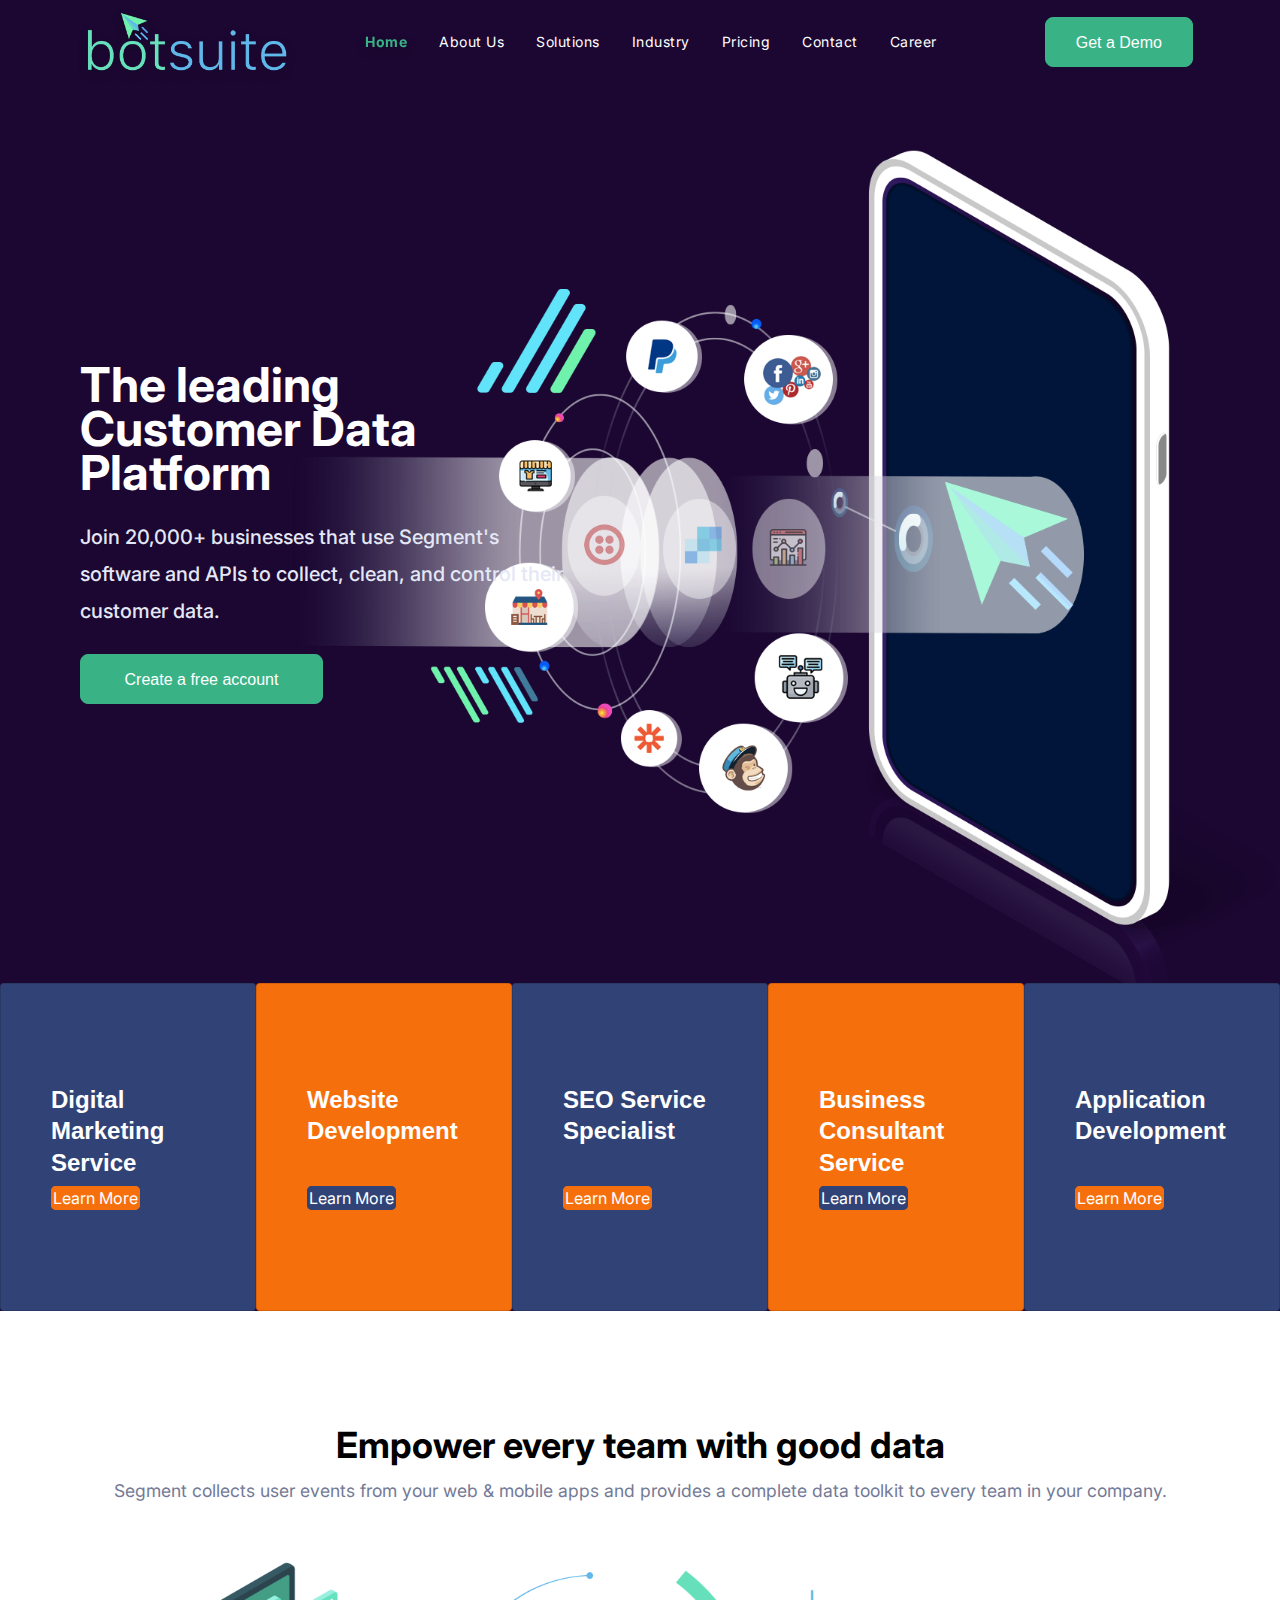
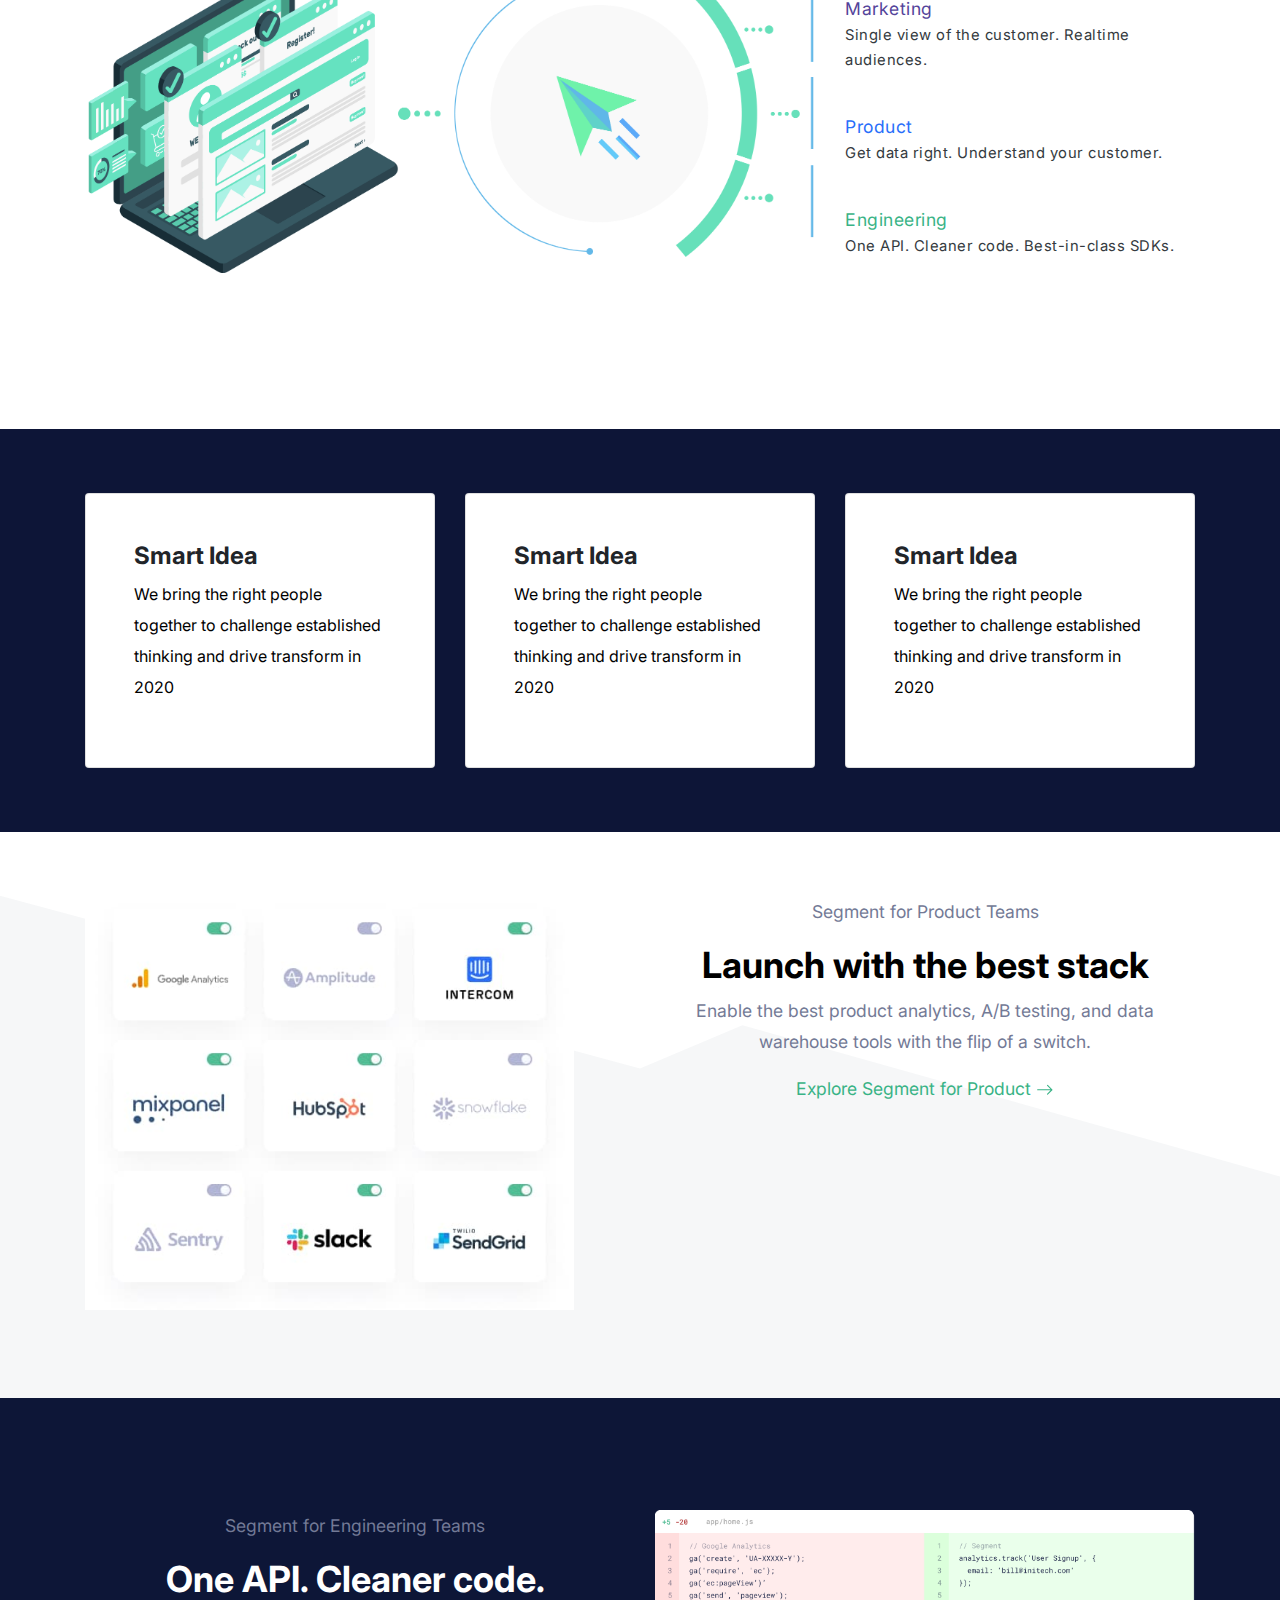
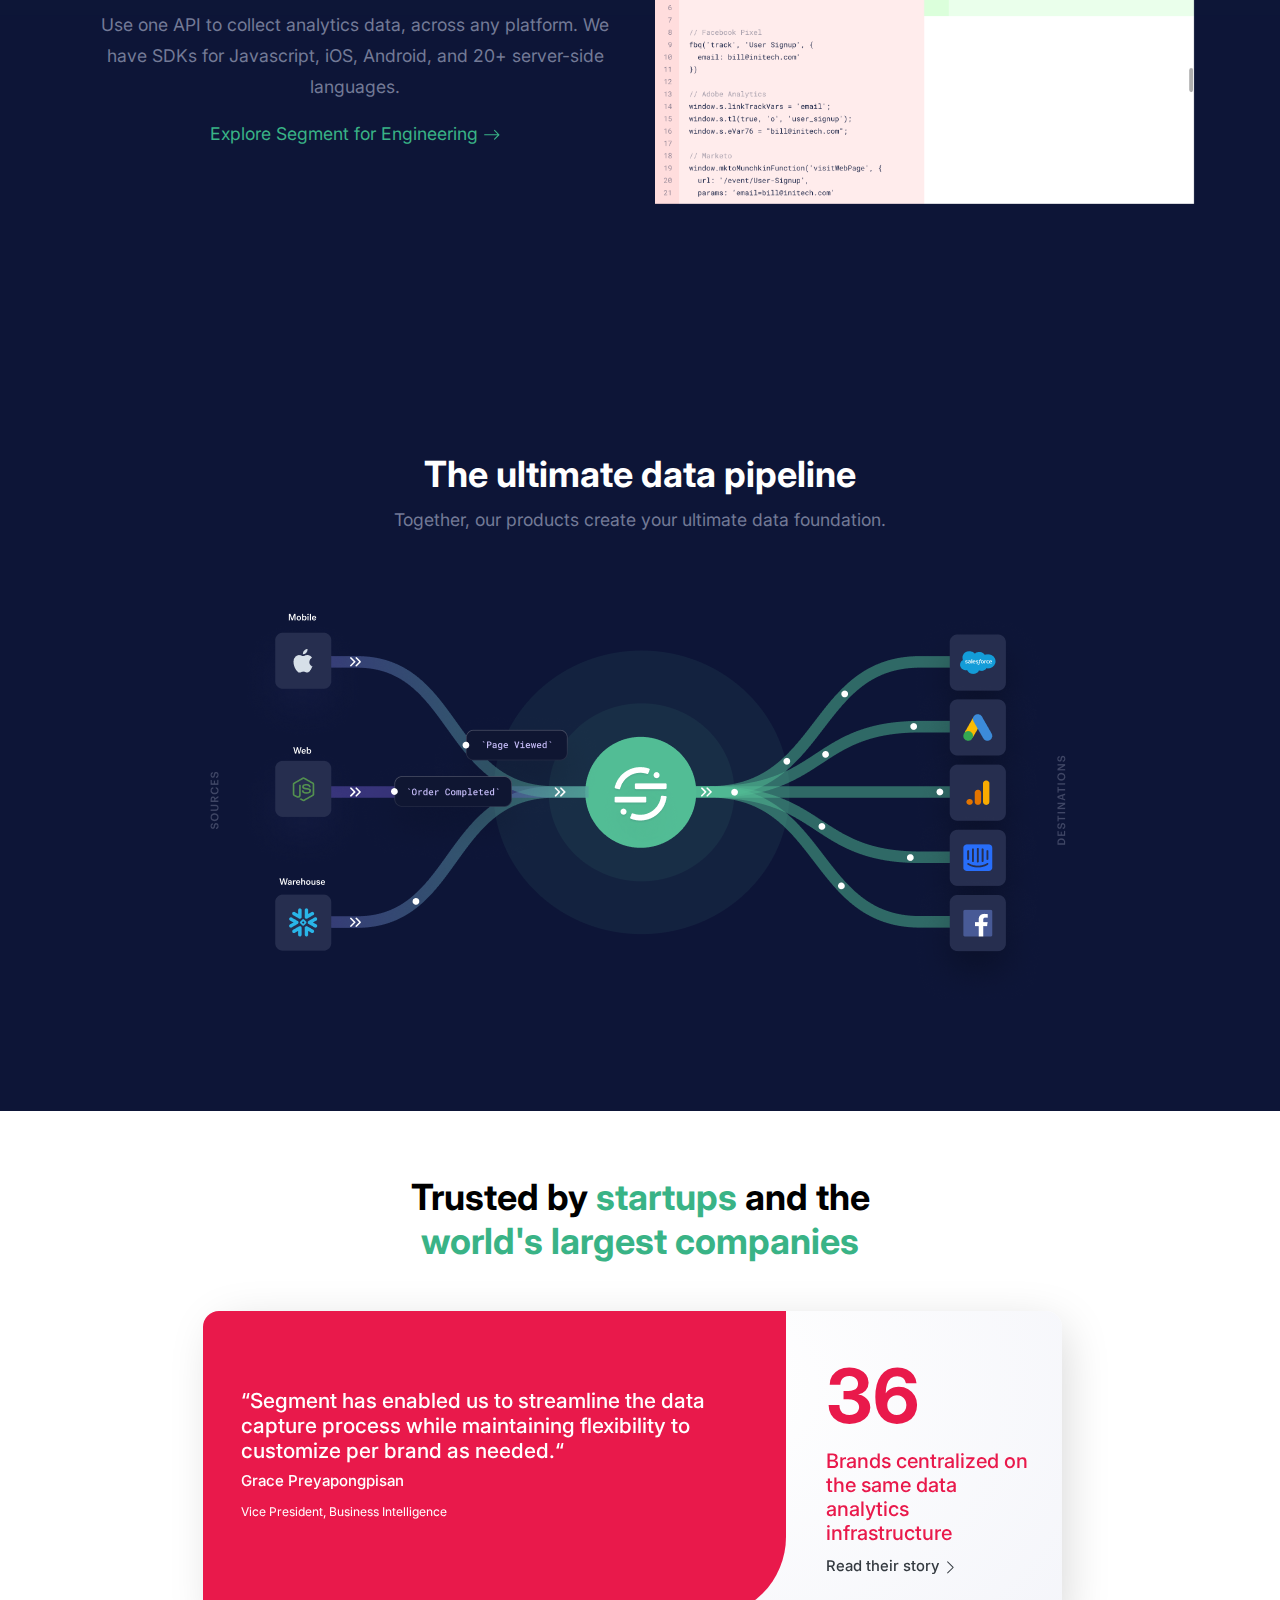
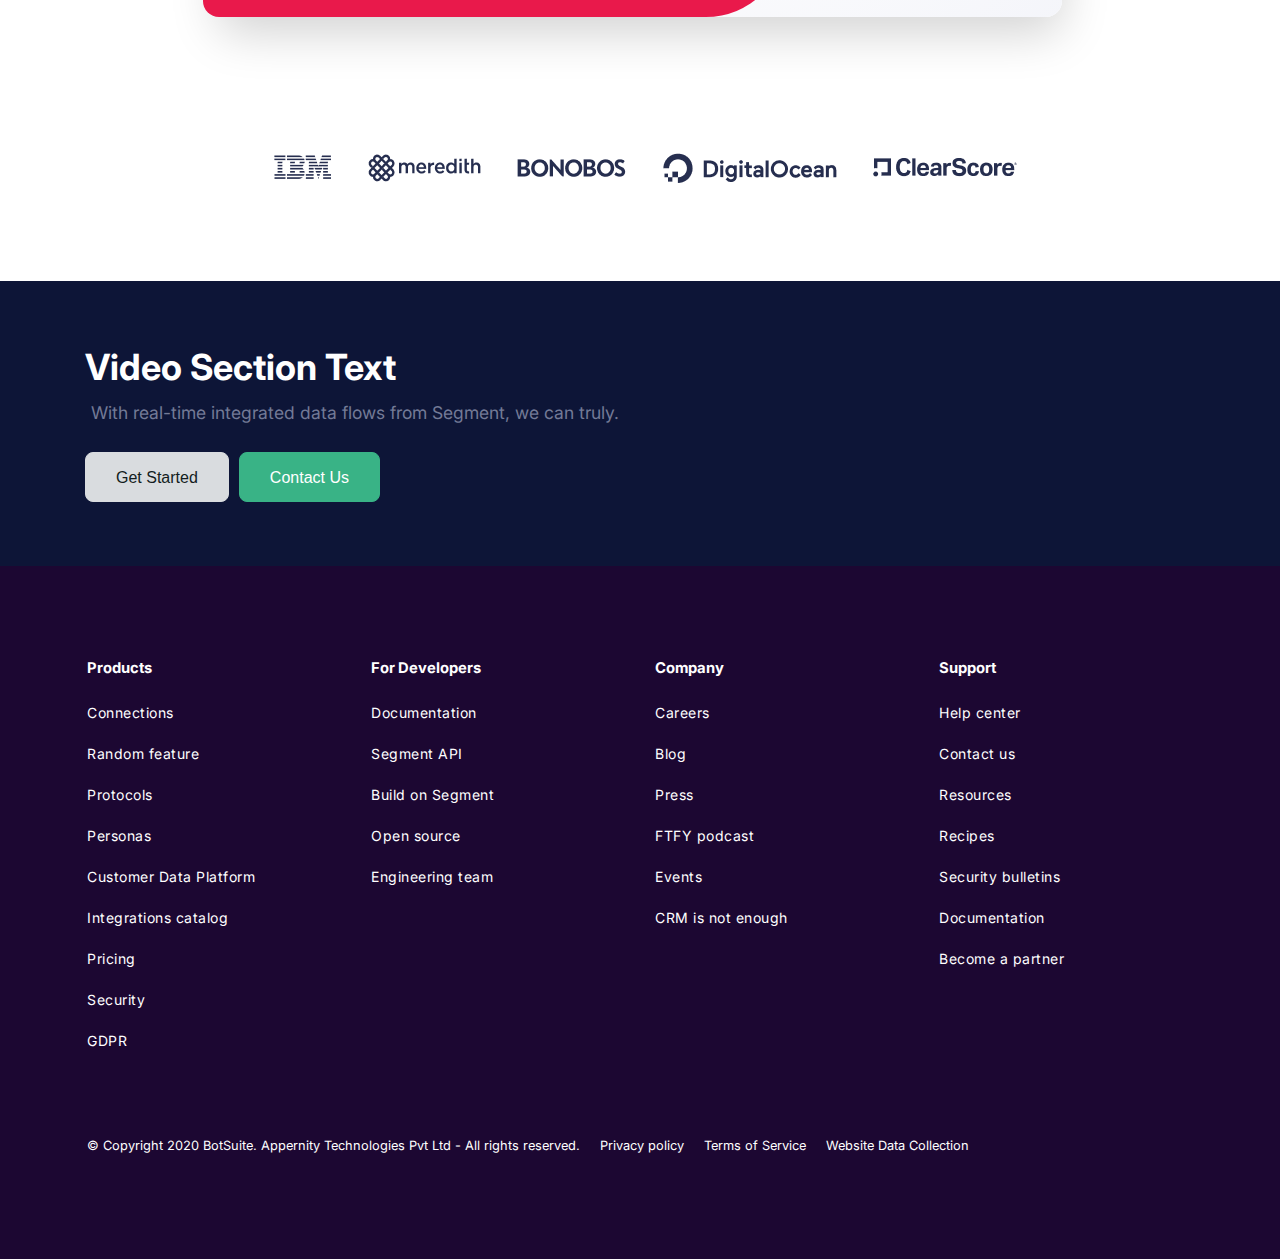
==== cluster_technos/index.html @ 026077a4 "first commit" ====
<!doctype html>
<html lang="en">

<head>
  <!-- Required meta tags -->
  <meta charset="utf-8">
  <meta name="viewport" content="width=device-width, initial-scale=1, shrink-to-fit=no">
  <link rel="icon" href="site-assets/images/favicon.png" type="image/gif" sizes="16x16">

  <!-- Bootstrap CSS -->
  <link rel="stylesheet" href="https://cdn.jsdelivr.net/npm/bootstrap@4.5.3/dist/css/bootstrap.min.css">
  <!-- Custom CSS -->
  <link rel="stylesheet" href="site-assets/css/index.css">
  <link rel="stylesheet" href="site-assets/css/owl.carousel.css">
  <link rel="stylesheet" href="site-assets/css/owl.carousel.min.css">


  <title>BotSuite</title>
</head>

<body>
  <!-- Navbar -->
  <nav class="navbar navbar-expand-lg sticky-top">
    <a class="navbar-brand" href="#"><img src="site-assets/images/site-logo.png" alt=""></a>
    <button type="button" class="navbar-toggler text-primary" data-toggle="collapse"
      data-target="#navbarSupportedContent" aria-controls="navbarSupportedContent" aria-expanded="false"
      aria-label="Toggle navigation">
      <svg width="2em" height="2em" viewBox="0 0 16 16" class="bi bi-list-nested" fill="currentColor"
        xmlns="http://www.w3.org/2000/svg">
        <path fill-rule="evenodd"
          d="M4.5 11.5A.5.5 0 0 1 5 11h10a.5.5 0 0 1 0 1H5a.5.5 0 0 1-.5-.5zm-2-4A.5.5 0 0 1 3 7h10a.5.5 0 0 1 0 1H3a.5.5 0 0 1-.5-.5zm-2-4A.5.5 0 0 1 1 3h10a.5.5 0 0 1 0 1H1a.5.5 0 0 1-.5-.5z" />
      </svg>
    </button>
    <div class="collapse navbar-collapse" id="navbarSupportedContent">
      <ul class="nav mx-auto">
        <li class="nav-item">
          <a class="nav-link active" href="index.html">Home</a>
        </li>
        <li class="nav-item">
          <a class="nav-link" id="hidebtn" href="javascript:myfunction()">About Us</a>

        </li>
        <li class="nav-item">
          <a class="nav-link" href="#">Solutions</a>
        </li>
        <li class="nav-item">
          <a class="nav-link" href="#">Industry</a>
        </li>
        <li class="nav-item">
          <a class="nav-link" href="pricing.html">Pricing</a>
        </li>
        <li class="nav-item">
          <a class="nav-link" href="#">Contact</a>
        </li>
        <li class="nav-item">
          <a class="nav-link" href="career.html">Career</a>
        </li>
        <li class="nav-item d-block d-lg-none">
          <a class="nav-link" href="#">Login</a>
        </li>
        <li class="nav-item d-block d-lg-none">
          <div class="btn__primary demo-btn">
            <div class="eff"></div>
            <a href="#"> Get a Demo </a>
          </div>
        </li>
      </ul>
      <div class="nav__btns my-auto ml-auto">
        <!-- <a class="login-link" href="#">Login</a> -->
        <div class="btn__primary demo-btn">
          <div class="eff"></div>
          <a href="#"> Get a Demo </a>
        </div>
      </div>
    </div>
  </nav>
  <div id="about-section" style="display: none;"><i class="fa-solid fa-triangle"></i>
  <div class="row h-50 modal-row" >
    <div class="col-6"><div class="card" >section 1</div></div>
    <div class="col-6"><div class="card" >section 1</div></div>
  </div>
  <div class="row h-50 " style="margin: 10px;">
    <div class="col-6"><div class="card" >section 1</div></div>
    <div class="col-6"><div class="card" >section 1</div></div>
  </div>
  </div>
  <!-- Modal Section Start -->
  <div class="modal fade" id="exampleModal" tabindex="-1" role="dialog" aria-labelledby="exampleModalLabel"
    aria-hidden="true">
    <div class="modal-dialog" role="document">
      <div class="modal-content">
        <div class="modal-header">
          <h5 class="modal-title" id="exampleModalLabel">Modal title</h5>
          <button type="button" class="close" data-dismiss="modal" aria-label="Close">
            <span aria-hidden="true">&times;</span>
          </button>
        </div>
        <div class="modal-body">
          ...
        </div>
        <div class="modal-footer">
          <button type="button" class="btn btn-secondary" data-dismiss="modal">Close</button>
          <button type="button" class="btn btn-primary">Save changes</button>
        </div>
      </div>
    </div>
  </div>
  <!-- Modal Section End -->

  <!-- Site Header -->
  <section class="site_header_container">
    <div class="site_header">
      <div class="site_header_content">
        <h1>The leading Customer Data Platform</h1>
        <p class="my-4">Join 20,000+ businesses that use Segment's software and APIs to collect, clean, and control
          their customer data.</p>
        <div class="action">
          <div class="btn__primary">
            <div class="eff"></div>
            <a href="#"> Create a free account </a>
          </div>
        </div>
      </div>
    </div>
    <!-- Card section -->
    <section
      class="elementor-section elementor-top-section elementor-element elementor-element-2a1fce6 elementor-section-full_width elementor-section-height-default elementor-section-height-default"
      data-id="2a1fce6" data-element_type="section">
      <div class="list-div elementor-container elementor-column-gap-default">
        <div class="card list1-div">
          <div class="background-styling elementor-background-overlay">
            <!-- <img
              src="https://ekit.wirastudio.co/ngepet/wp-content/uploads/sites/26/2021/05/analysis-of-marketing-development.jpg"
              alt=""> -->
          </div>
          <div class="heading-div elementor-widget-container">
            <h3 class="heading-tag elementor-heading-title elementor-size-default">Digital Marketing Service</h3>
          </div>
          <div class="heading-div elementor-button-wrapper">
            <a href="#" class="anchor-tag elementor-button-link elementor-button elementor-size-sm" role="button">
              <span class="elementor-button-content-wrapper">
                <span class="elementor-button-text">Learn More</span>
              </span>
            </a>
          </div>
        </div>
        <div class="card list2-div">
          <div class="background-styling heading-div elementor-widget-container">
            <h3 class="heading-tag elementor-heading-title elementor-size-default">Website Development</h3>
          </div>
          <div class="heading-div elementor-button-wrapper">
            <a href="#" class="anchor-tag1 elementor-button-link elementor-button elementor-size-sm" role="button">
              <span class="elementor-button-content-wrapper">
                <span class="elementor-button-text">Learn More</span>
              </span>
            </a>
          </div>
        </div>
        <div class="card list1-div">
          <div class="background-styling heading-div elementor-widget-container">
            <h3 class="heading-tag elementor-heading-title elementor-size-default">SEO Service Specialist</h3>
          </div>
          <div class="heading-div elementor-button-wrapper">
            <a href="#" class="anchor-tag elementor-button-link elementor-button elementor-size-sm" role="button">
              <span class="elementor-button-content-wrapper">
                <span class="elementor-button-text">Learn More</span>
              </span>
            </a>
          </div>
        </div>
        <div class="card list2-div">
          <div class="background-styling heading-div elementor-widget-container">
            <h3 class="heading-tag elementor-heading-title elementor-size-default">Business Consultant Service</h3>
          </div>
          <div class="heading-div elementor-button-wrapper">
            <a href="#" class="anchor-tag1 elementor-button-link elementor-button elementor-size-sm" role="button">
              <span class="elementor-button-content-wrapper">
                <span class="elementor-button-text">Learn More</span>
              </span>
            </a>
          </div>
        </div>
        <div class="card list1-div">
          <div class="background-styling heading-div elementor-widget-container">
            <h3 class="heading-tag elementor-heading-title elementor-size-default">Application Development</h3>
          </div>
          <div class="heading-div elementor-button-wrapper">
            <a href="#" class="anchor-tag elementor-button-link elementor-button elementor-size-sm" role="button">
              <span class="elementor-button-content-wrapper">
                <span class="elementor-button-text">Learn More</span>
              </span>
            </a>
          </div>
        </div>
      </div>
    </section>

  </section>
  <!-- Empower every team with good data -->
  <section class="jumbotron jumbotron-fluid my-0">
    <div class="container py-lg-5">
      <div class="text-center mb-lg-5">
        <h1>Empower every team with good data</h1>
        <p>Segment collects user events from your web & mobile apps and provides a complete data toolkit to every team
          in your company.</p>
      </div>
      <div class="row">
        <div class="col-12 col-lg-8 d-none d-lg-block">
          <img src="site-assets/images/1.png" class="img-fluid" alt="">
        </div>
        <div class="col-12 col-lg-4 segment_data">
          <ul>
            <li>
              <a href="#">
                <span>Marketing</span><br>
                <span>Single view of the customer. Realtime audiences.</span>
              </a>
            </li>
            <li>
              <a href="#">
                <span>Product</span><br>
                <span>Get data right. Understand your customer.</span>
              </a>
            </li>
            <li>
              <a href="#">
                <span>Engineering</span><br>
                <span>One API. Cleaner code. Best-in-class SDKs.</span>
              </a>
            </li>
          </ul>
        </div>
      </div>
    </div>
  </section>

  <!-- Single view of the customer -->
  <section class="jumbotron jumbotron-fluid my-0 background_gradient">
    <!-- <div class="container">
      <div class="row">
        <div class="col-12 col-md-6 order-lg-2 mb-4">
          <img src="site-assets/images/img__card_persona_traits.svg" class="img-fluid" alt="">
        </div>
        <div class="col-12 col-md-6 order-lg-1">
          <p>Segment for Marketing Teams</p>
          <h1>Single view of the customer</h1>
          <p>Unify your customer’s touch points across all platforms and channels. </p>
          <p class="lead"><a href="#" class="text-primary">Explore Segment for Marketing <svg width="1em" height="1em"
                viewBox="0 0 16 16" class="bi bi-arrow-right" fill="currentColor" xmlns="http://www.w3.org/2000/svg">
                <path fill-rule="evenodd"
                  d="M1 8a.5.5 0 0 1 .5-.5h11.793l-3.147-3.146a.5.5 0 0 1 .708-.708l4 4a.5.5 0 0 1 0 .708l-4 4a.5.5 0 0 1-.708-.708L13.293 8.5H1.5A.5.5 0 0 1 1 8z" />
              </svg></a></p>
        </div>
      </div>
    </div> -->

    <div class="container">
      <div class="row">
        <div class="col-4">
          <div class="card p-5">
            <div class="row">
              <i class="fa-solid fa-lightbulb-exclamation-on"></i>
            </div>
            <div class="row m-0 p-0">
              <h4 class="card-heading-tag">Smart Idea</h4>
            </div>
            <div class="row m-0 p-0">
              <p class="para-tag">We bring the right people together to challenge established thinking and drive
                transform in 2020</p>
            </div>
          </div>
        </div>
        <div class="col-4">
          <div class="card p-5">
            <div class="row ">
              <i class="elementkit-infobox-icon icon icon-idea_generate"></i>
            </div>
            <div class="row m-0 p-0">
              <h4 class="card-heading-tag">Smart Idea</h4>
            </div>
            <div class="row m-0 p-0">
              <p class="para-tag">We bring the right people together to challenge established thinking and drive
                transform in 2020</p>
            </div>
          </div>
        </div>
        <div class="col-4">
          <div class="card p-5">
            <div class="row">
              <img src="/site-assets/images/Group 70.png" alt="">
            </div>
            <div class="row m-0 p-0">
              <h4 class="card-heading-tag">Smart Idea</h4>
            </div>
            <div class="row m-0 p-0">
              <p class="para-tag">We bring the right people together to challenge established thinking and drive
                transform in 2020</p>
            </div>
          </div>
        </div>
      </div>
    </div>
  </section>

  <!-- Launch with the best stack -->
  <section class="jumbotron jumbotron-fluid my-0">
    <div class="clip__path"></div>
    <div class="container">
      <div class="row">
        <div class="col-12 col-md-6 mb-4">
          <img src="site-assets/images/img__company-logos 2.png" class="img-fluid" alt="">
        </div>
        <div class="col-12 col-md-6">
          <p>Segment for Product Teams</p>
          <h1>Launch with the best stack</h1>
          <p>Enable the best product analytics, A/B testing, and data warehouse tools with the flip of a switch. </p>
          <p class="lead"><a href="#" class="text-primary">Explore Segment for Product <svg width="1em" height="1em"
                viewBox="0 0 16 16" class="bi bi-arrow-right" fill="currentColor" xmlns="http://www.w3.org/2000/svg">
                <path fill-rule="evenodd"
                  d="M1 8a.5.5 0 0 1 .5-.5h11.793l-3.147-3.146a.5.5 0 0 1 .708-.708l4 4a.5.5 0 0 1 0 .708l-4 4a.5.5 0 0 1-.708-.708L13.293 8.5H1.5A.5.5 0 0 1 1 8z" />
              </svg></a></p>
        </div>
      </div>
    </div>
  </section>

  <!-- One API. Cleaner code. -->
  <section class="jumbotron jumbotron-fluid my-0 background_gradient">
    <div class="container py-lg-5">
      <div class="row">
        <div class="col-12 col-md-6 order-lg-2 mb-4">
          <img src="site-assets/images/code_board.PNG" class="img-fluid" alt="">
        </div>
        <div class="col-12 col-md-6 order-lg-1">
          <p>Segment for Engineering Teams</p>
          <h1>One API. Cleaner code.</h1>
          <p>Use one API to collect analytics data, across any platform. We have SDKs for Javascript, iOS, Android, and
            20+ server-side languages. </p>
          <p class="lead"><a href="#" class="text-primary">Explore Segment for Engineering <svg width="1em" height="1em"
                viewBox="0 0 16 16" class="bi bi-arrow-right" fill="currentColor" xmlns="http://www.w3.org/2000/svg">
                <path fill-rule="evenodd"
                  d="M1 8a.5.5 0 0 1 .5-.5h11.793l-3.147-3.146a.5.5 0 0 1 .708-.708l4 4a.5.5 0 0 1 0 .708l-4 4a.5.5 0 0 1-.708-.708L13.293 8.5H1.5A.5.5 0 0 1 1 8z" />
              </svg></a></p>
        </div>
      </div>
    </div>
  </section>

  <!-- The ultimate data pipeline -->
  <section class="jumbotron jumbotron-fluid my-0 background_gradient">
    <div class="container py-lg-5">
      <div class="text-center mb-lg-5">
        <h1>The ultimate data pipeline</h1>
        <p>Together, our products create your ultimate data foundation.</p>
      </div>
      <div class="row">
        <div class="col-12 text-center">
          <img src="site-assets/images/Capture.PNG" class="img-fluid" alt="">
        </div>
      </div>
    </div>
  </section>

  <!-- Empower every team with good data -->
  <section class="jumbotron jumbotron-fluid my-0">
    <div class="container px-lg-5">
      <div class="">
        <h1 class="text-center">Trusted by <span class="text-primary">startups</span> and the <br><span
            class="text-primary">world's largest companies</span></h1>
      </div>
      <div class="owl-carousel owl-theme">
        <div class="item">
          <div class="carousel_card">
            <div class="row">
              <div class="col-12 col-lg-8 card_left pink">
                <img src="https://segment.com/site-assets/7cde34ff/images/logos/logo__meredith-w.svg" class="img-fluid"
                  alt="">
                <h3 class="text-left">“Segment has enabled us to streamline the data capture process while maintaining
                  flexibility to customize per brand as needed.“</h3>
                <h6 class="text-left">Grace Preyapongpisan</h6>
                <span class="text-left">Vice President, Business Intelligence</span>
              </div>
              <div class="col-12 col-lg-4 card_right pink">
                <h2 class="text-left">36</h2>
                <h6 class="text-left">Brands centralized on the same data analytics infrastructure</h6>
                <a href="#" class="text-left">Read their story <svg width="1em" height="1em" viewBox="0 0 16 16"
                    class="bi bi-chevron-right" fill="currentColor" xmlns="http://www.w3.org/2000/svg">
                    <path fill-rule="evenodd"
                      d="M4.646 1.646a.5.5 0 0 1 .708 0l6 6a.5.5 0 0 1 0 .708l-6 6a.5.5 0 0 1-.708-.708L10.293 8 4.646 2.354a.5.5 0 0 1 0-.708z" />
                  </svg></a>
              </div>
            </div>
          </div>
        </div>
        <div class="item">
          <div class="carousel_card">
            <div class="row">
              <div class="col-12 col-lg-8 card_left blue">
                <img src="https://segment.com/site-assets/7cde34ff/images/logos/logo__ibm-w.svg" class="img-fluid"
                  alt="">
                <h3 class="text-left">“With real-time integrated data flows from Segment, we can truly understand what
                  people are doing with our platform.“</h3>
                <h6 class="text-left">Nic Sauriol</h6>
                <span class="text-left">Software Development Leader</span>
              </div>
              <div class="col-12 col-lg-4 card_right blue">
                <h2 class="text-left">70 %</h2>
                <h6 class="text-left">Increase in revenue following a three-month customer messaging pilot program</h6>
                <a href="#" class="text-left">Read their story <svg width="1em" height="1em" viewBox="0 0 16 16"
                    class="bi bi-chevron-right" fill="currentColor" xmlns="http://www.w3.org/2000/svg">
                    <path fill-rule="evenodd"
                      d="M4.646 1.646a.5.5 0 0 1 .708 0l6 6a.5.5 0 0 1 0 .708l-6 6a.5.5 0 0 1-.708-.708L10.293 8 4.646 2.354a.5.5 0 0 1 0-.708z" />
                  </svg></a>
              </div>
            </div>
          </div>
        </div>
      </div>
      <div class="text-center">
        <img src="site-assets/images/companies_list.PNG" alt="" class="img-fluid">
      </div>
    </div>
  </section>

  <!-- Video Section Text -->
  <section class="jumbotron jumbotron-fluid my-0 background_gradient">
    <div class="container">
      <div class="row">
        <div class="col-12 col-md-6 order-lg-2 mb-4">
          <img src="https://segment.com/site-assets/images/img__call-to-action.svg" class="img-fluid" alt="">
        </div>
        <div class="col-12 col-md-6 order-lg-1">
          <h1 class="text-center text-lg-left">Video Section Text</h1>
          <p>With real-time integrated data flows from Segment, we can truly. </p>
          <div class="btns_groups mt-4 d-flex justify-content-center justify-content-lg-start ">
            <div class="btn__secondary">
              <div class="eff"></div>
              <a href="#"> Get Started </a>
            </div>
            <div class="btn__primary">
              <div class="eff"></div>
              <a href="#">
                Contact Us
              </a>
            </div>
          </div>
        </div>
      </div>
    </div>
  </section>

  <!-- Footer -->
  <footer>
    <div class="row">
      <div class="col-12 col-sm-6 col-md-3">
        <h5>Products</h5>
        <ul class="list-unstyled text-small">
          <li><a href="#">Connections</a></li>
          <li><a href="#">Random feature</a></li>
          <li><a href="#">Protocols</a></li>
          <li><a href="#">Personas</a></li>
          <li><a href="#">Customer Data Platform</a></li>
          <li><a href="#">Integrations catalog</a></li>
          <li><a href="#">Pricing</a></li>
          <li><a href="#">Security</a></li>
          <li><a href="#">GDPR</a></li>
        </ul>
      </div>
      <div class="col-12 col-sm-6 col-md-3">
        <h5>For Developers</h5>
        <ul class="list-unstyled text-small">
          <li><a href="#">Documentation</a></li>
          <li><a href="#">Segment API</a></li>
          <li><a href="#">Build on Segment</a></li>
          <li><a href="#">Open source</a></li>
          <li><a href="#">Engineering team</a></li>
        </ul>
      </div>
      <div class="col-12 col-sm-6 col-md-3">
        <h5>Company</h5>
        <ul class="list-unstyled text-small">
          <li><a href="#">Careers</a></li>
          <li><a href="#">Blog</a></li>
          <li><a href="#">Press</a></li>
          <li><a href="#">FTFY podcast</a></li>
          <li><a href="#">Events</a></li>
          <li><a href="#">CRM is not enough</a></li>
        </ul>
      </div>
      <div class="col-12 col-sm-6 col-md-3">
        <h5>Support</h5>
        <ul class="list-unstyled text-small">
          <li><a href="#">Help center</a></li>
          <li><a href="#">Contact us</a></li>
          <li><a href="#">Resources</a></li>
          <li><a href="#">Recipes</a></li>
          <li><a href="#">Security bulletins</a></li>
          <li><a href="#">Documentation</a></li>
          <li><a href="#">Become a partner</a></li>
        </ul>
      </div>
    </div>

    <div>
      <p class="text-white small">
        <span class="mr-3">© Copyright 2020 BotSuite. Appernity Technologies Pvt Ltd - All rights reserved.</span>
        <a href="#" class="mr-3 text-white">Privacy policy</a>
        <a href="#" class="mr-3 text-white">Terms of Service</a>
        <a href="#" class="mr-3 text-white">Website Data Collection</a>
      </p>
    </div>
  </footer>

  <!-- Option 1: jQuery and Bootstrap Bundle (includes Popper) -->
  <script src="https://code.jquery.com/jquery-3.5.1.slim.min.js"></script>
  <script src="https://cdn.jsdelivr.net/npm/bootstrap@4.5.3/dist/js/bootstrap.bundle.min.js"></script>
  <script src="site-assets/js/owl.carousel.js"></script>
  <script src="site-assets/js/owl.carousel.min.js"></script>
  <script src="site-assets/js/index.js"></script>
  <script>
    const targetDiv = document.getElementById("about-section");
    const btn = document.getElementById("hidebtn");
    btn.onclick = function myfunction() {
      if (targetDiv.style.display != "none") {
        targetDiv.style.display = "none";
      } else {
        targetDiv.style.display = "block";
        // document.getElementById('hidebtn').className = "active";
      }
    };
  </script>
</body>

</html>
---- cluster_technos/site-assets/css/index.css ----
@import "common.css";
/* Primary Button */
/* .elementor-4 .elementor-element.elementor-element-8212166 > .elementor-container{
    max-width: 1440px;
}
.elementor-4 .elementor-element.elementor-element-12c4952 > .elementor-element-populated{
    padding: 0px 15px 0px 15px;
}
.elementor-4 .elementor-element.elementor-element-2356a4b .elementskit-infobox{
    background-color: #314376;
    padding: 50px 40px 50px 40px;
    border-style: solid;
    border-width: 0px 0px 0px 0px;
}
.fadeInUp{
    animation-name: fadeInUp;
}
.ekit-wid-con .elementskit-infobox .elementskit-box-header{
    position: relative;
    z-index: 2;
}
.elementor-4 .elementor-element.elementor-element-2356a4b .elementskit-infobox .elementskit-info-box-icon{
    padding: 15px 15px 15px 15px;
    transform: rotate(0deg);
}
.elementor-4 .elementor-element.elementor-element-2356a4b .elementskit-infobox .elementskit-info-box-icon i{
    font-size: 45px;
}
.elementor-widget-wrap>.elementor-element{
    width: 100%;
}
.elementor-widget{
    position: relative;
}
.elementor-element .elementor-widget-container{
    transition: background .3s,border .3s,border-radius .3s,box-shadow .3s,-webkit-border-radius .3s,-webkit-box-shadow .3s;
}
.ekit-wid-con .elementskit-infobox.gradient-active::before{
    position: absolute;
    content: "";
    top: 0;
    left: -101%;
    height: 100%;
    width: 100%;
    -webkit-transition: all .6s ease;
    transition: all .6s ease;
    background-size: 101% 101%;
}
.ekit-wid-con .elementskit-infobox .elementskit-box-header{
    position: relative;
    z-index: 2;
}
.elementor-4 .elementor-element.elementor-element-2356a4b .elementskit-info-box-icon{
    background-color: #FFFFFF;
    border-radius: 5px 5px 5px 5px;
}
.elementor-4 .elementor-element.elementor-element-2356a4b .elementkit-infobox-icon{
    color: #314376;
}
.ekit-wid-con .elementskit-infobox .box-body{
    position: relative;
    z-index: 2;
}
.elementor-4 .elementor-element.elementor-element-2356a4b .elementskit-infobox .elementskit-info-box-title{
    padding: 0px 0px 0px 0px;
    color: #FFFFFF;
}
.ekit-wid-con .elementskit-info-box-title{
    font-size: 23px;
    -webkit-transition: all .4s ease; 
    transition: all .4s ease;
    margin-top: 0;
}
.elementor-4 .elementor-element.elementor-element-2356a4b .elementskit-infobox .box-body > p{
    color: #FFFFFF;
} */
.modal-row{
    margin: 10px;
}
.col-6 .card{
    width: 80%;
    height: 80%;
}
#about-section{
    position: absolute;
    background: whitesmoke;
    width: 400px;
    height: 300px;
    border-radius: 10px;
    box-shadow: 1px 1px 1px 1px rgba(255, 255, 255, 0.2);
    width: 30%;
    left: 30%;
}
.card-heading-tag{
    font-weight: bold;
}
.para-tag{
    color: black!important;
    font-size: 16px!important;
    text-align:left!important;
}
.anchor-tag{
    color: #FFFFFF;
    background-color: #F66F0D;
    border-style: solid;
    border-width: 2px 2px 2px 2px;
    border-color: #F66F0D;
    border-radius: 5px 5px 5px 5px;
}
.anchor-tag1{
    color: #FFFFFF;
    background-color: #314376;
    border-style: solid;
    border-width: 2px 2px 2px 2px;
    border-color: #314376;
    border-radius: 5px 5px 5px 5px;
}
.heading-div{
    z-index: 1;
}
.background1-styling{
    transition: background 1s, border-radius 0.3s, opacity 1s;
    background-color: #314376;
    opacity: 0.9;
    height: 100%;
    width: 100%;
    top: 0;
    left: 0;
    position: absolute;
}
.heading-tag{
    font-family: "Lato", Sans-serif;
    font-size: 24px;
    font-weight: bold;
    line-height: 1.3em;
    color: #ffffff;
}
.list1-div{
    justify-content: space-between;
    padding: 100px 50px 100px 50px;
    transition: background 0.3s, border 0.3s, border-radius 0.3s, box-shadow 0.3s;
    /* background-image: url(https://ekit.wirastudio.co/ngepet/wp-content/uploads/sites/26/2021/05/analysis-of-marketing-development.jpg); */
    background-size: cover;
    background-color: #314376;
}
.list2-div{
    justify-content: space-between;
    padding: 100px 50px 100px 50px;
    transition: background 0.3s, border 0.3s, border-radius 0.3s, box-shadow 0.3s;
    /* background-image: url(https://ekit.wirastudio.co/ngepet/wp-content/uploads/sites/26/2021/05/analysis-of-marketing-development.jpg); */
    background-size: cover;
    background-color: #F66F0D;
}
.list-div {
    display: grid;
    grid-template-columns: 20% 20% 20% 20% 20%;
} 
.btn__primary {
    border-radius: 8px;
    width: auto;
    background: var(--primary);
    border: 1px solid var(--primary);
    height: 50px;
    text-align: center;
    cursor: pointer;
    position: relative;
    box-sizing: border-box;
    overflow: hidden;
    padding: 0 30px;
}
.btn__primary a {
    font-family: arial;
    font-size: 16px;
    color: var(--white);
    text-decoration: none;
    line-height: 50px;
    transition: all 0.5s ease;
    z-index: 2;
    position: relative;
}
.btn__primary .eff {
    width: 100%;
    height: 50px;
    left: -100%;
    background: var(--blue);
    position: absolute;
    transition: all 0.5s ease;
    z-index: 1;
}
.btn__primary:hover .eff {
    left: 0;
}
.btn__primary:hover a {
    color: #fff;
}
/* Secondary Button */
.btn__secondary {
    border-radius: 8px;
    width: auto;
    background: var(--secondary);
    border: 1px solid var(--secondary);
    height: 50px;
    text-align: center;
    cursor: pointer;
    position: relative;
    box-sizing: border-box;
    overflow: hidden;
}
.btn__secondary a {
    font-family: arial;
    font-size: 16px;
    color: var(--dark);
    text-decoration: none;
    line-height: 50px;
    transition: all 0.5s ease;
    z-index: 2;
    position: relative;
    padding: 0 30px;
}
.eff {
    width: 100%;
    height: 50px;
    left: -100%;
    background: var(--blue);
    position: absolute;
    transition: all 0.5s ease;
    z-index: 1;
}
.btn__secondary:hover .eff {
    left: 0;
}
.btn__secondary:hover a {
    color: var(--white);
}
/* Navbar Header */
.navbar {
    background-color: var(--blue);
    color: #fff;
    padding: 7px 87px;
    display: flex;
    align-items: center;
    text-align: center;
    justify-content: space-between;
    width: 100%;
    height: auto;
    border-bottom: none;
}
ul > li > a.active {
    color: var(--primary) !important;
    font-weight: bold !important;
    filter: drop-shadow(0px 4px 4px rgba(0, 0, 0, 0.25)) !important;
}
ul > li > a {
    font-family: var(--font-family-inter) !important;
    font-style: normal !important;
    font-weight: normal !important;
    font-size: 14px !important;
    line-height: 24px !important;
    letter-spacing: 0.5px !important;
    color: var(--white) !important;
    --webkit-transition: all .2s ease-in-out;
    transition: all .2s ease-in-out;
}
ul > li > a:hover {
    filter: drop-shadow(0px 4px 4px rgba(0, 0, 0, 0.25)) !important;
    color: var(--primary) !important;
}
.navbar-brand > img {
    width: 200px;
    filter: drop-shadow(0px 4px 4px rgba(0, 0, 0, 0.25));
}
.nav__toggle__btn {
    display: none;
}
.nav__signin__btn {
    width: 139px;
    height: 41px;
}
.btns_groups {
    display: flex;
}
.btns_groups div {
    margin-right: 10px;
}
.nav__btns {
    display: flex;
    align-items: center;
    text-align: center;
}
.nav__btns .login-link {
    font-family: var(--font-family-inter);
    font-style: normal;
    font-weight: normal;
    font-size: 14px;
    line-height: 24px;
    letter-spacing: 0.5px;
    color: var(--white);
    --webkit-transition: all .2s ease-in-out;
    transition: all .2s ease-in-out;
    margin-right: 20px;
}
.nav__btns .login-link:hover {
    filter: drop-shadow(0px 4px 4px rgba(0, 0, 0, 0.25));
    color: var(--primary);
    text-decoration: none;
}
.navbar-toggler:focus {
    outline: none;
}
/* Site Header */
.site_header_container {
    background-color: var(--blue);
}
.site_header {
    width: 100%;
    height: 100vh;
    overflow: hidden;
    background-image: url(../images/index_site-header.png);
    background-position: right;
    background-repeat: no-repeat;
    background-size: contain;
    display: grid;
    justify-content: left;
    align-items: center;
    text-align: left;
}
.site_header .site_header_content {
    width: 50%;
    padding-left: 80px;
}
.site_header .site_header_content h1 {
    font-style: normal;
    font-weight: bold;
    font-size: 48px;
    line-height: 44px;
    color: #fff;
}
.site_header .site_header_content p {
    font-style: normal;
    font-weight: 500;
    font-size: 20px;
    line-height: 37px;
    color: var(--gray);
}
.site_header .site_header_content .action {
    width: 50%;
}
/* section-2 */
.jumbotron {
    background-color: transparent;
}
.jumbotron h1 {
    font-style: normal;
    font-weight: bold;
    font-size: 36px;
    line-height: 44px;
    text-align: center;
    color: #000;
}
.jumbotron p {
    font-style: normal;
    font-weight: normal;
    font-size: 17.6px;
    line-height: 31px;
    text-align: center;
    color: var(--gray3);
}
.jumbotron .segment_data {
    display: grid;
    justify-content: center;
    text-align: center;
    align-items: c;
}
.jumbotron .segment_data ul {
    list-style: none;
}
.jumbotron .segment_data ul li {
    margin: 43px 0;
    text-align: left;
}
.jumbotron .segment_data ul li a {
    text-decoration: none;
}
.jumbotron .segment_data ul li:hover {
    opacity: 0.8;
}
.jumbotron .segment_data ul li a span {
    font-style: normal;
    font-weight: normal;
    font-size: 17.6px;
    line-height: 23px;
    color: #286EFA;
}
.jumbotron .segment_data ul li:first-child a span:first-child {
    color: #53439A;
}
.jumbotron .segment_data ul li:last-child a span:first-child {
    color: #39B386;
}
.jumbotron .segment_data ul li a span:last-child {
    font-style: normal;
    font-weight: normal;
    font-size: 14.8px;
    line-height: 19px;
    color: #343A40;
}
.clip__path {
    background: rgba(38, 46, 79, 0.04);
    width: 100%;
    height: 80%;
    clip-path: polygon(50% 24%, 58% 18%, 100% 39%, 100% 100%, 0 100%, 0 0);
    position: absolute;
}
.background_gradient {
    background: #0D1537;
}
.background_gradient h1 {
    color: var(--white);
}
.background_gradient p {
    color: var(--gray3);
}
/* carousel_card */
.owl-carousel .item {
    padding: 40px 100px 60px 100px;
}
.carousel_card {
    border-radius: 1rem;
    box-shadow: 0 1rem 3rem rgba(0, 0, 0, .175);
    background: radial-gradient(108% 245% at 60% 25%, #fff 0%, #e9ebf5 100%);
}
.carousel_card .card_left {
    border-top-right-radius: 0;
    border-top-left-radius: 1rem;
    border-bottom-right-radius: 5rem;
    border-bottom-left-radius: 1rem;
    padding: 2.4rem;
}
.owl-carousel .item .carousel_card .card_left img {
    max-width: 136px;
    margin-bottom: 40px;
}
.owl-carousel .item .carousel_card .card_left h3 {
    font-size: 20.8px;
    font-weight: 500;
}
.owl-carousel .item .carousel_card .card_left h6 {
    font-size: 15px;
    font-weight: 500;
}
.owl-carousel .item .carousel_card .card_left span {
    font-size: 12px;
}
.carousel_card .card_right {
    padding: 2.5rem;
    border-top-right-radius: 1rem;
    border-top-left-radius: 1rem;
    border-bottom-right-radius: 0;
    border-bottom-left-radius: 0;
}
.owl-carousel .item .carousel_card .card_right h2 {
    font-size: 4.7rem;
    font-weight: bold;
}
.owl-carousel .item .carousel_card .card_right h6 {
    font-size: 1.25rem;
}
.owl-carousel .item .carousel_card .card_right a {
    font-size: .925rem;
    font-weight: 500;
    color: #343a40;
}
.carousel_card .card_left.pink {
    background-color: var(--pink) !important;
    color: var(--white);
}
.carousel_card .card_right.pink {
    background-color: transparent;
    color: var(--pink) !important;
}
.carousel_card .card_left.blue {
    background-color: var(--blue) !important;
    color: var(--white);
}
.carousel_card .card_right.blue {
    background-color: transparent;
    color: var(--blue) !important;
}
/* Footer */
footer {
    width: 100%;
    height: auto;
    padding: 87px;
    background: #1C0732;
}
footer div:first-child {
    margin-bottom: 2.1rem;
}
footer .row .col-12 h5 {
    font-style: normal;
    font-weight: bold;
    font-size: 14.8px;
    line-height: 31px;
    color: #fff;
}
footer .row .col-12 ul > li {
    margin-top: 1rem;
}
footer .row .col-12 ul > li > a {
    color: #B1B5D3;
    font-size: 14px;
    padding: 0 0 2px;
}
footer .row .col-12 ul > li > a:hover {
    filter: drop-shadow(0px 4px 4px rgba(0, 0, 0, 0.25));
    color: var(--primary);
    text-decoration: none;
}
@media (max-width:992px) {
    /* Navbar */
    .navbar {
        padding: 7px 20px;
    }
    .navbar-brand > img {
        width: 150px;
    }
    .nav {
        display: -ms-flexbox !important;
        display: grid !important;
        -ms-flex-wrap: wrap !important;
        flex-wrap: wrap !important;
        padding-left: 0 !important;
        margin-bottom: 0;
        list-style: none;
        text-align: initial !important;
        margin-top: 30px !important;
    }
    .nav__signin__btn {
        display: none;
    }
    .nav__toggle__btn {
        display: block;
    }
    .nav__btns .login-link {
        display: none;
    }
    .nav__btns .demo-btn {
        display: none;
    }
    /* Site Header */
    .site_header {
        width: 100%;
        height: 80vh;
        overflow: hidden;
        background-image: none;
        background-position: right;
        background-repeat: no-repeat;
        background-size: contain;
        display: grid;
        justify-content: center;
        align-items: center;
        text-align: center;
    }
    .site_header .site_header_content {
        width: 100%;
        padding: 0 20px;
        line-break: anywhere;
    }
    .site_header .site_header_content p {
        line-height: 30px;
    }
    .site_header .site_header_content .action {
        width: 100%;
    }
    /* section-2 */
    .jumbotron .segment_data ul li:hover {
        opacity: 0.8;
    }
    .jumbotron .segment_data ul li {
        padding: 1.25rem;
        border-style: solid;
        border-width: 1px;
        border-radius: 0.25rem;
        margin: 12px 0;
    }
    .jumbotron .segment_data ul li:first-child {
        border-color: #53439A !important;
    }
    .jumbotron .segment_data ul li {
        border-color: #286EFA !important;
    }
    .jumbotron .segment_data ul li:last-child {
        border-color: #39B386 !important;
    }
    .clip__path {
        background: none;
        width: 100%;
        height: 80%;
        clip-path: none;
        position: absolute;
    }
    /* carousel_card */
    .owl-carousel .item {
        padding: 20px;
    }
    .carousel_card {
        box-shadow: none;
    }
    /* Footer */
    footer {
        padding: 20px;
    }
}
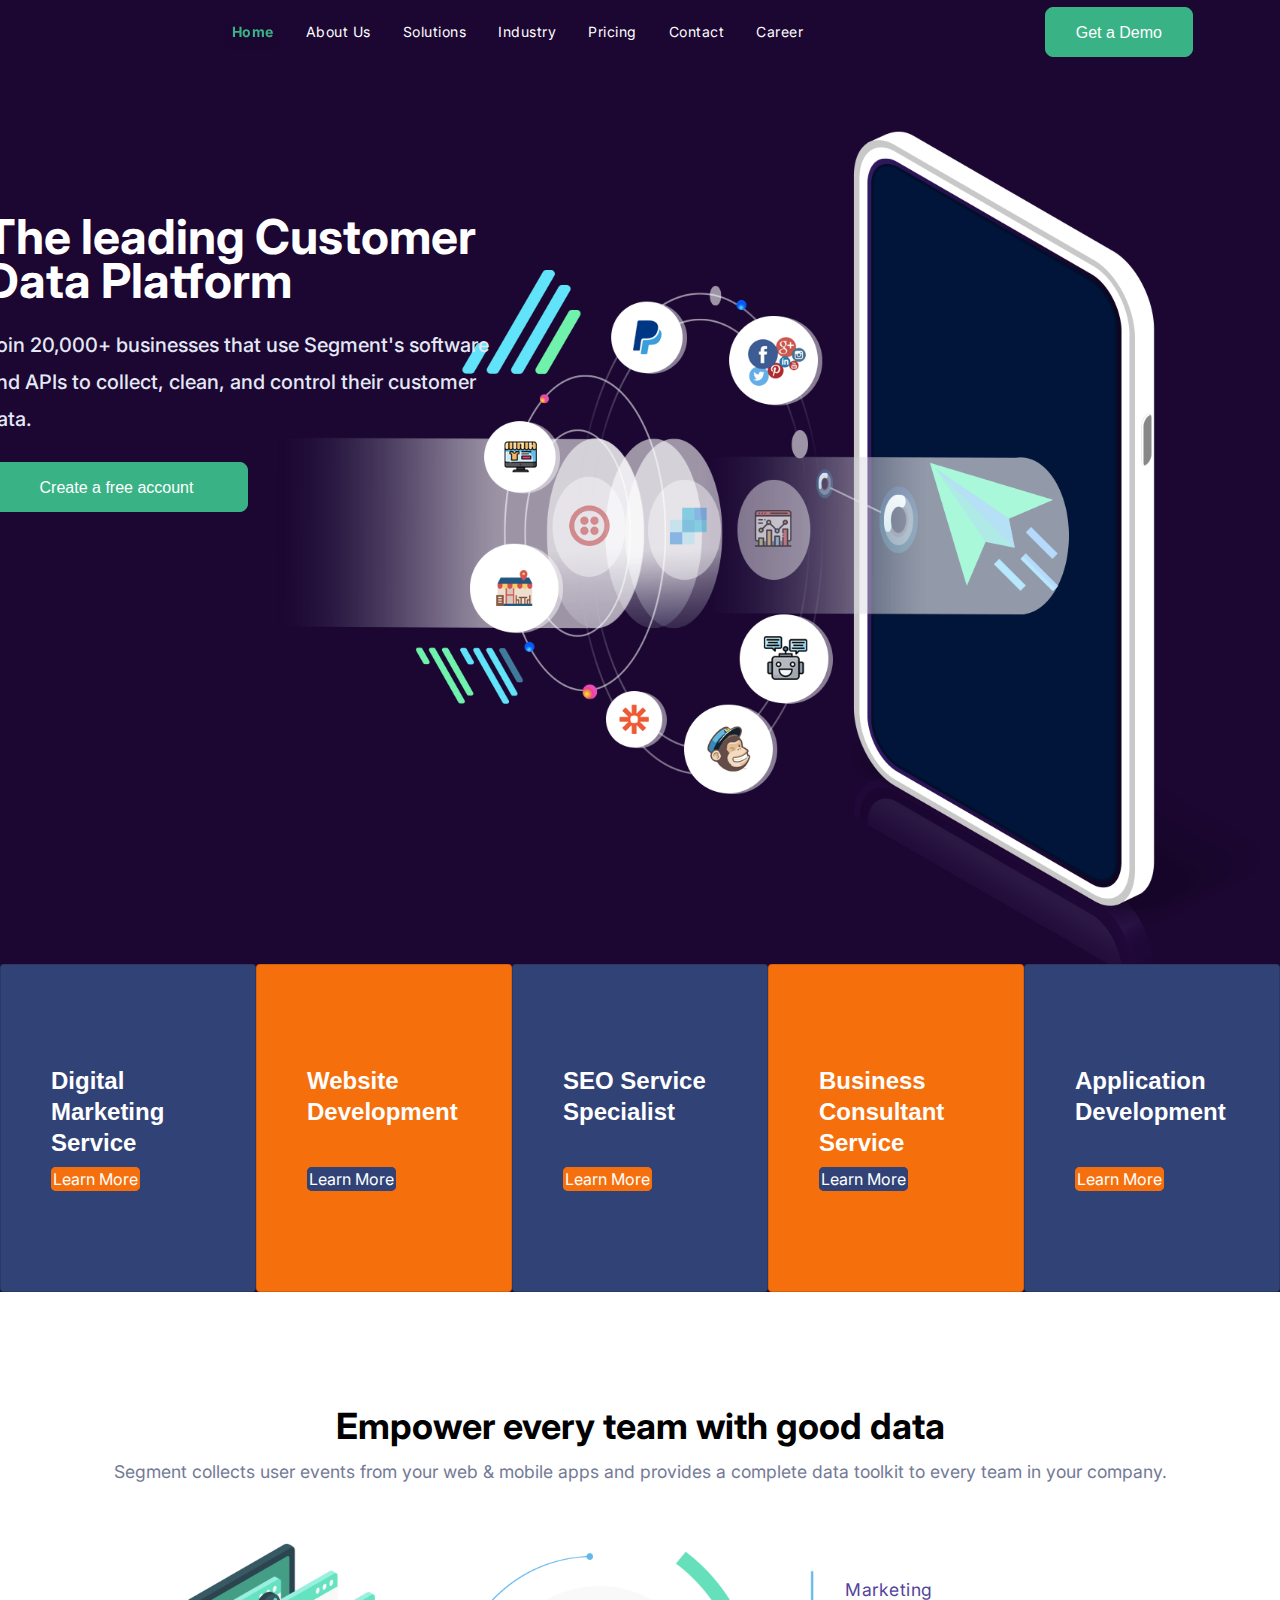
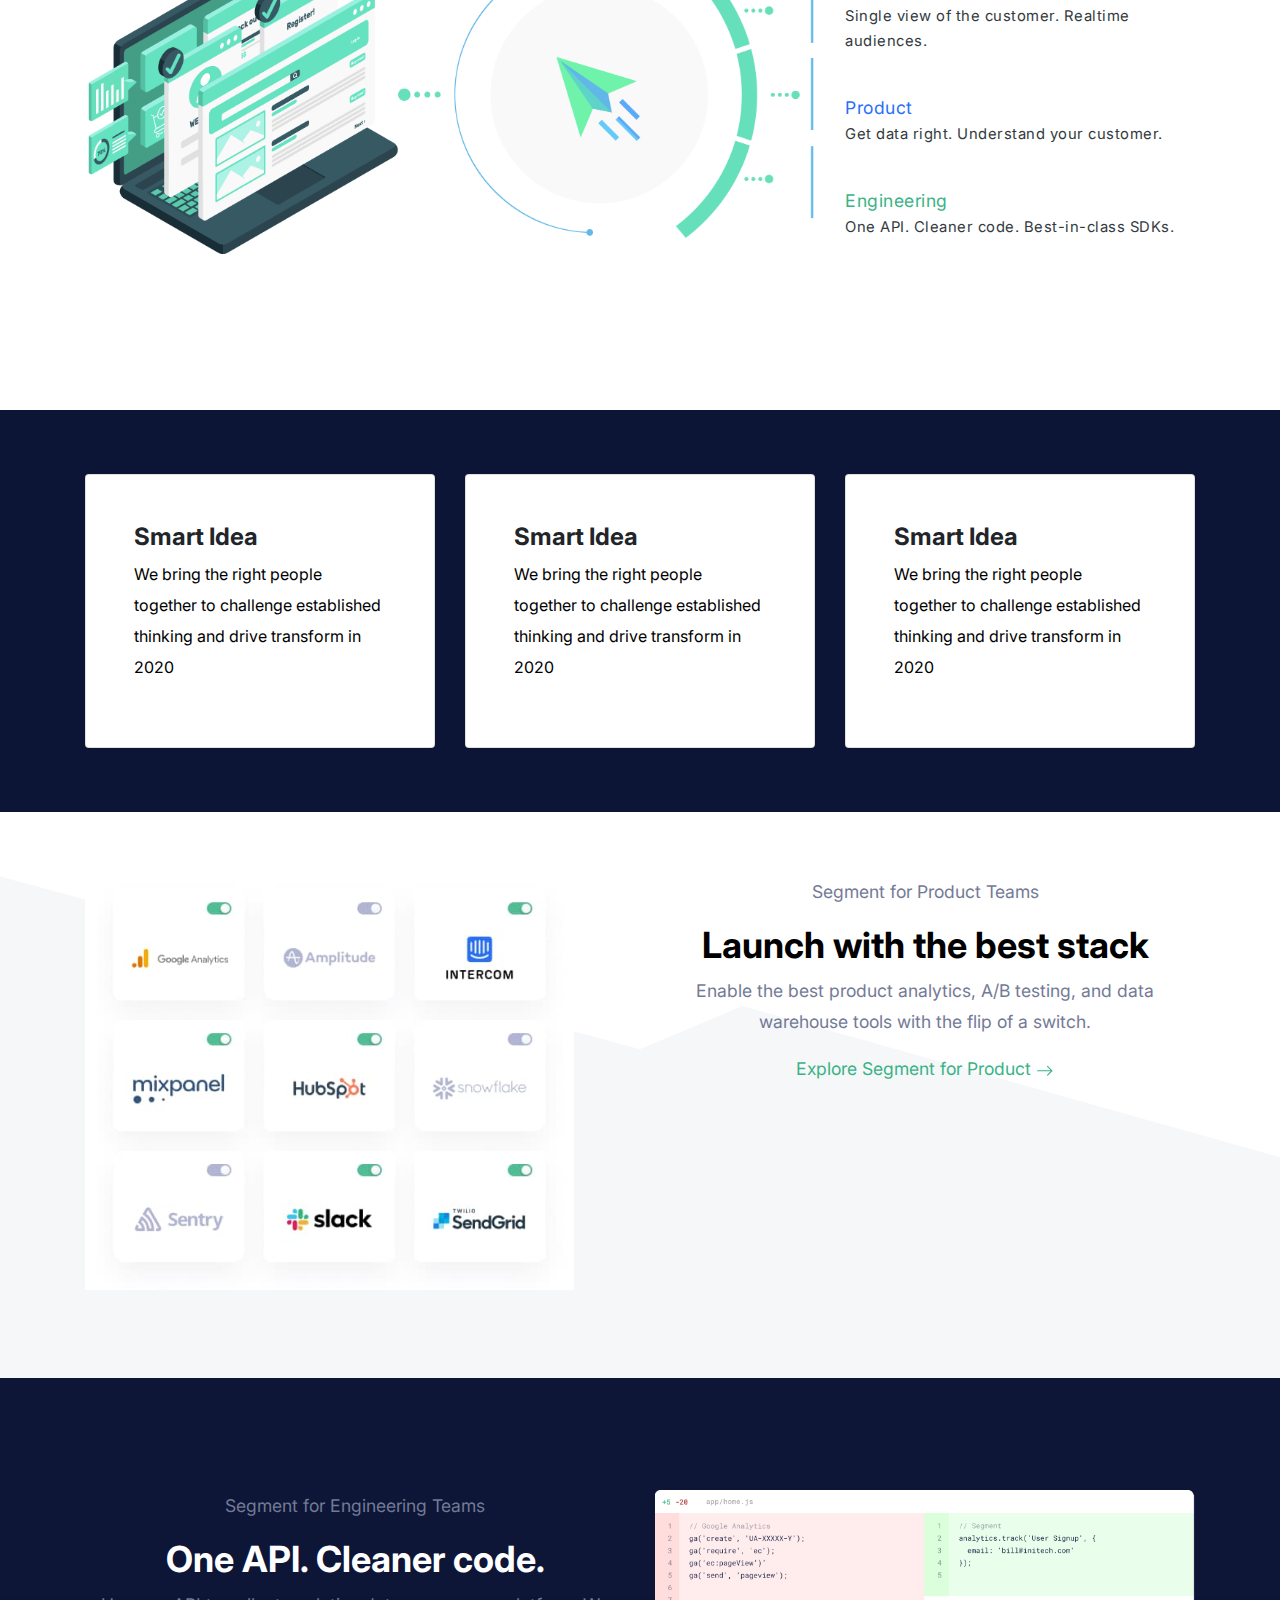
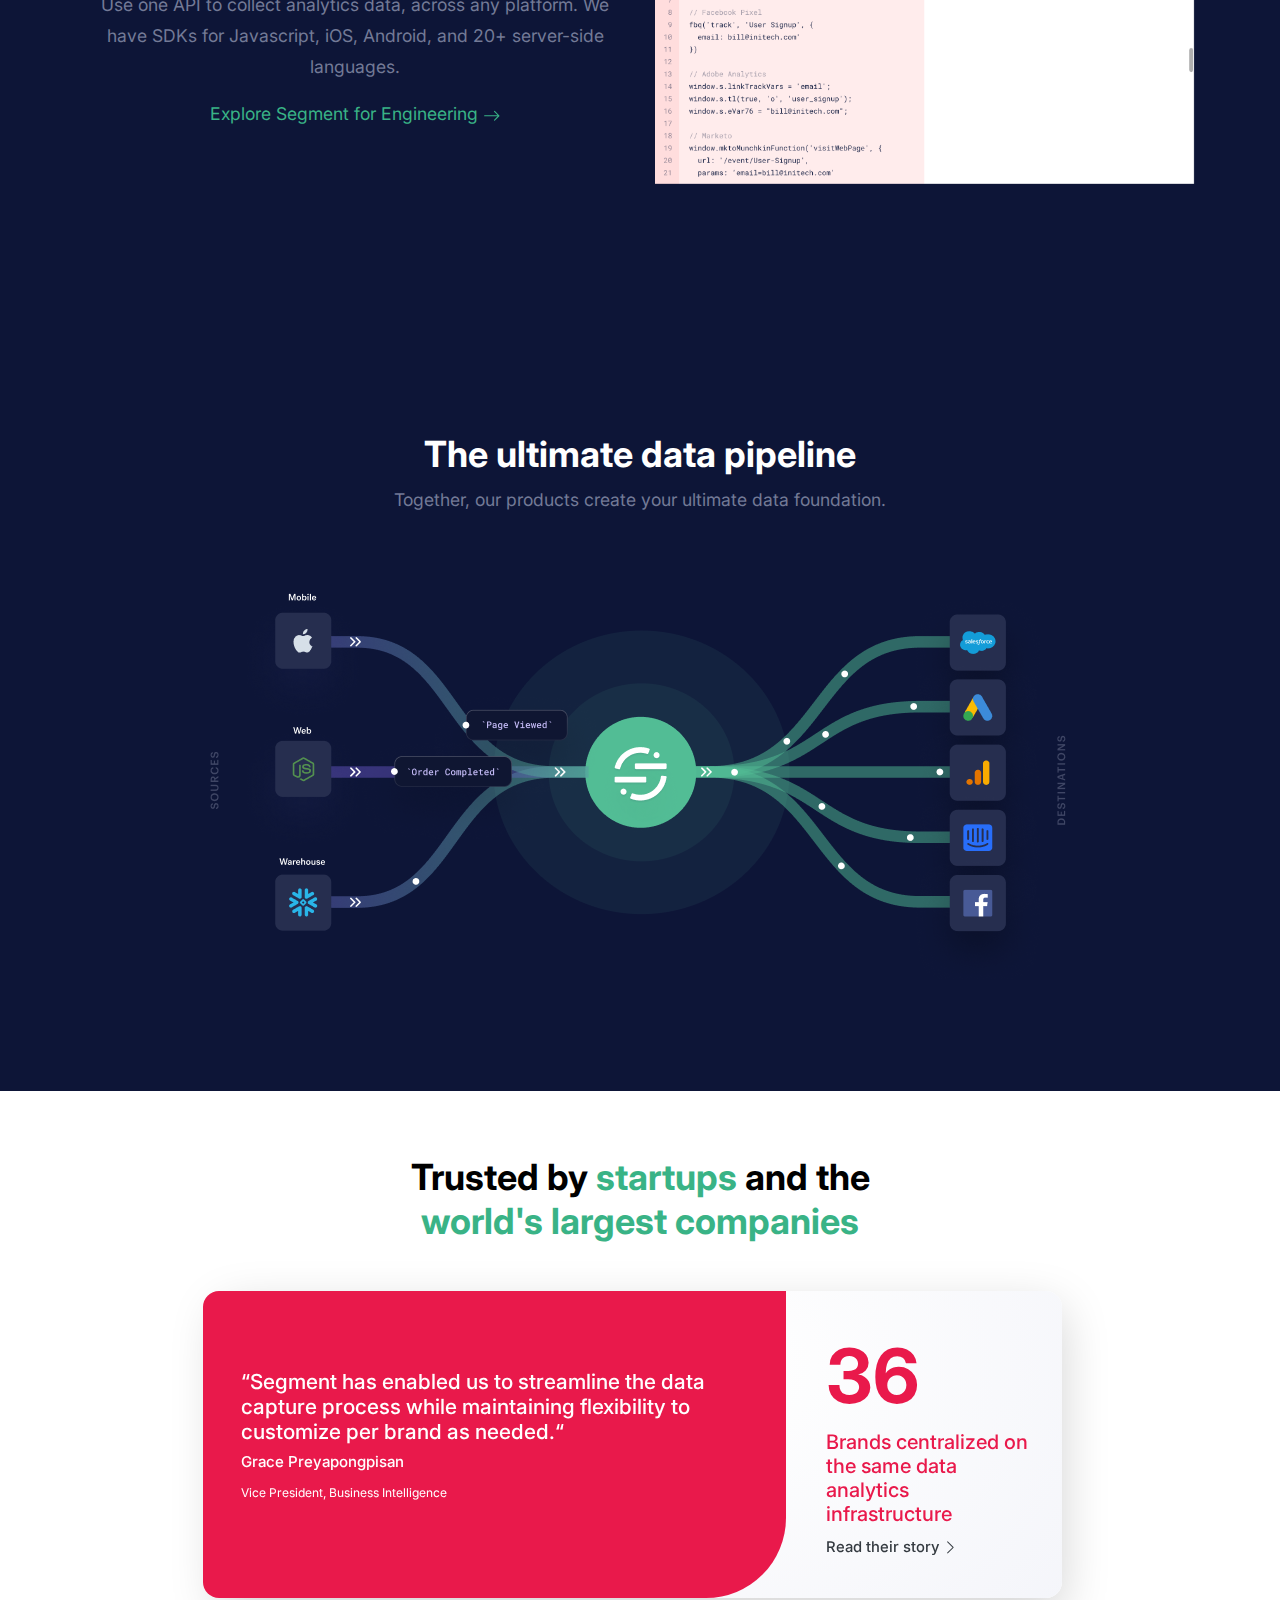
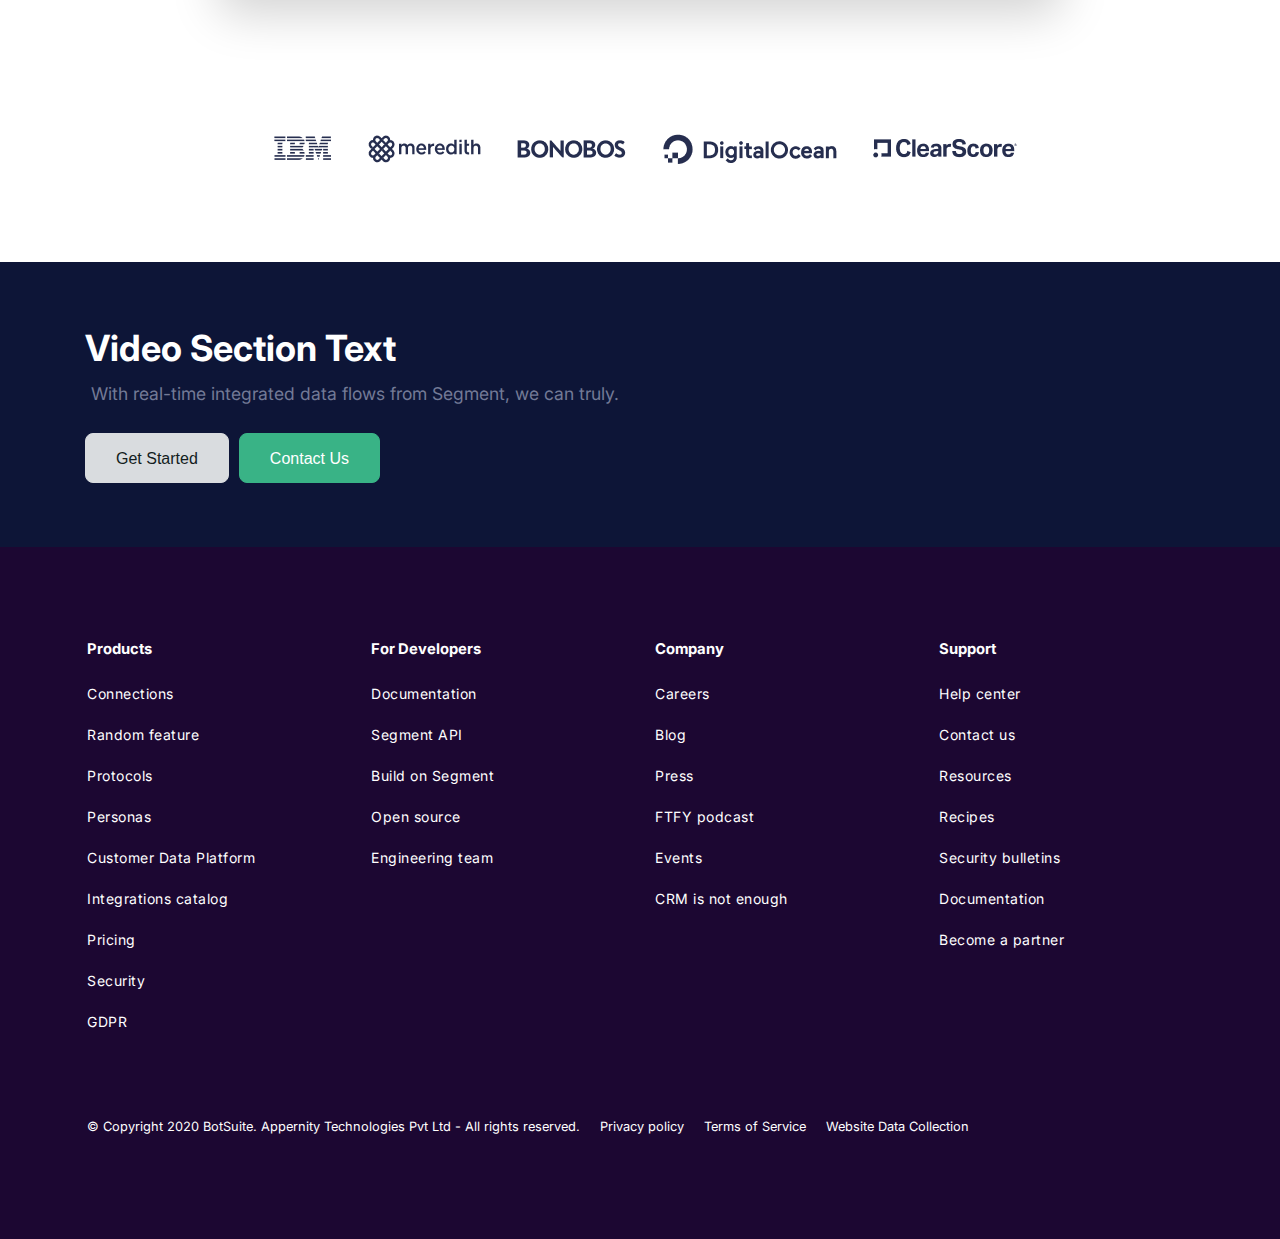
==== commit 958bbef4: "Update index.html" ====
--- a/cluster_technos/index.html
+++ b/cluster_technos/index.html
@@ -15,13 +15,13 @@
   <link rel="stylesheet" href="site-assets/css/owl.carousel.min.css">
 
 
-  <title>BotSuite</title>
+  <title>Cluster Technos</title>
 </head>
 
 <body>
   <!-- Navbar -->
   <nav class="navbar navbar-expand-lg sticky-top">
-    <a class="navbar-brand" href="#"><img src="site-assets/images/site-logo.png" alt=""></a>
+    <a class="navbar-brand" href="#"><img src="site-assets/images/site_icon.png" alt=""></a>
     <button type="button" class="navbar-toggler text-primary" data-toggle="collapse"
       data-target="#navbarSupportedContent" aria-controls="navbarSupportedContent" aria-expanded="false"
       aria-label="Toggle navigation">
@@ -109,8 +109,8 @@
 
   <!-- Site Header -->
   <section class="site_header_container">
-    <div class="site_header">
-      <div class="site_header_content">
+    <div class="site_header row ">
+      <div class="site_header_content col-6 p-0">
         <h1>The leading Customer Data Platform</h1>
         <p class="my-4">Join 20,000+ businesses that use Segment's software and APIs to collect, clean, and control
           their customer data.</p>
@@ -121,6 +121,8 @@
           </div>
         </div>
       </div>
+      <div class="background-image col-6 p-0">
+      </div>
     </div>
     <!-- Card section -->
     <section
@@ -128,11 +130,6 @@
       data-id="2a1fce6" data-element_type="section">
       <div class="list-div elementor-container elementor-column-gap-default">
         <div class="card list1-div">
-          <div class="background-styling elementor-background-overlay">
-            <!-- <img
-              src="https://ekit.wirastudio.co/ngepet/wp-content/uploads/sites/26/2021/05/analysis-of-marketing-development.jpg"
-              alt=""> -->
-          </div>
           <div class="heading-div elementor-widget-container">
             <h3 class="heading-tag elementor-heading-title elementor-size-default">Digital Marketing Service</h3>
           </div>
@@ -531,4 +528,4 @@
   </script>
 </body>
 
-</html>+</html>
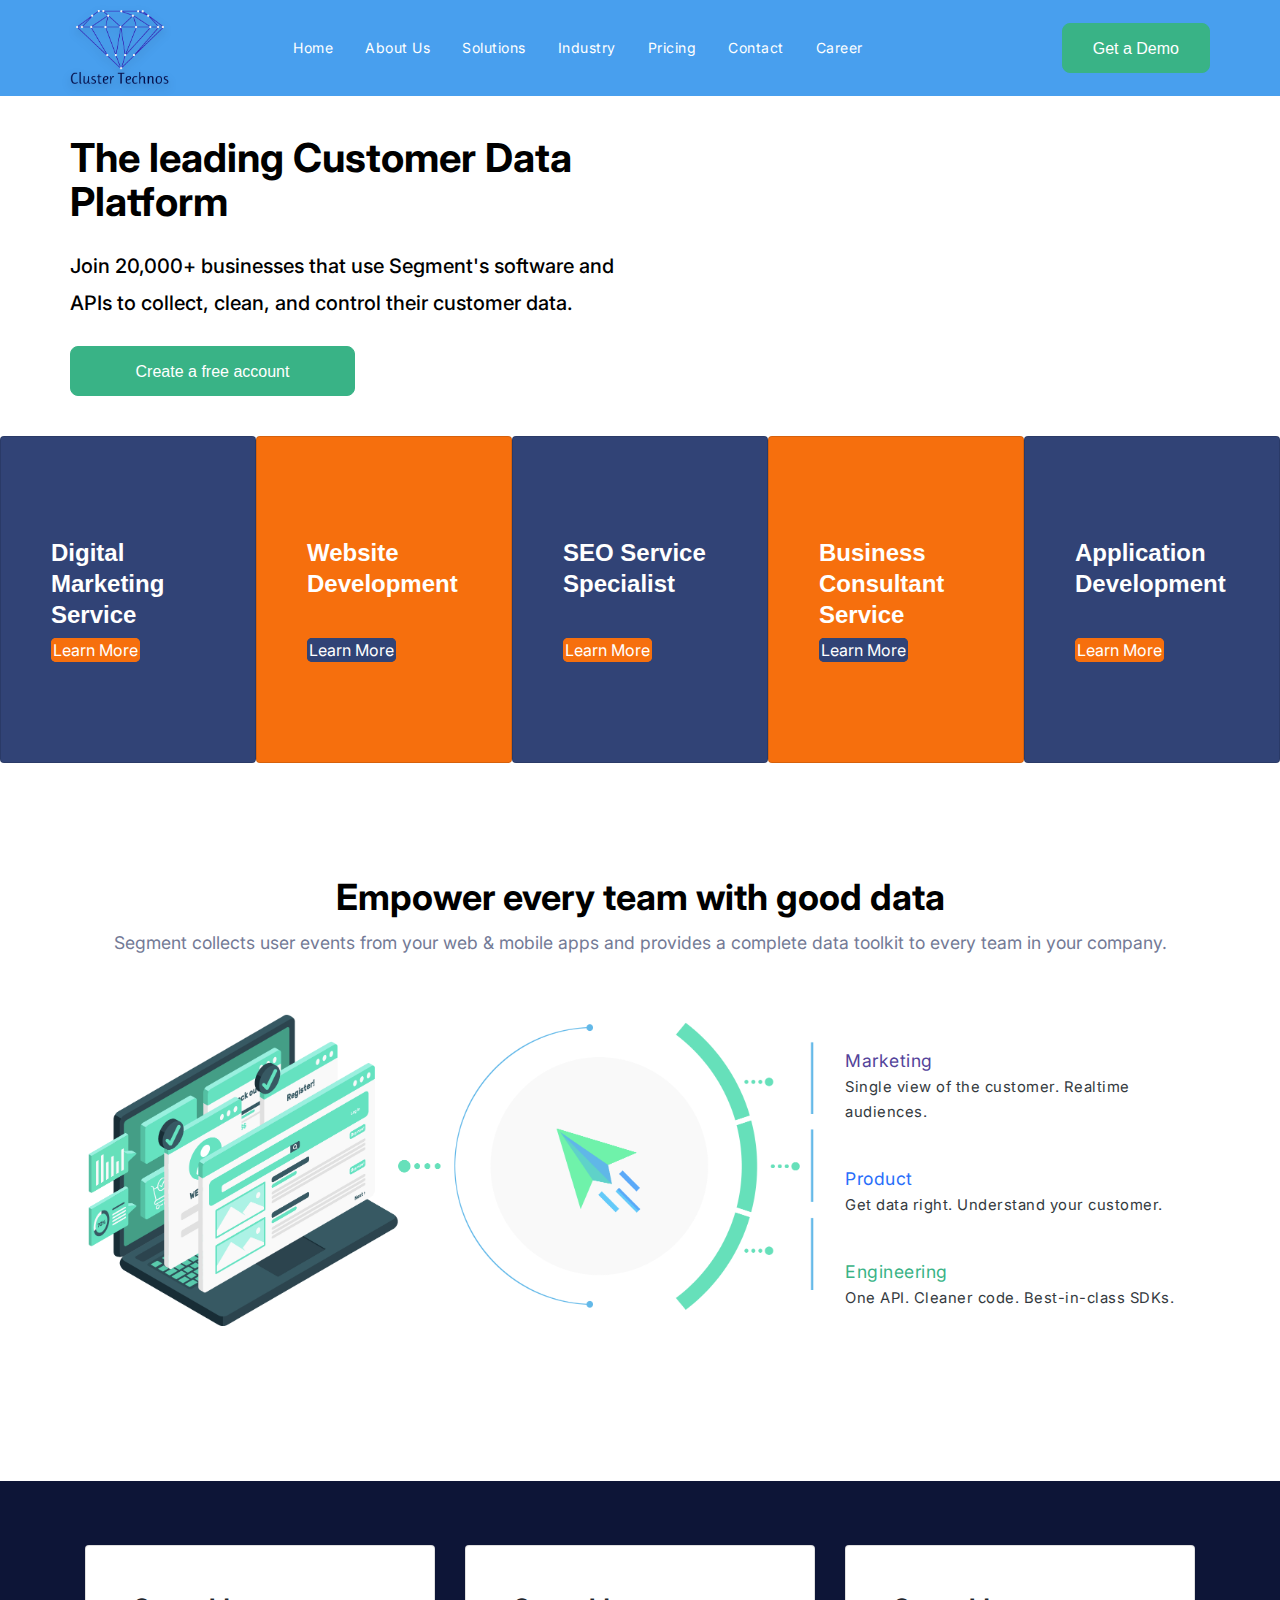
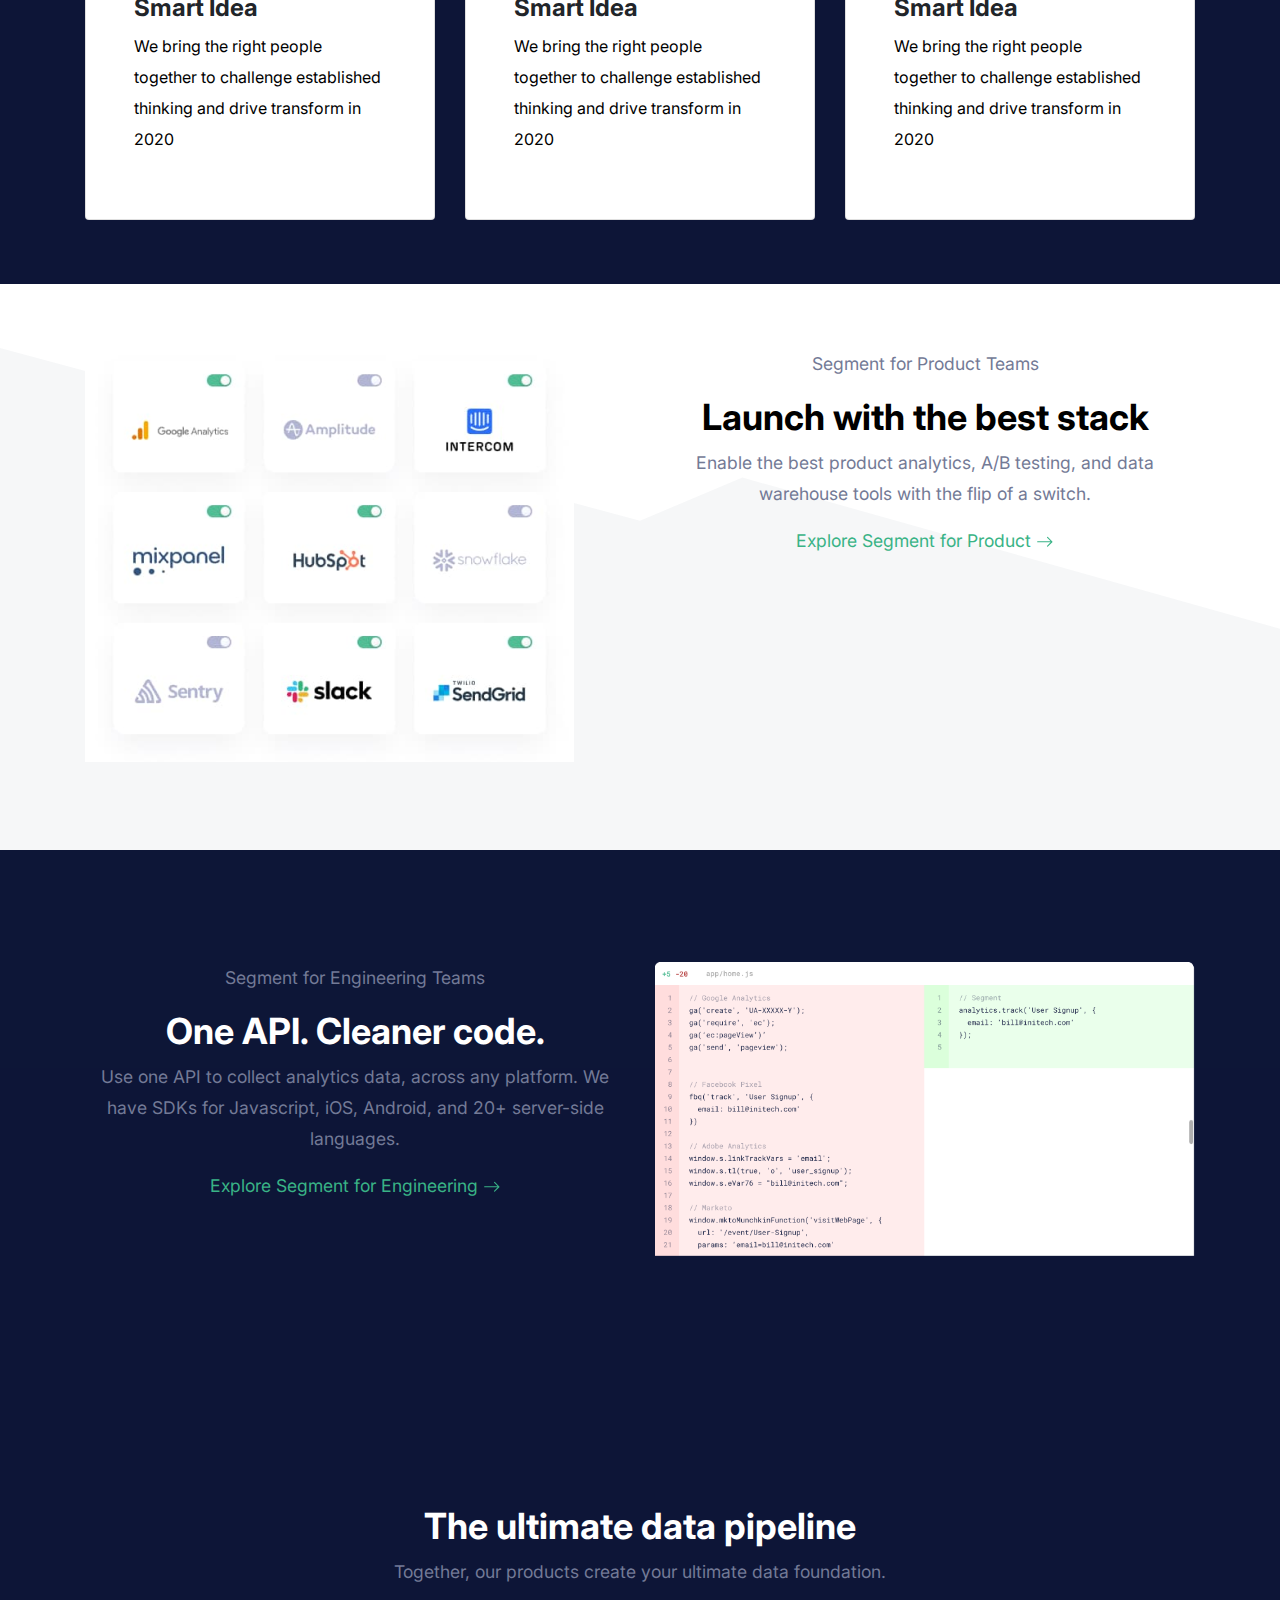
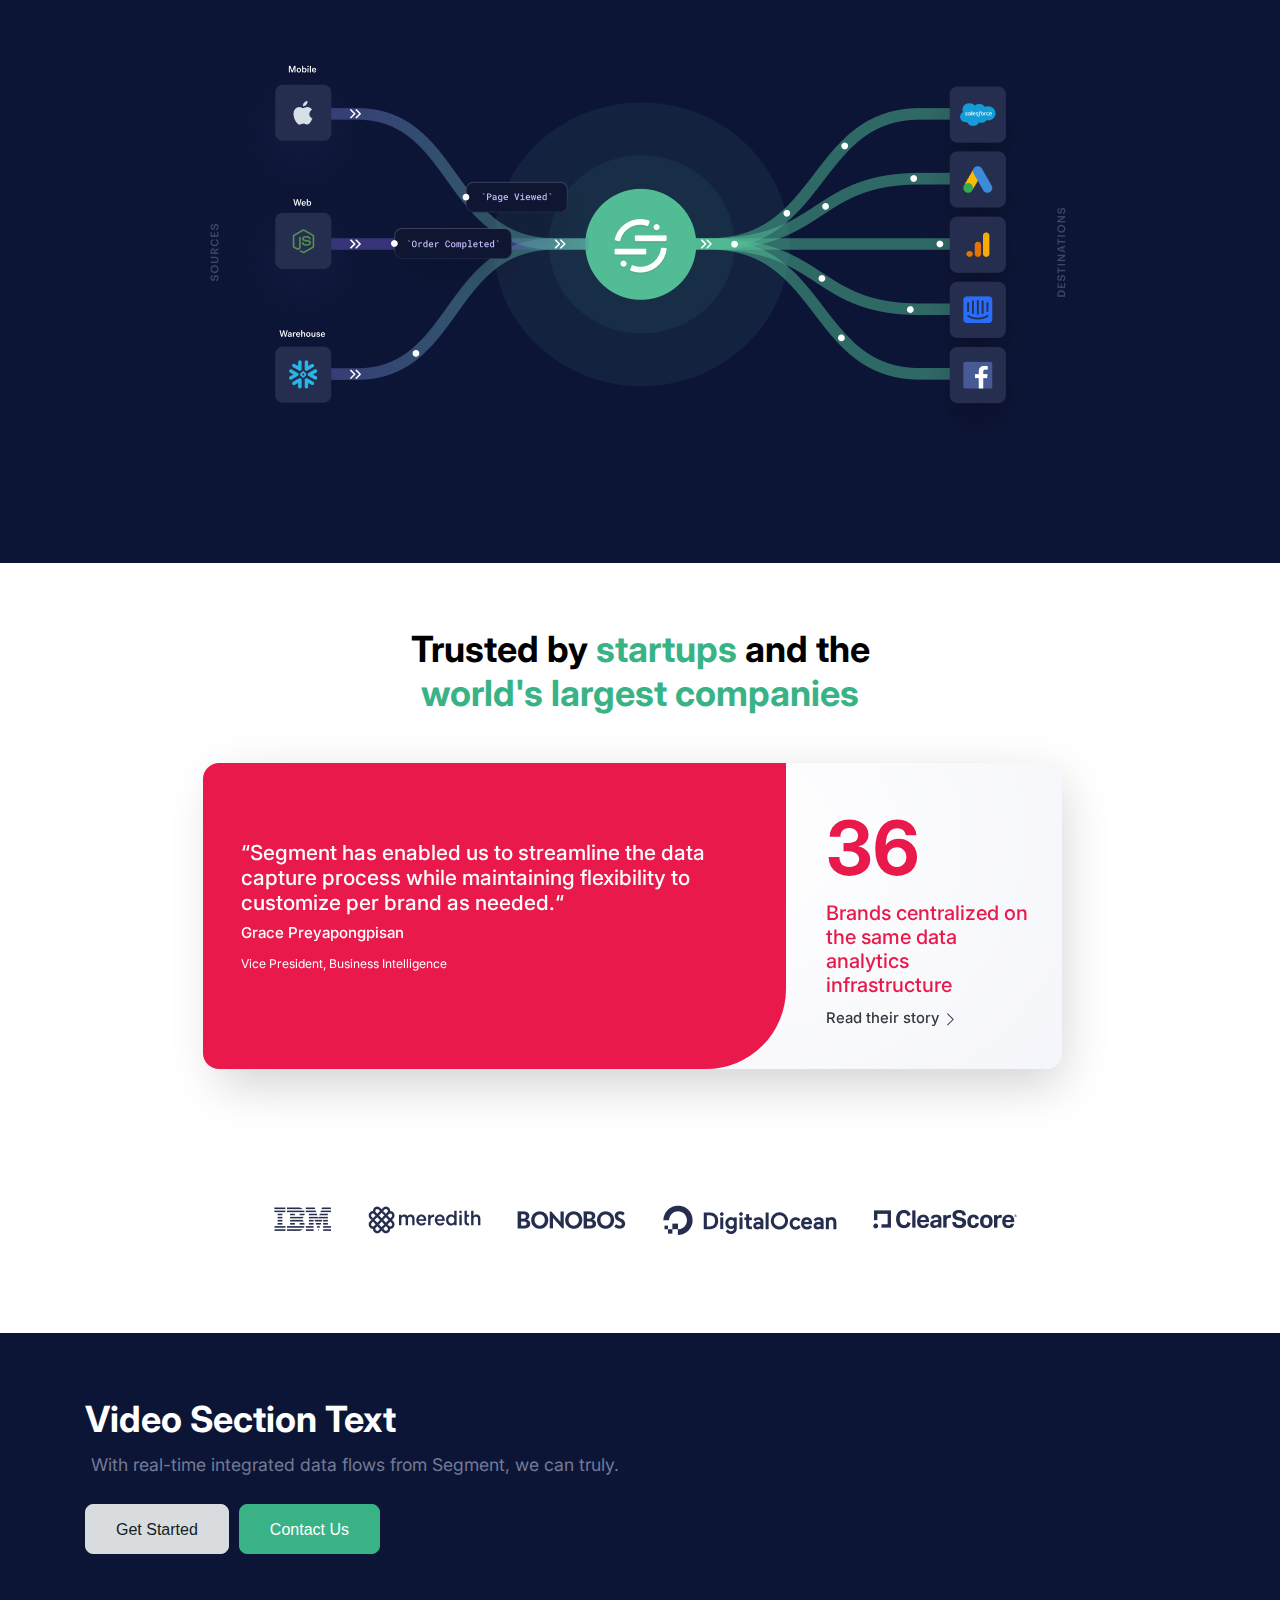
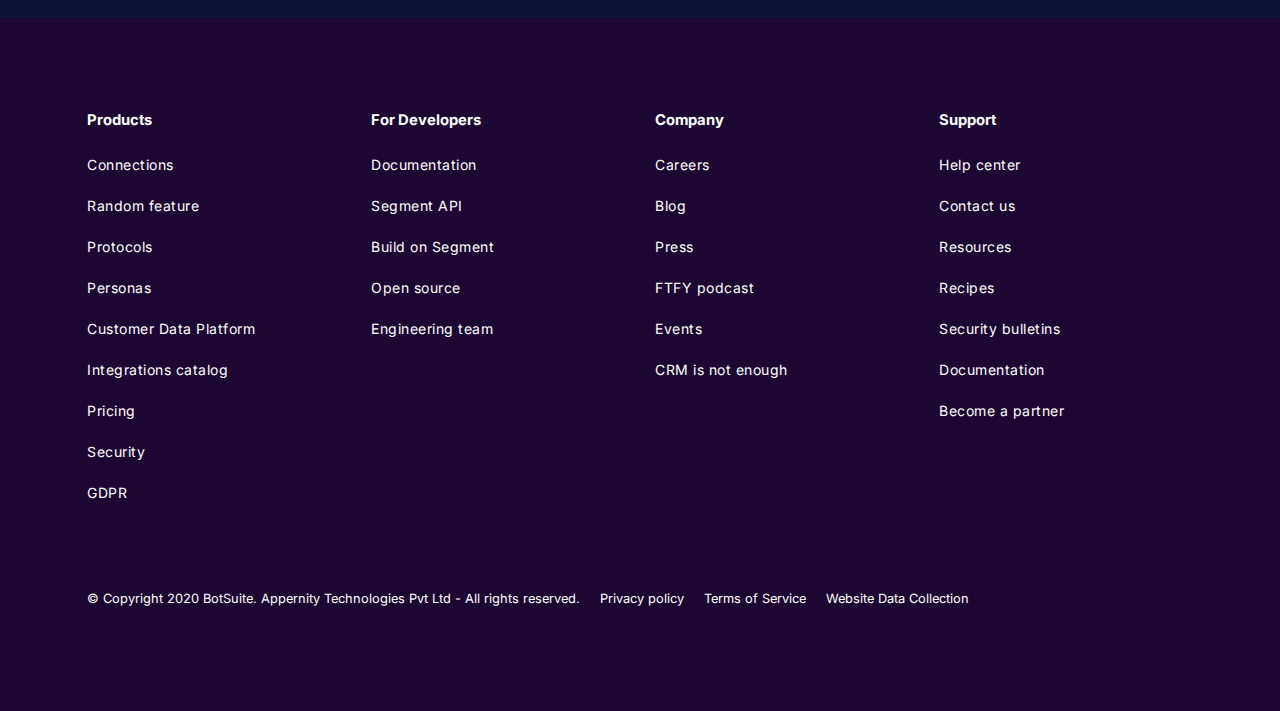
==== commit 868788e9: "Update index.html" ====
--- a/cluster_technos/index.html
+++ b/cluster_technos/index.html
@@ -21,7 +21,7 @@
 <body>
   <!-- Navbar -->
   <nav class="navbar navbar-expand-lg sticky-top">
-    <a class="navbar-brand" href="#"><img src="site-assets/images/site_icon.png" alt=""></a>
+    <a class="navbar-brand" href="#"><img src="site-assets/images/Group 70.png" alt=""></a>
     <button type="button" class="navbar-toggler text-primary" data-toggle="collapse"
       data-target="#navbarSupportedContent" aria-controls="navbarSupportedContent" aria-expanded="false"
       aria-label="Toggle navigation">
--- a/cluster_technos/site-assets/css/index.css
+++ b/cluster_technos/site-assets/css/index.css
@@ -234,9 +234,9 @@
 }
 /* Navbar Header */
 .navbar {
-    background-color: var(--blue);
+    background-color: #489FEE;
     color: #fff;
-    padding: 7px 87px;
+    padding: 5px 70px;
     display: flex;
     align-items: center;
     text-align: center;
@@ -245,11 +245,11 @@
     height: auto;
     border-bottom: none;
 }
-ul > li > a.active {
-    color: var(--primary) !important;
-    font-weight: bold !important;
-    filter: drop-shadow(0px 4px 4px rgba(0, 0, 0, 0.25)) !important;
-}
+/* ul > li > a.active { */
+    /* color: var(--primary) !important; */
+    /* font-weight: bold !important; */
+    /* filter: drop-shadow(0px 4px 4px rgba(0, 0, 0, 0.25)) !important; */
+/* } */
 ul > li > a {
     font-family: var(--font-family-inter) !important;
     font-style: normal !important;
@@ -263,10 +263,11 @@
 }
 ul > li > a:hover {
     filter: drop-shadow(0px 4px 4px rgba(0, 0, 0, 0.25)) !important;
-    color: var(--primary) !important;
+    /* color: var(--primary) !important; */
+    font-weight: bold!important;
 }
 .navbar-brand > img {
-    width: 200px;
+    width: 100px;
     filter: drop-shadow(0px 4px 4px rgba(0, 0, 0, 0.25));
 }
 .nav__toggle__btn {
@@ -309,38 +310,47 @@
 }
 /* Site Header */
 .site_header_container {
-    background-color: var(--blue);
+    /* background-color: var(--blue); */
 }
 .site_header {
-    width: 100%;
-    height: 100vh;
-    overflow: hidden;
-    background-image: url(../images/index_site-header.png);
-    background-position: right;
+    margin: 0 auto;
+    padding: 40px 70px;
+    /* width: 100%; */
+    /* height: 100vh; */
+    /* overflow: hidden; */
+    /* background-image: url(../images/site_icon.png); */
+    /* background-position: right; */
+    /* background-repeat: no-repeat; */
+    /* background-size: contain; */
+    /* display: grid; */
+    /* justify-content: left; */
+    /* align-items: center; */
+    /* text-align: left; */
+    /* padding: 28px 0; */
+}
+.background-image {
+    background-image: url(../images/site_icon.png); 
+    background-position: right; 
     background-repeat: no-repeat;
     background-size: contain;
-    display: grid;
-    justify-content: left;
-    align-items: center;
-    text-align: left;
 }
 .site_header .site_header_content {
-    width: 50%;
-    padding-left: 80px;
+    width: 49%;
+    /* padding-left: 80px; */
 }
 .site_header .site_header_content h1 {
     font-style: normal;
     font-weight: bold;
-    font-size: 48px;
+    font-size: 40px;
     line-height: 44px;
-    color: #fff;
+    color: black;
 }
 .site_header .site_header_content p {
     font-style: normal;
     font-weight: 500;
     font-size: 20px;
     line-height: 37px;
-    color: var(--gray);
+    color: black;
 }
 .site_header .site_header_content .action {
     width: 50%;
@@ -610,4 +620,4 @@
     footer {
         padding: 20px;
     }
-}+}
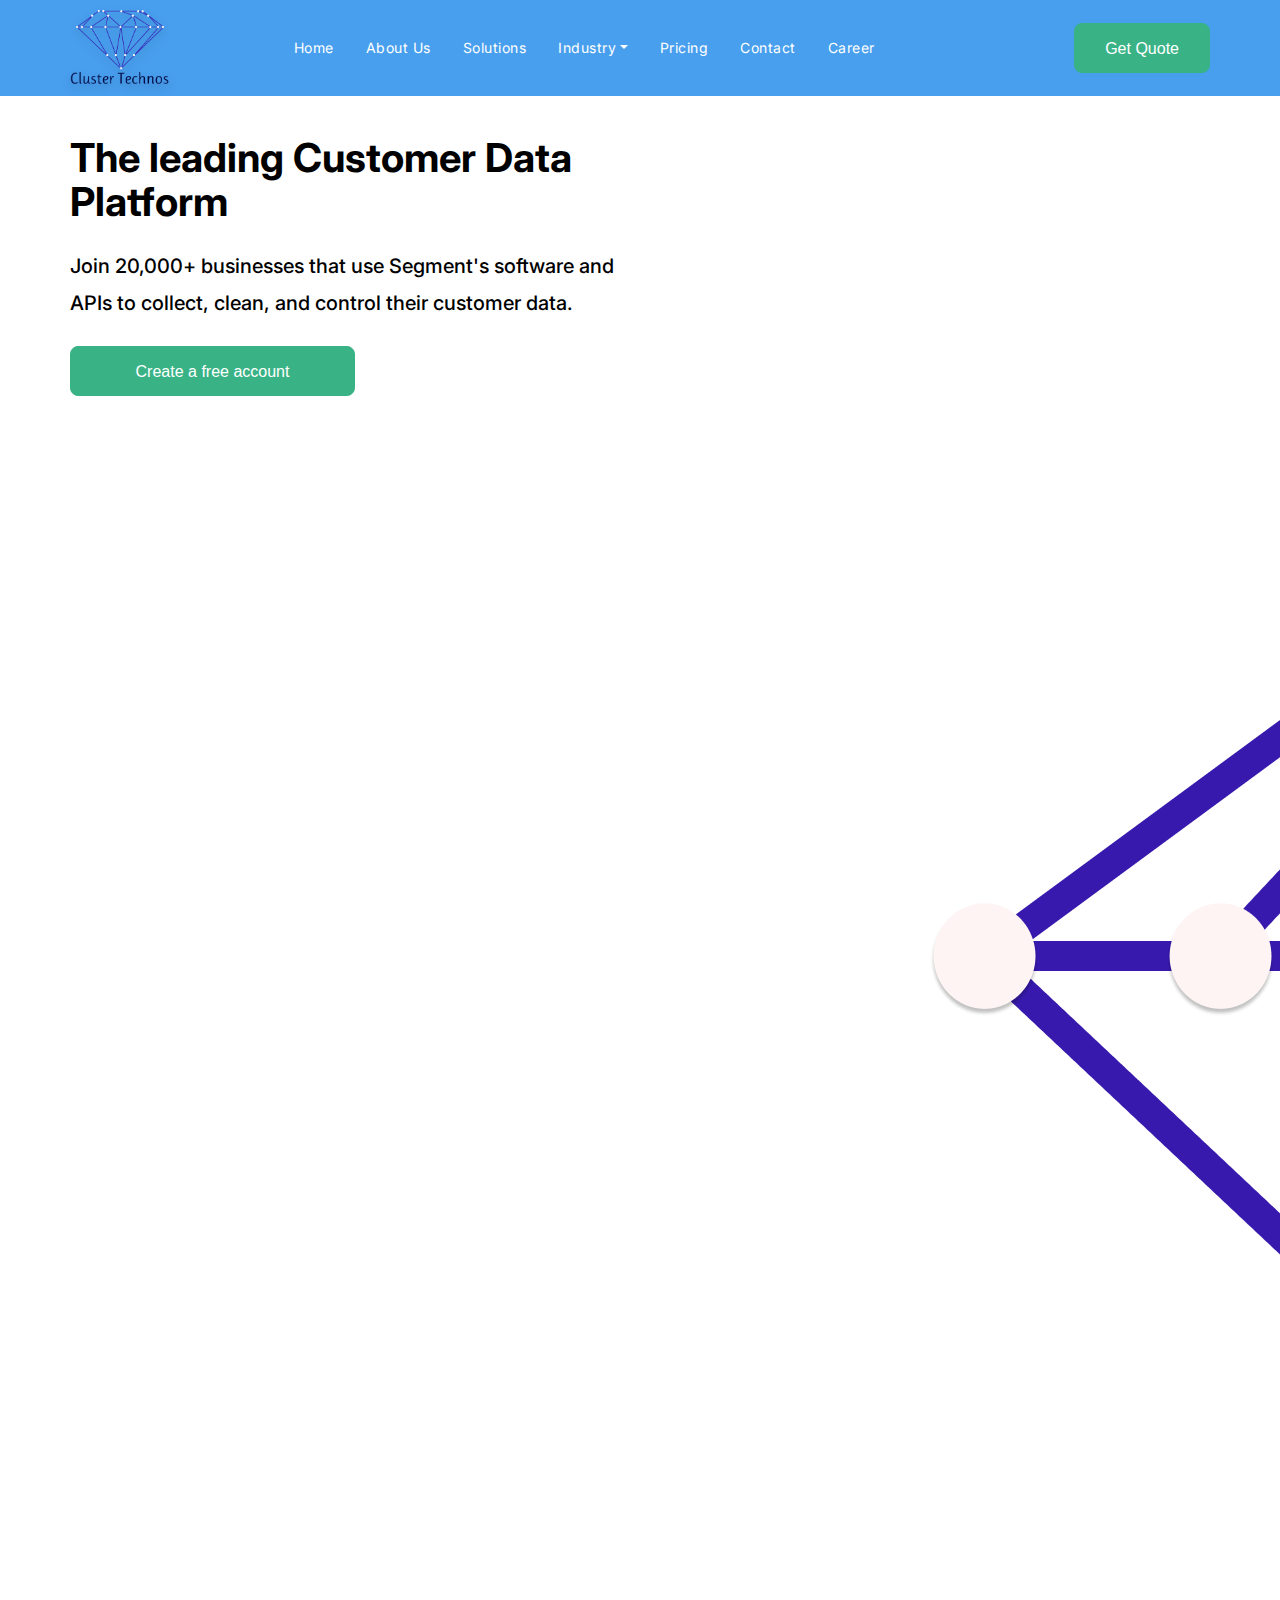
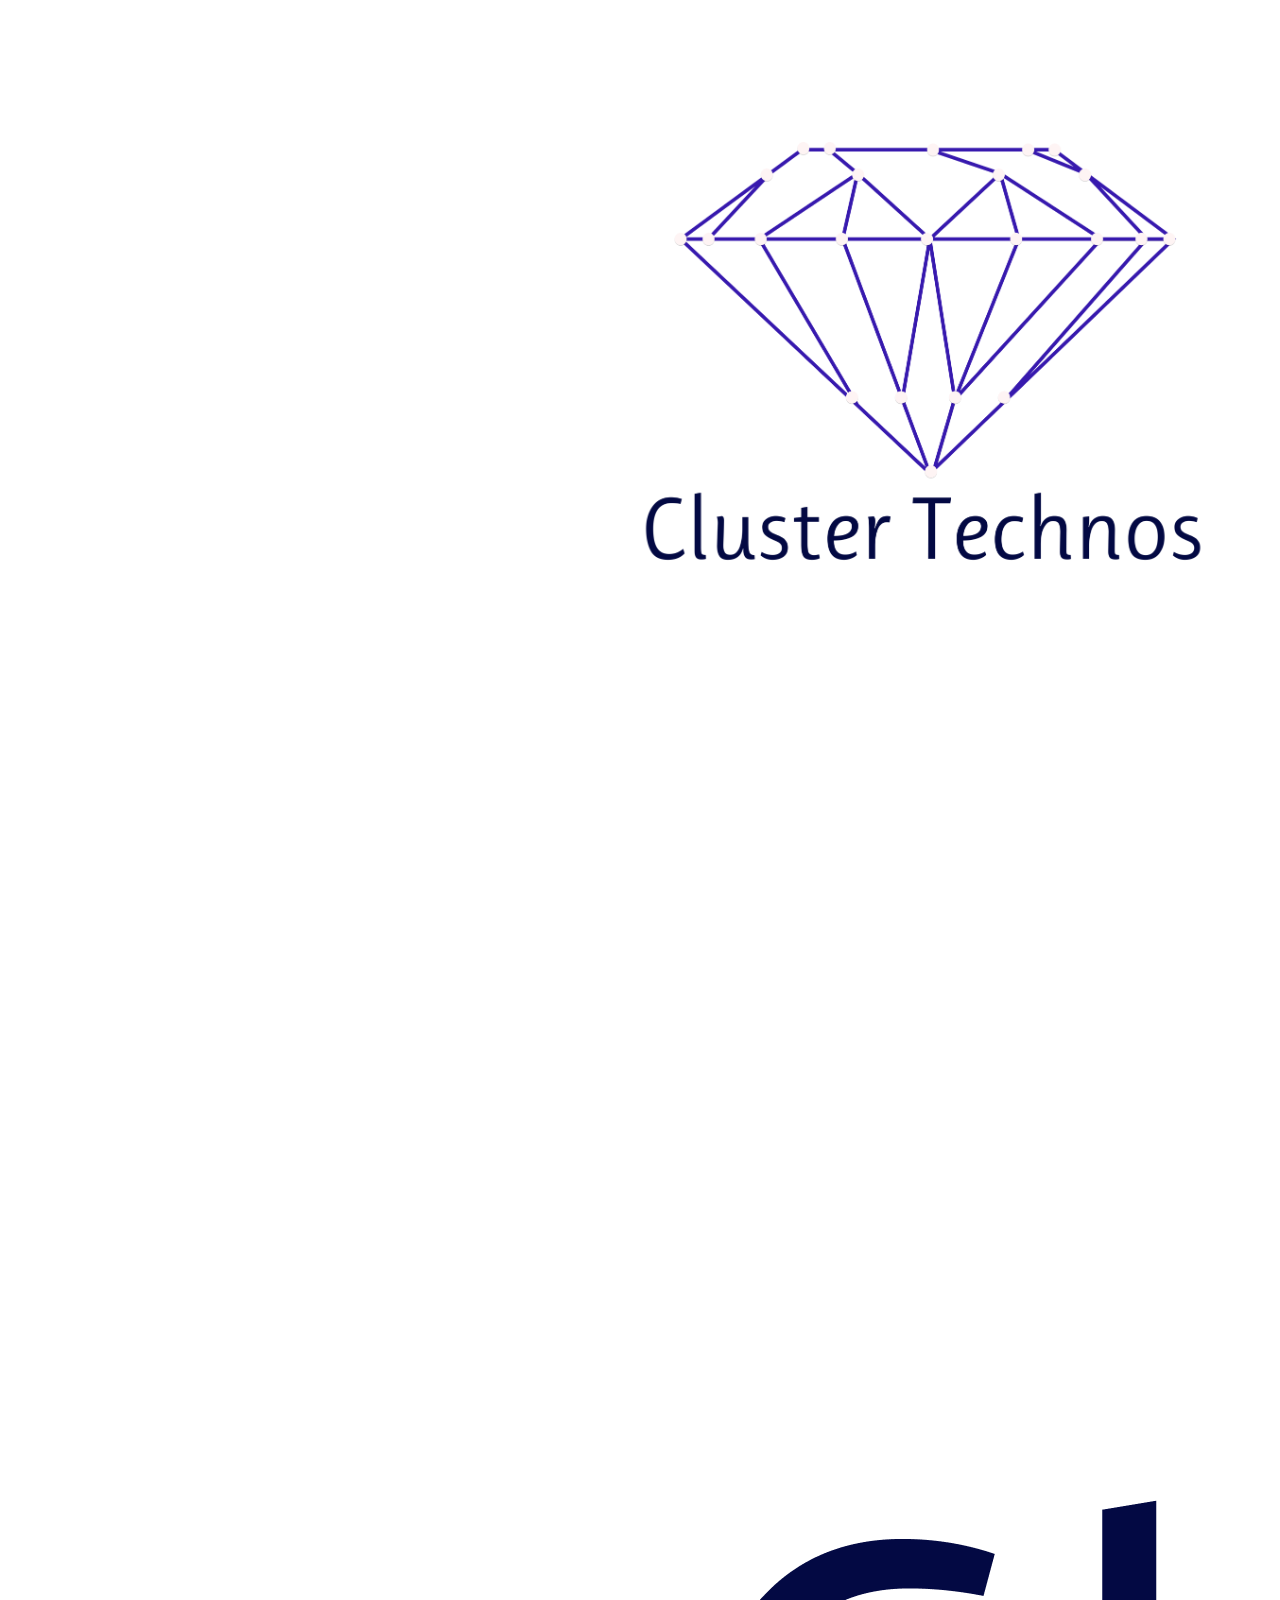
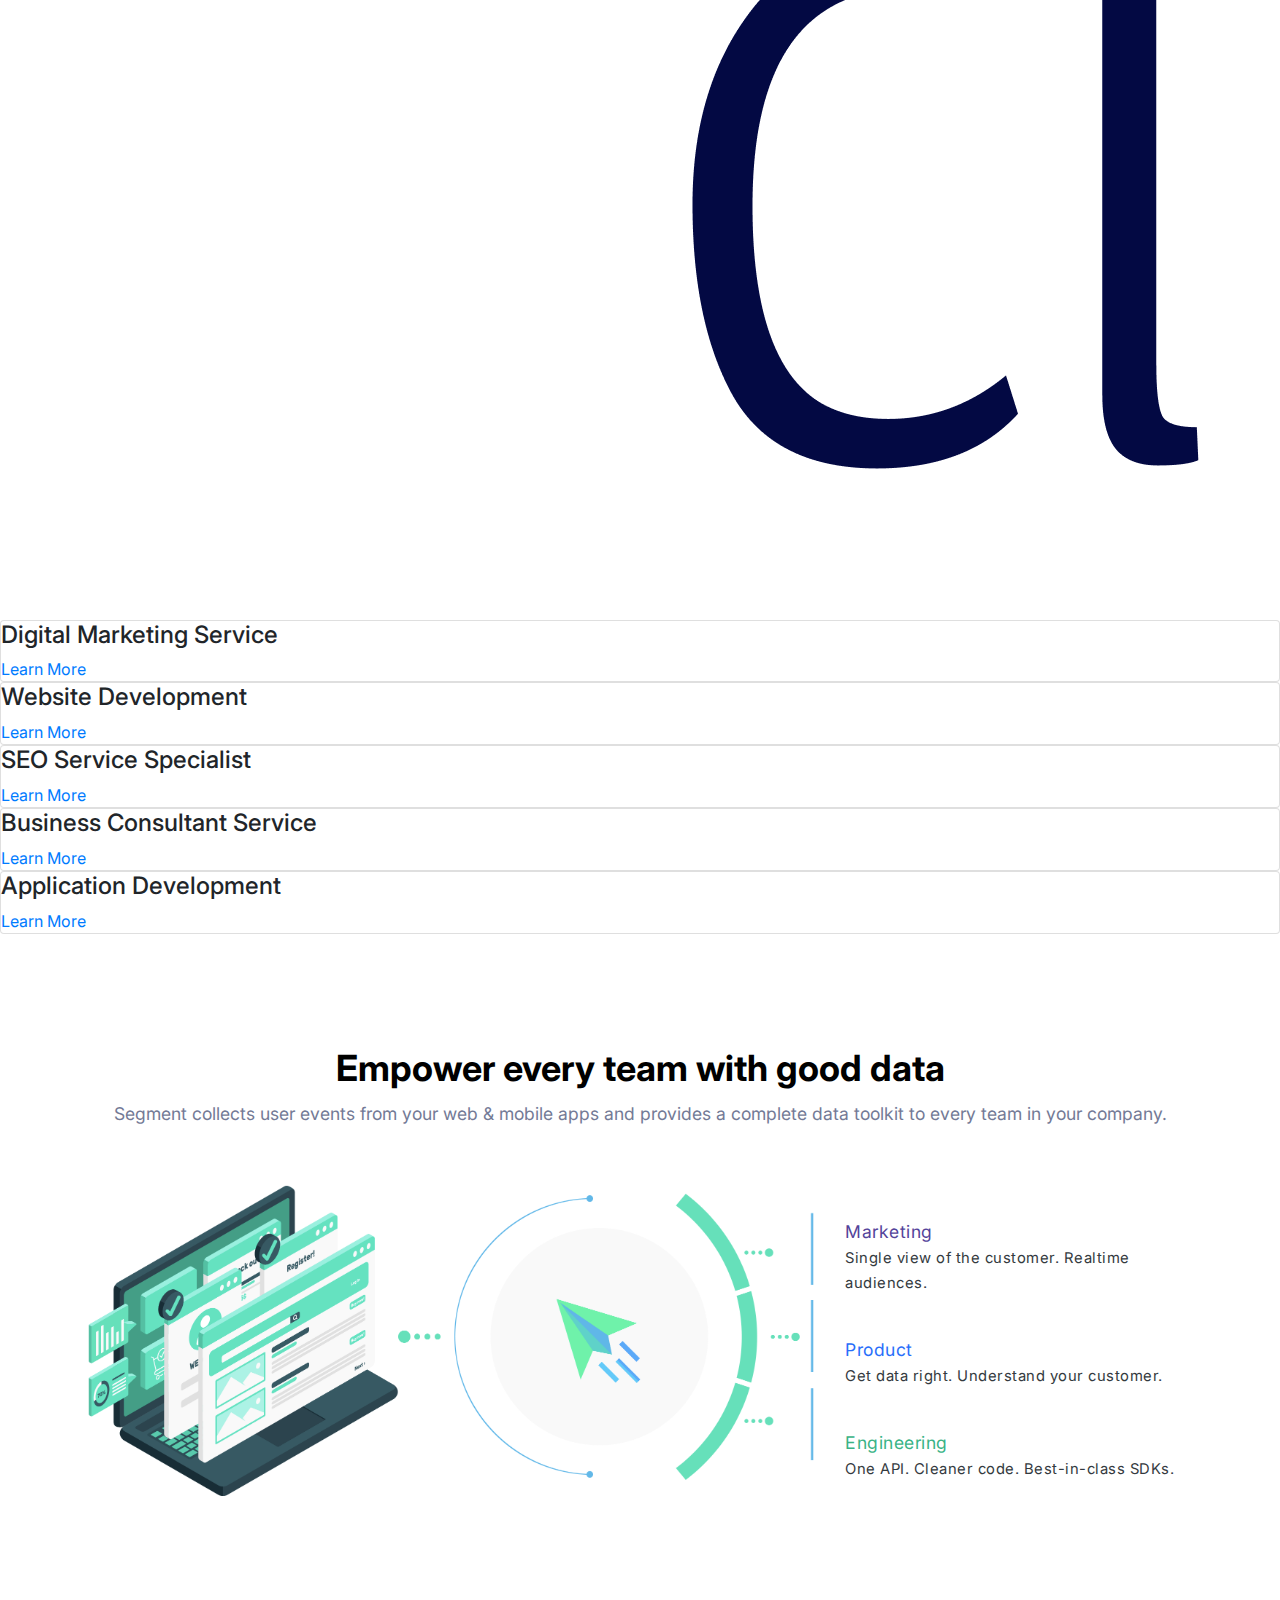
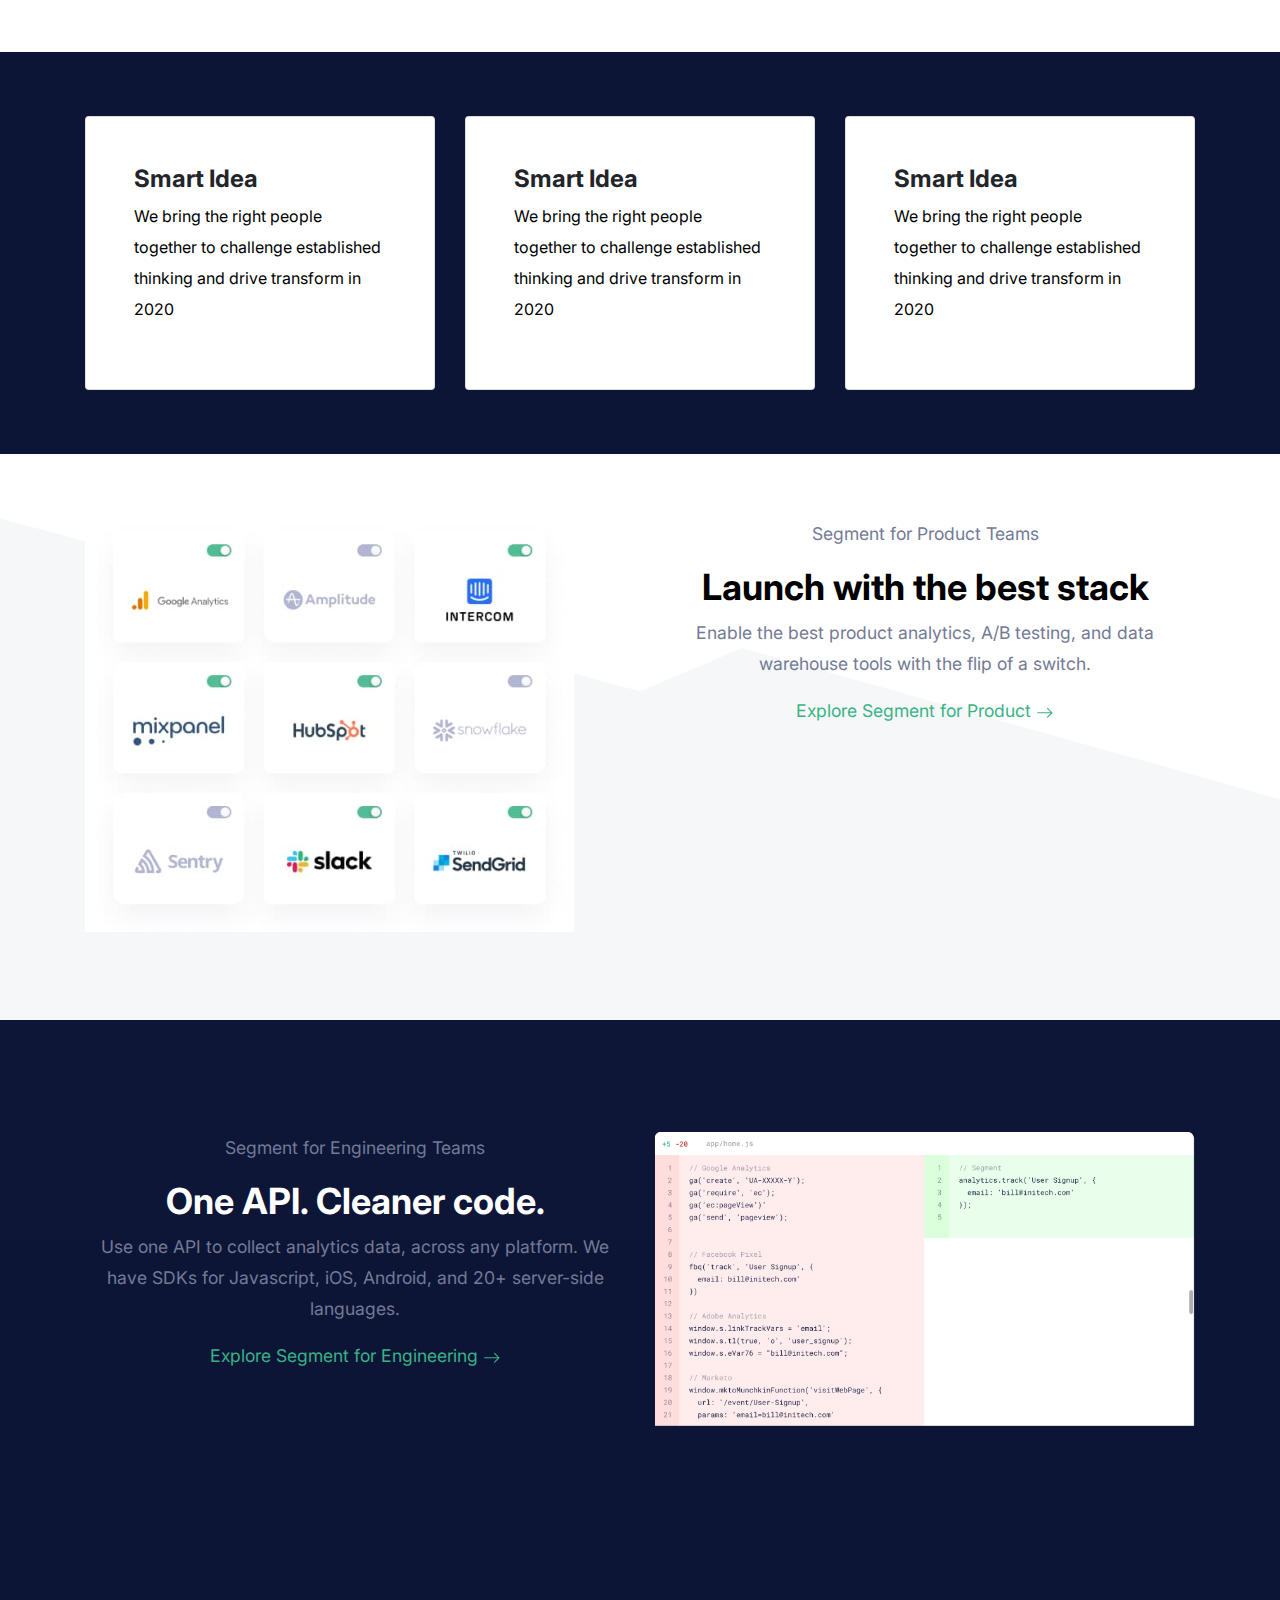
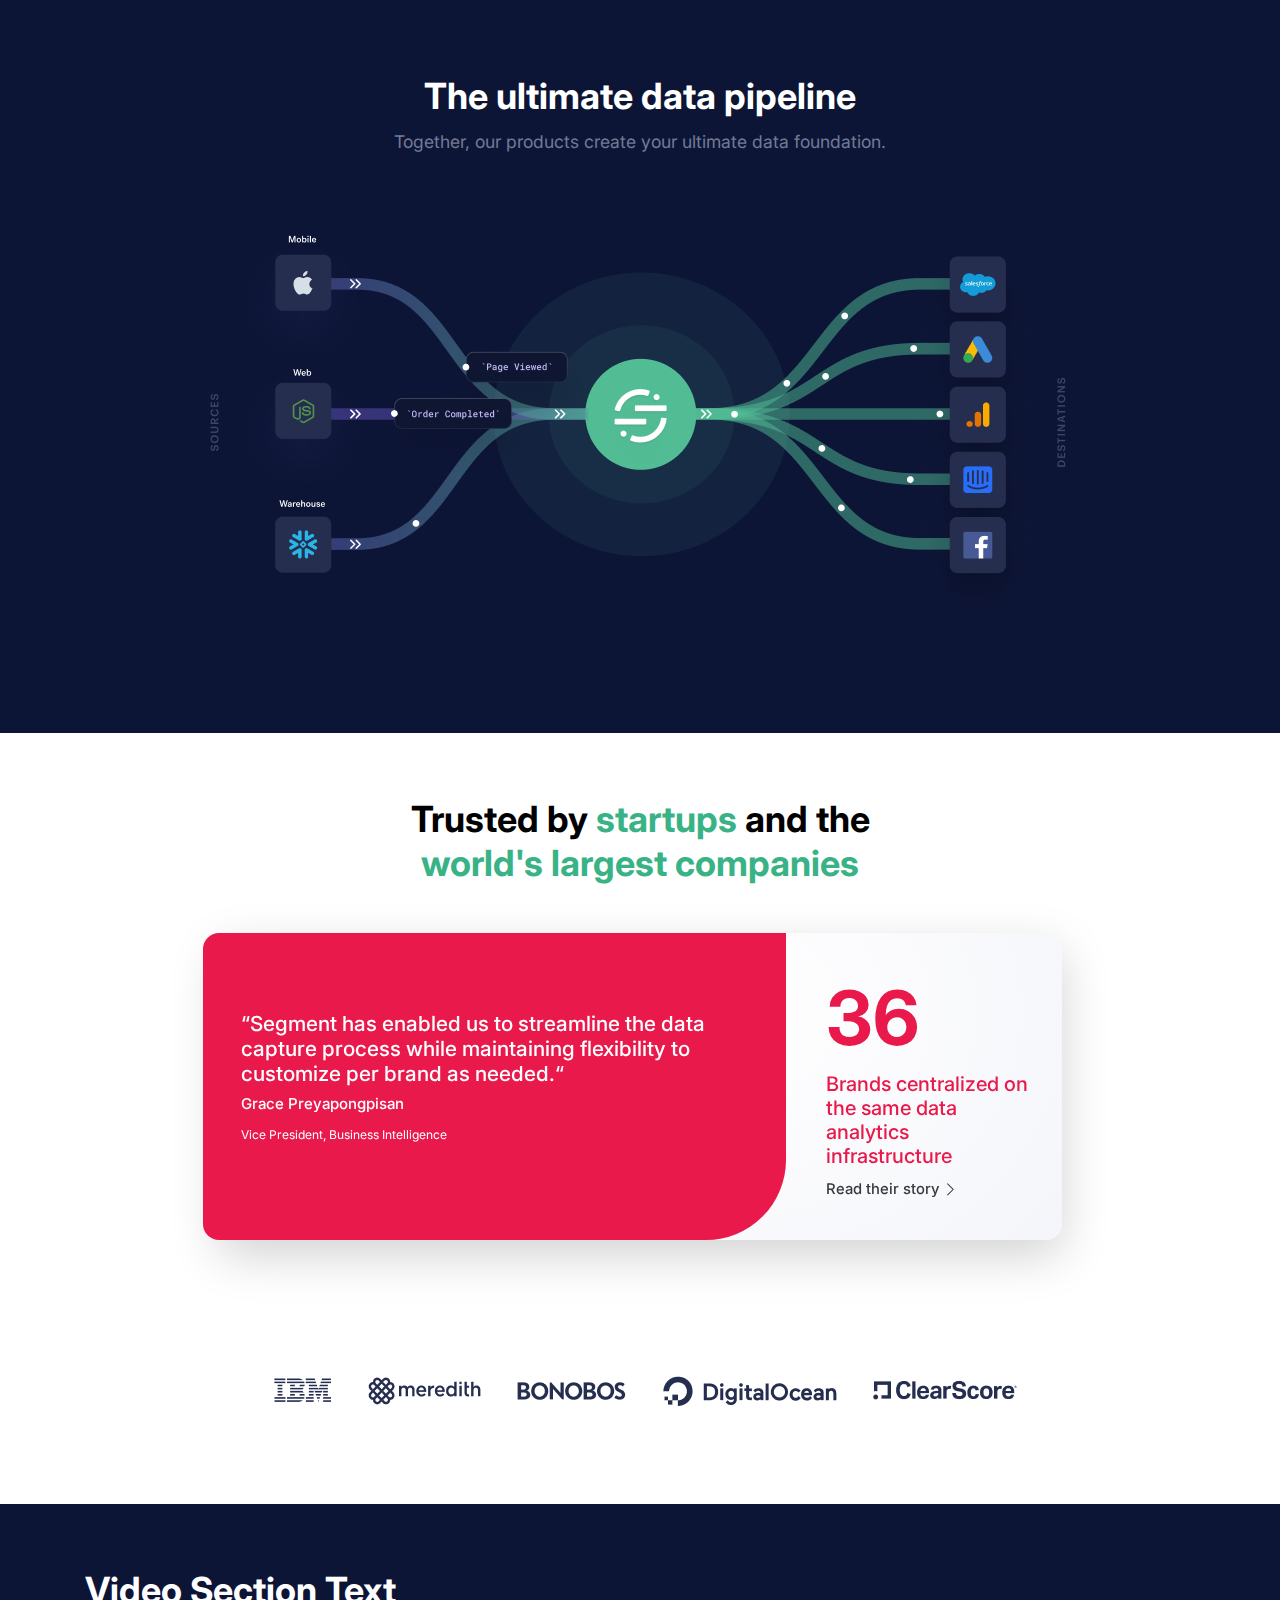
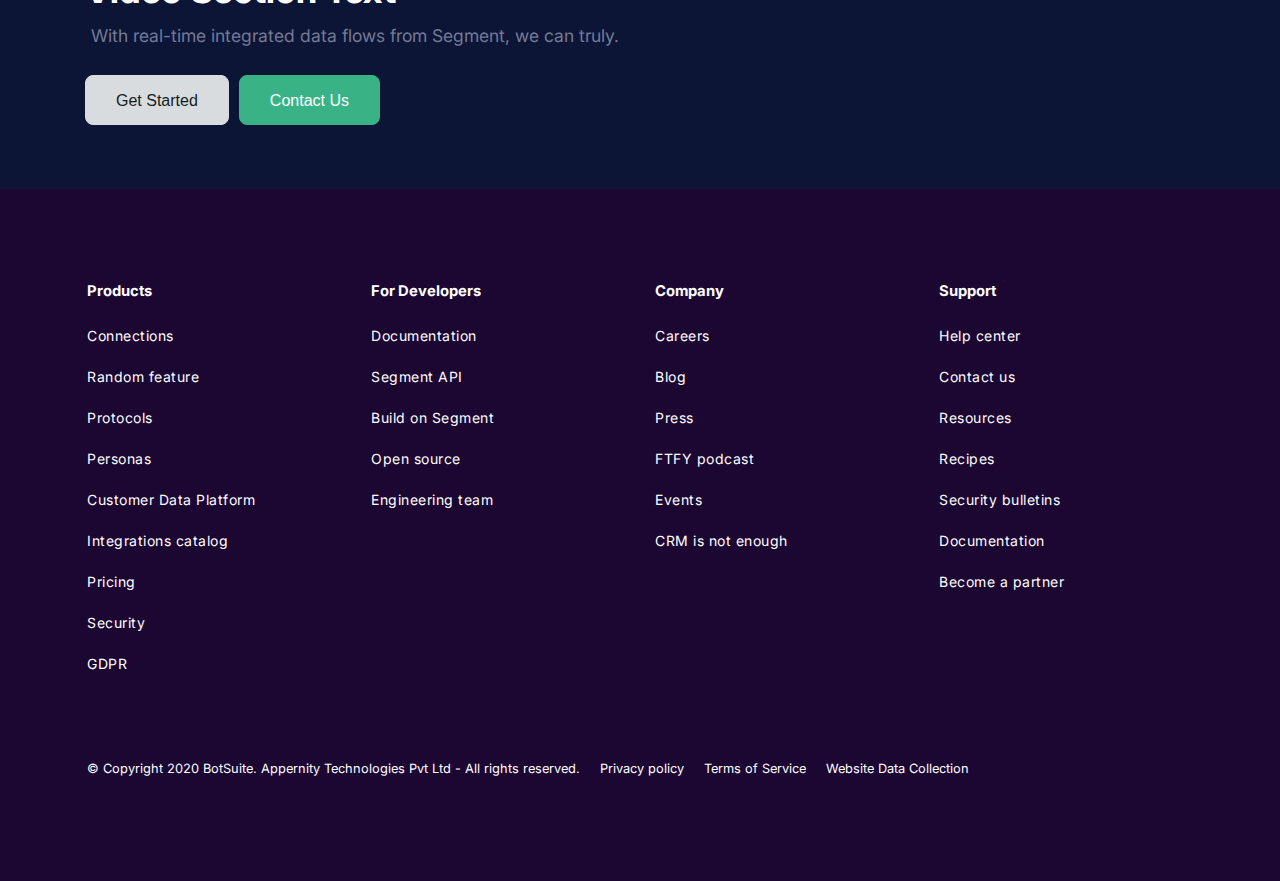
==== commit 3108fdcf: "Update index.html" ====
--- a/cluster_technos/index.html
+++ b/cluster_technos/index.html
@@ -14,13 +14,12 @@
   <link rel="stylesheet" href="site-assets/css/owl.carousel.css">
   <link rel="stylesheet" href="site-assets/css/owl.carousel.min.css">
 
-
   <title>Cluster Technos</title>
 </head>
 
 <body>
   <!-- Navbar -->
-  <nav class="navbar navbar-expand-lg sticky-top">
+  <nav class="navbar navbar-expand-lg sticky-top navbar-toggleable-md navbar-light bg-faded">
     <a class="navbar-brand" href="#"><img src="site-assets/images/Group 70.png" alt=""></a>
     <button type="button" class="navbar-toggler text-primary" data-toggle="collapse"
       data-target="#navbarSupportedContent" aria-controls="navbarSupportedContent" aria-expanded="false"
@@ -43,9 +42,36 @@
         <li class="nav-item">
           <a class="nav-link" href="#">Solutions</a>
         </li>
-        <li class="nav-item">
-          <a class="nav-link" href="#">Industry</a>
-        </li>
+        <li class="nav-item dropdown">
+          <a class="nav-link industry-class dropdown-toggle" id="dropdownMenuButton" href="industry.html">Industry</a>
+          <div class="dropdown-menu" aria-labelledby="dropdownMenuButton">
+            <a class="dropdown-item" href="industry.html">AUTOMATIVE</a><hr>
+            <a class="dropdown-item" href="industry.html">REAL ESTATE</a><hr>
+            <a class="dropdown-item" href="industry.html">ENTERTAINMENT</a><hr>
+            <a class="dropdown-item" href="industry.html">RETAIL AND COMMERCE</a><hr>
+            <a class="dropdown-item" href="industry.html">HEALTH CARE</a><hr>
+            <a class="dropdown-item" href="industry.html">TRANSPORTATION</a><hr>
+            <a class="dropdown-item" href="industry.html">MANUFACTURING</a><hr>
+            <a class="dropdown-item" href="industry.html">TRAVEL & TOURISM</a><hr>
+            <a class="dropdown-item" href="industry.html">PROFESSIONAL SERVICES</a><hr>
+            <a class="dropdown-item" href="industry.html">SOFTWARE VENDORS</a><hr>
+            <a class="dropdown-item" href="industry.html">BANKING & FINANCE</a><hr>
+            <a class="dropdown-item" href="industry.html">EDUCATION</a>
+          </div>
+        </li>
+        <!-- <ul class="navbar-nav"> -->
+          <!-- <li class="nav-item dropdown">
+            <a class="nav-link dropdown-toggle" href="" id="navbarDropdownMenuLink" data-toggle="dropdown" aria-haspopup="true" aria-expanded="false">
+              Dropdown link
+            </a>
+            <div class="dropdown-menu" aria-labelledby="navbarDropdownMenuLink">
+              <a class="dropdown-item" href="#">Action</a>
+              <a class="dropdown-item" href="#">Another action</a>
+              <a class="dropdown-item" href="#">Something else here</a>
+            </div>
+          </li> -->
+        <!-- </ul> -->
+
         <li class="nav-item">
           <a class="nav-link" href="pricing.html">Pricing</a>
         </li>
@@ -69,20 +95,28 @@
         <!-- <a class="login-link" href="#">Login</a> -->
         <div class="btn__primary demo-btn">
           <div class="eff"></div>
-          <a href="#"> Get a Demo </a>
+          <a href="#"> Get Quote</a>
         </div>
       </div>
     </div>
   </nav>
   <div id="about-section" style="display: none;"><i class="fa-solid fa-triangle"></i>
-  <div class="row h-50 modal-row" >
-    <div class="col-6"><div class="card" >section 1</div></div>
-    <div class="col-6"><div class="card" >section 1</div></div>
-  </div>
-  <div class="row h-50 " style="margin: 10px;">
-    <div class="col-6"><div class="card" >section 1</div></div>
-    <div class="col-6"><div class="card" >section 1</div></div>
-  </div>
+    <div class="row h-50 modal-row">
+      <div class="col-6">
+        <div class="card">section 1</div>
+      </div>
+      <div class="col-6">
+        <div class="card">section 1</div>
+      </div>
+    </div>
+    <div class="row h-50 " style="margin: 10px;">
+      <div class="col-6">
+        <div class="card">section 1</div>
+      </div>
+      <div class="col-6">
+        <div class="card">section 1</div>
+      </div>
+    </div>
   </div>
   <!-- Modal Section Start -->
   <div class="modal fade" id="exampleModal" tabindex="-1" role="dialog" aria-labelledby="exampleModalLabel"
@@ -108,91 +142,49 @@
   <!-- Modal Section End -->
 
   <!-- Site Header -->
-  <section class="site_header_container">
-    <div class="site_header row ">
-      <div class="site_header_content col-6 p-0">
-        <h1>The leading Customer Data Platform</h1>
-        <p class="my-4">Join 20,000+ businesses that use Segment's software and APIs to collect, clean, and control
-          their customer data.</p>
-        <div class="action">
-          <div class="btn__primary">
-            <div class="eff"></div>
-            <a href="#"> Create a free account </a>
-          </div>
-        </div>
-      </div>
-      <div class="background-image col-6 p-0">
-      </div>
-    </div>
-    <!-- Card section -->
-    <section
-      class="elementor-section elementor-top-section elementor-element elementor-element-2a1fce6 elementor-section-full_width elementor-section-height-default elementor-section-height-default"
-      data-id="2a1fce6" data-element_type="section">
-      <div class="list-div elementor-container elementor-column-gap-default">
-        <div class="card list1-div">
-          <div class="heading-div elementor-widget-container">
-            <h3 class="heading-tag elementor-heading-title elementor-size-default">Digital Marketing Service</h3>
-          </div>
-          <div class="heading-div elementor-button-wrapper">
-            <a href="#" class="anchor-tag elementor-button-link elementor-button elementor-size-sm" role="button">
-              <span class="elementor-button-content-wrapper">
-                <span class="elementor-button-text">Learn More</span>
-              </span>
-            </a>
-          </div>
-        </div>
-        <div class="card list2-div">
-          <div class="background-styling heading-div elementor-widget-container">
-            <h3 class="heading-tag elementor-heading-title elementor-size-default">Website Development</h3>
-          </div>
-          <div class="heading-div elementor-button-wrapper">
-            <a href="#" class="anchor-tag1 elementor-button-link elementor-button elementor-size-sm" role="button">
-              <span class="elementor-button-content-wrapper">
-                <span class="elementor-button-text">Learn More</span>
-              </span>
-            </a>
-          </div>
-        </div>
-        <div class="card list1-div">
-          <div class="background-styling heading-div elementor-widget-container">
-            <h3 class="heading-tag elementor-heading-title elementor-size-default">SEO Service Specialist</h3>
-          </div>
-          <div class="heading-div elementor-button-wrapper">
-            <a href="#" class="anchor-tag elementor-button-link elementor-button elementor-size-sm" role="button">
-              <span class="elementor-button-content-wrapper">
-                <span class="elementor-button-text">Learn More</span>
-              </span>
-            </a>
-          </div>
-        </div>
-        <div class="card list2-div">
-          <div class="background-styling heading-div elementor-widget-container">
-            <h3 class="heading-tag elementor-heading-title elementor-size-default">Business Consultant Service</h3>
-          </div>
-          <div class="heading-div elementor-button-wrapper">
-            <a href="#" class="anchor-tag1 elementor-button-link elementor-button elementor-size-sm" role="button">
-              <span class="elementor-button-content-wrapper">
-                <span class="elementor-button-text">Learn More</span>
-              </span>
-            </a>
-          </div>
-        </div>
-        <div class="card list1-div">
-          <div class="background-styling heading-div elementor-widget-container">
-            <h3 class="heading-tag elementor-heading-title elementor-size-default">Application Development</h3>
-          </div>
-          <div class="heading-div elementor-button-wrapper">
-            <a href="#" class="anchor-tag elementor-button-link elementor-button elementor-size-sm" role="button">
-              <span class="elementor-button-content-wrapper">
-                <span class="elementor-button-text">Learn More</span>
-              </span>
-            </a>
-          </div>
-        </div>
-      </div>
+  <div>
+    <section class="site_header_container">
+      <div class="site_header row ">
+        <div class="site_header_content col-6 p-0">
+          <h1>The leading Customer Data Platform</h1>
+          <p class="my-4">Join 20,000+ businesses that use Segment's software and APIs to collect, clean, and control
+            their customer data.</p>
+          <div class="action">
+            <div class="btn__primary">
+              <div class="eff"></div>
+              <a href="#"> Create a free account </a>
+            </div>
+          </div>
+        </div>
+        <div class="background-image col-6 p-0 center">
+          <img src="./site-assets/images/Group 70.png" alt="">
+        </div>
+      </div>
+      <!-- Card section -->
     </section>
-
-  </section>
+    <section class="card-section">
+      <div class="card">
+        <h4>Digital Marketing Service</h4>
+        <a href="#">Learn More</a>
+      </div>
+      <div class="card">
+        <h4>Website Development</h4>
+        <a href="#">Learn More</a>
+      </div>
+      <div class="card">
+        <h4>SEO Service Specialist</h4>
+        <a href="#">Learn More</a>
+      </div>
+      <div class="card">
+        <h4>Business Consultant Service</h4>
+        <a href="#">Learn More</a>
+      </div>
+      <div class="card">
+        <h4>Application Development</h4>
+        <a href="#">Learn More</a>
+      </div>
+    </section>
+  </div>
   <!-- Empower every team with good data -->
   <section class="jumbotron jumbotron-fluid my-0">
     <div class="container py-lg-5">
--- a/cluster_technos/site-assets/css/index.css
+++ b/cluster_technos/site-assets/css/index.css
@@ -329,7 +329,7 @@
     /* padding: 28px 0; */
 }
 .background-image {
-    background-image: url(../images/site_icon.png); 
+    background-image: url(../images/Group\ 70.png);
     background-position: right; 
     background-repeat: no-repeat;
     background-size: contain;
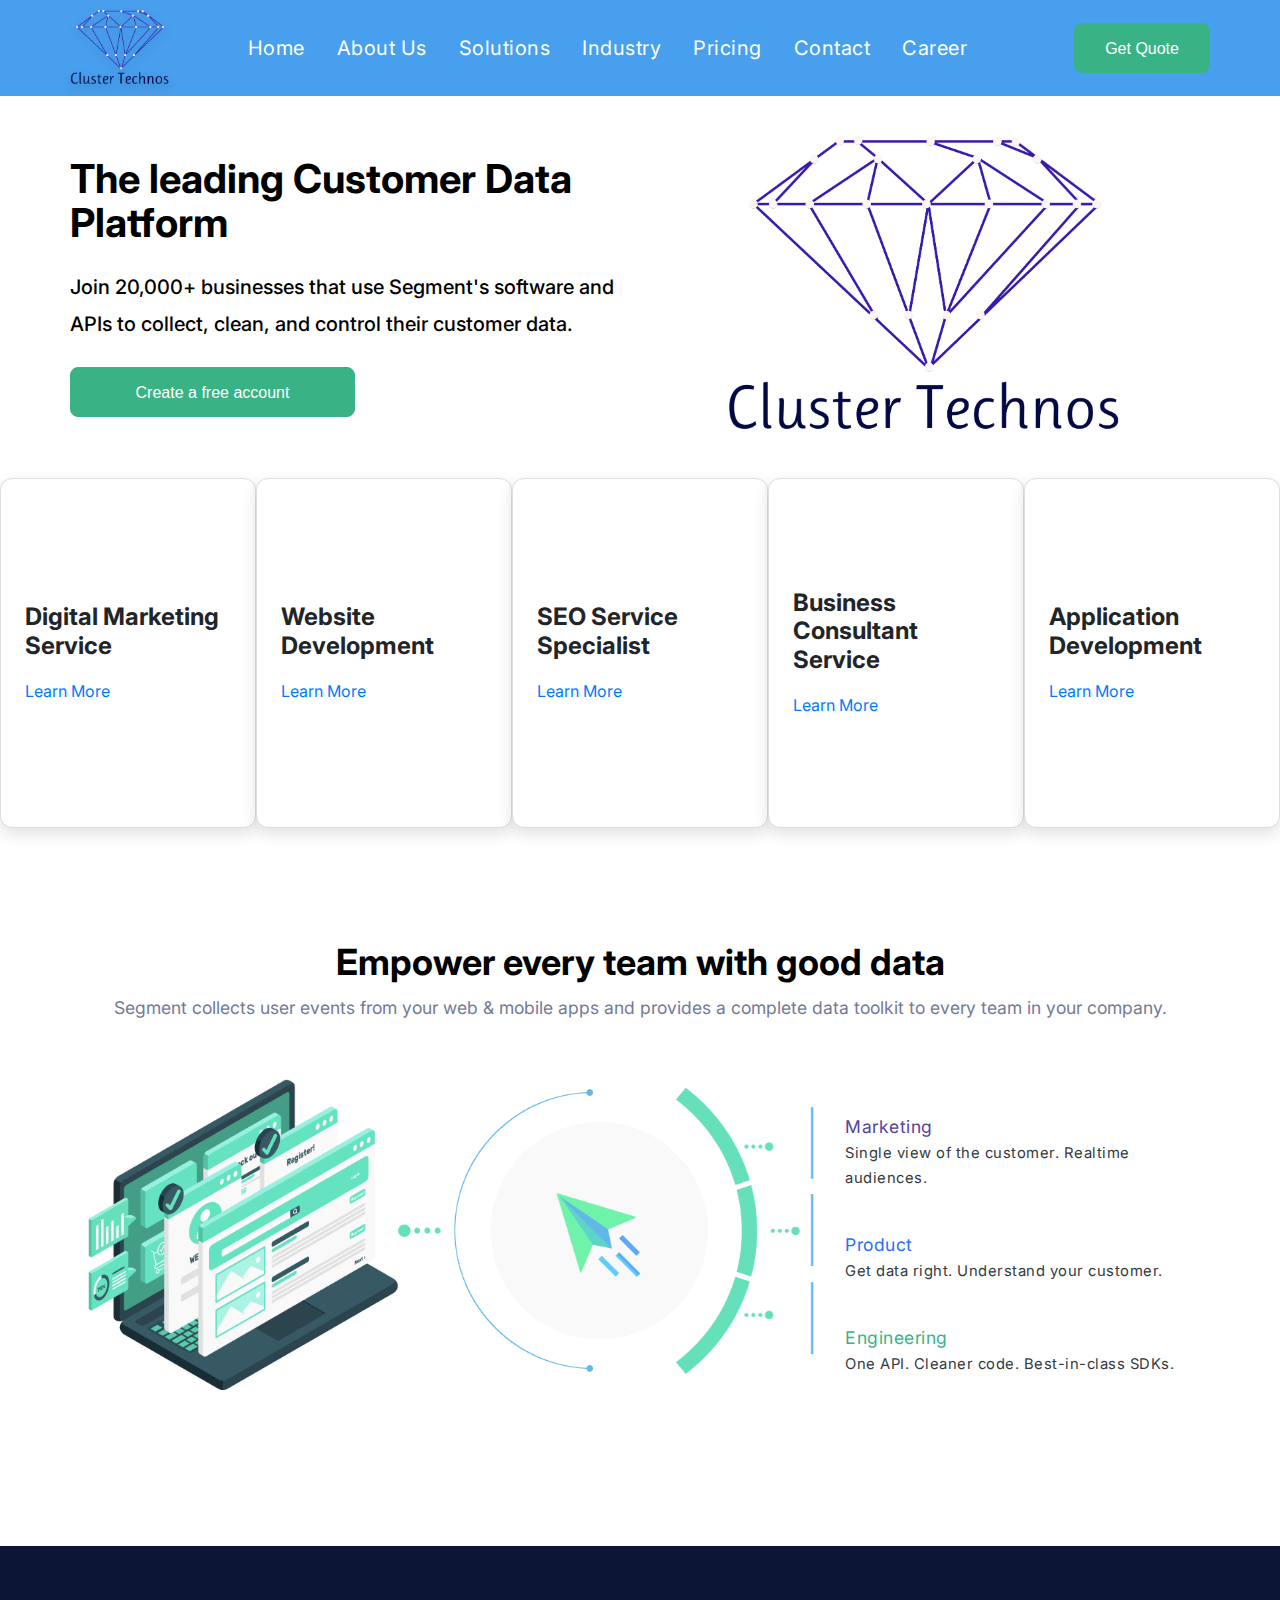
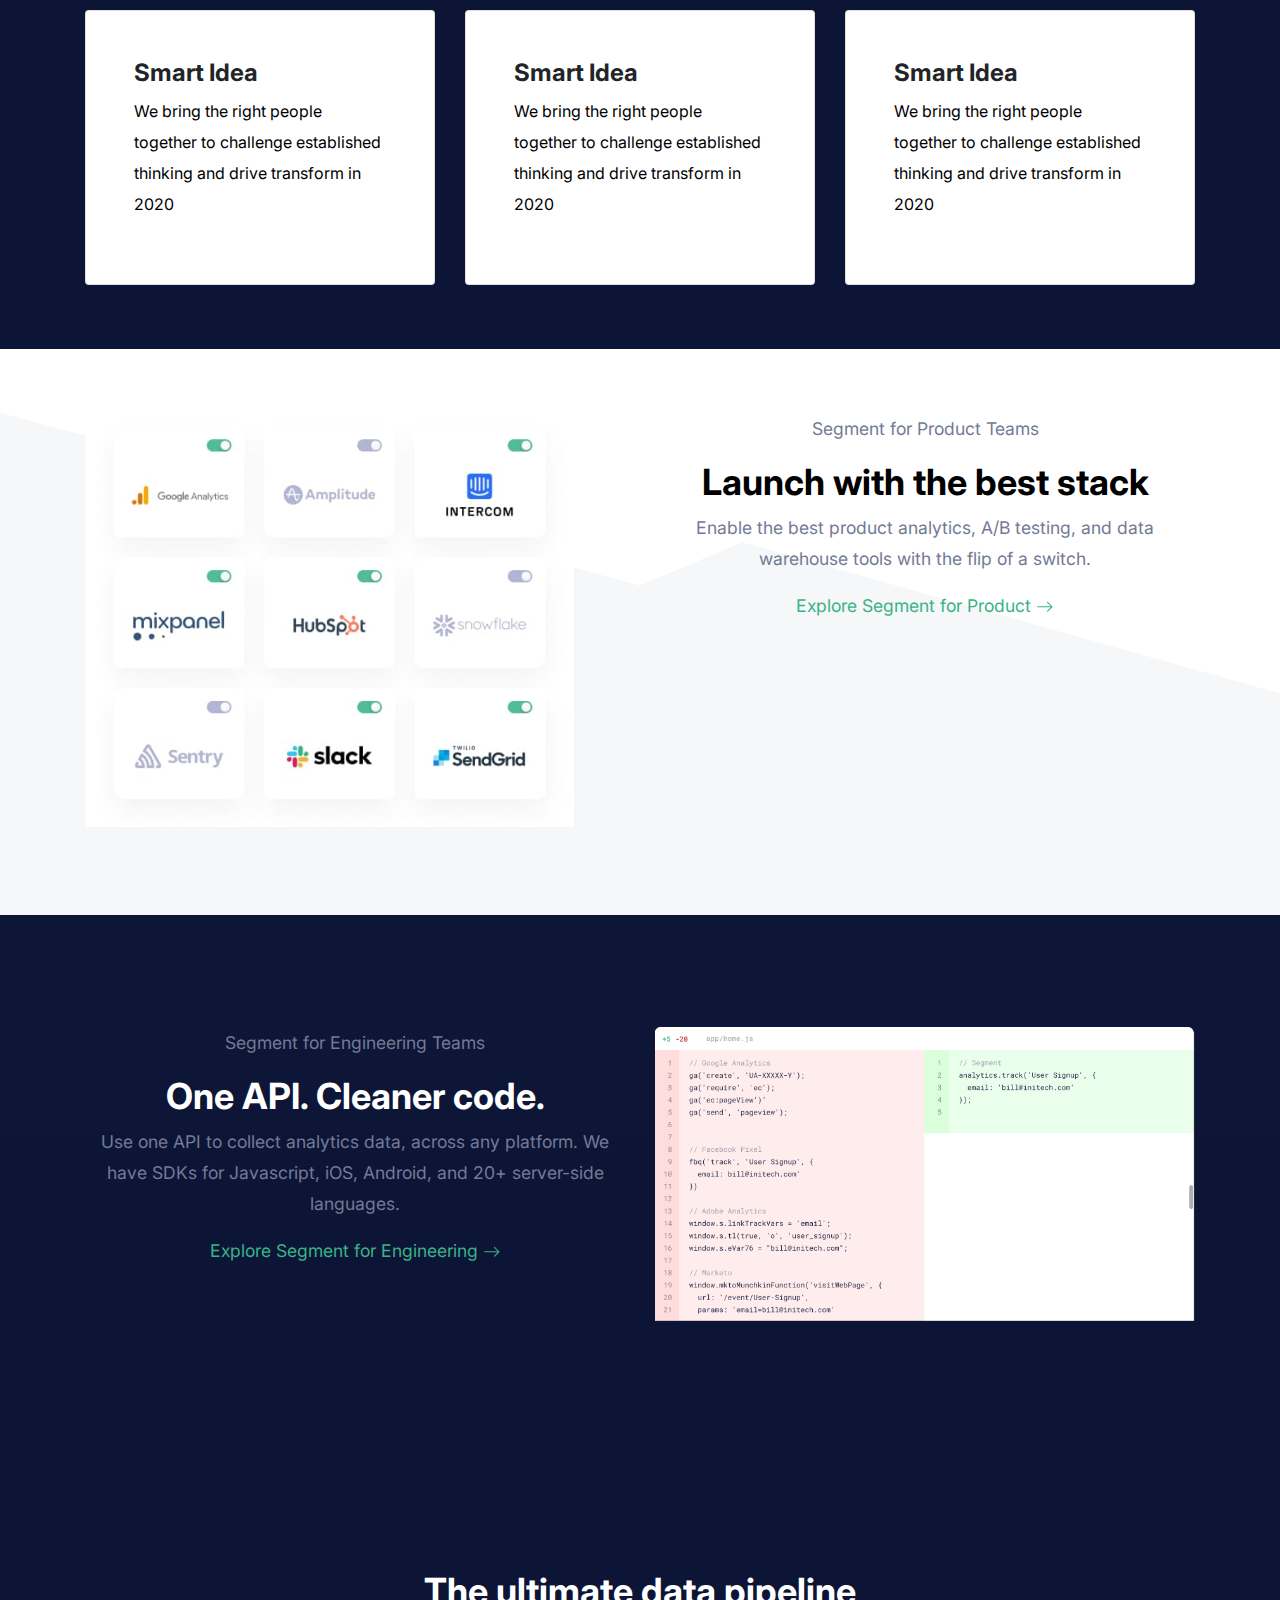
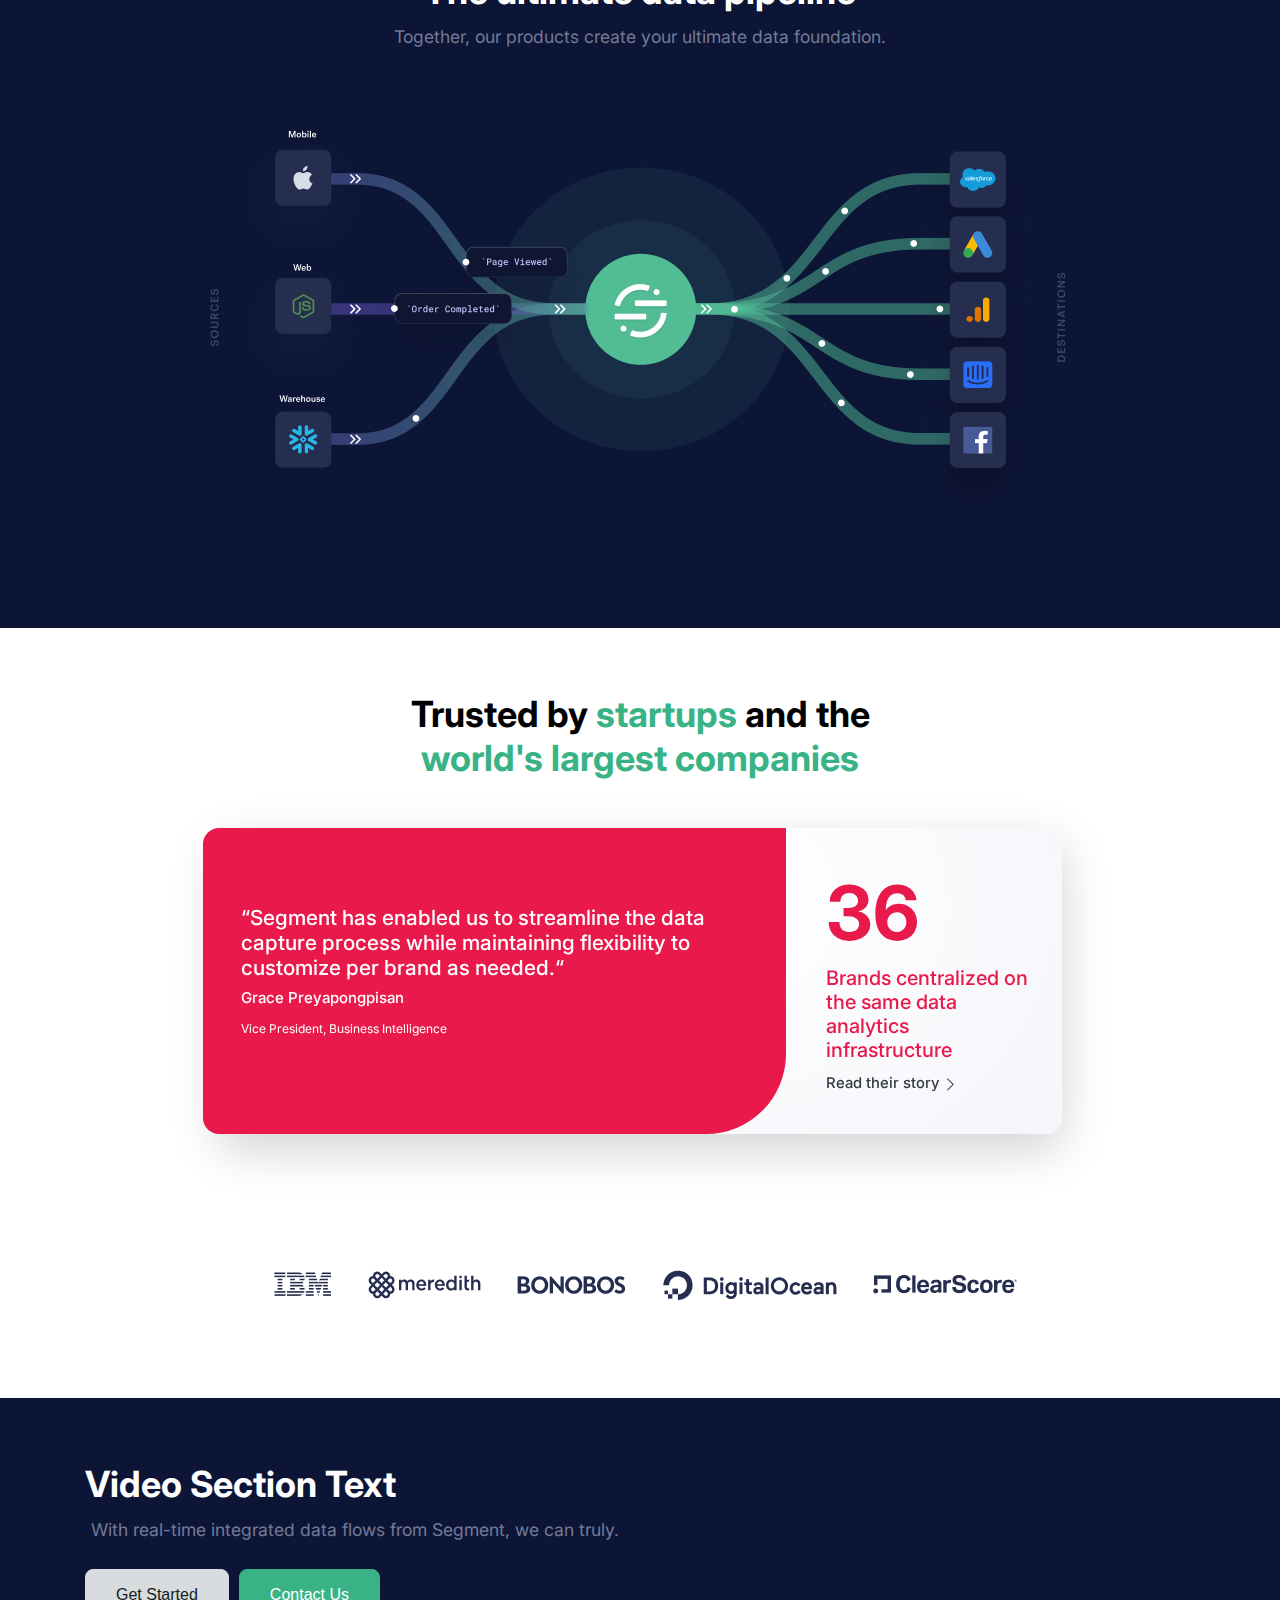
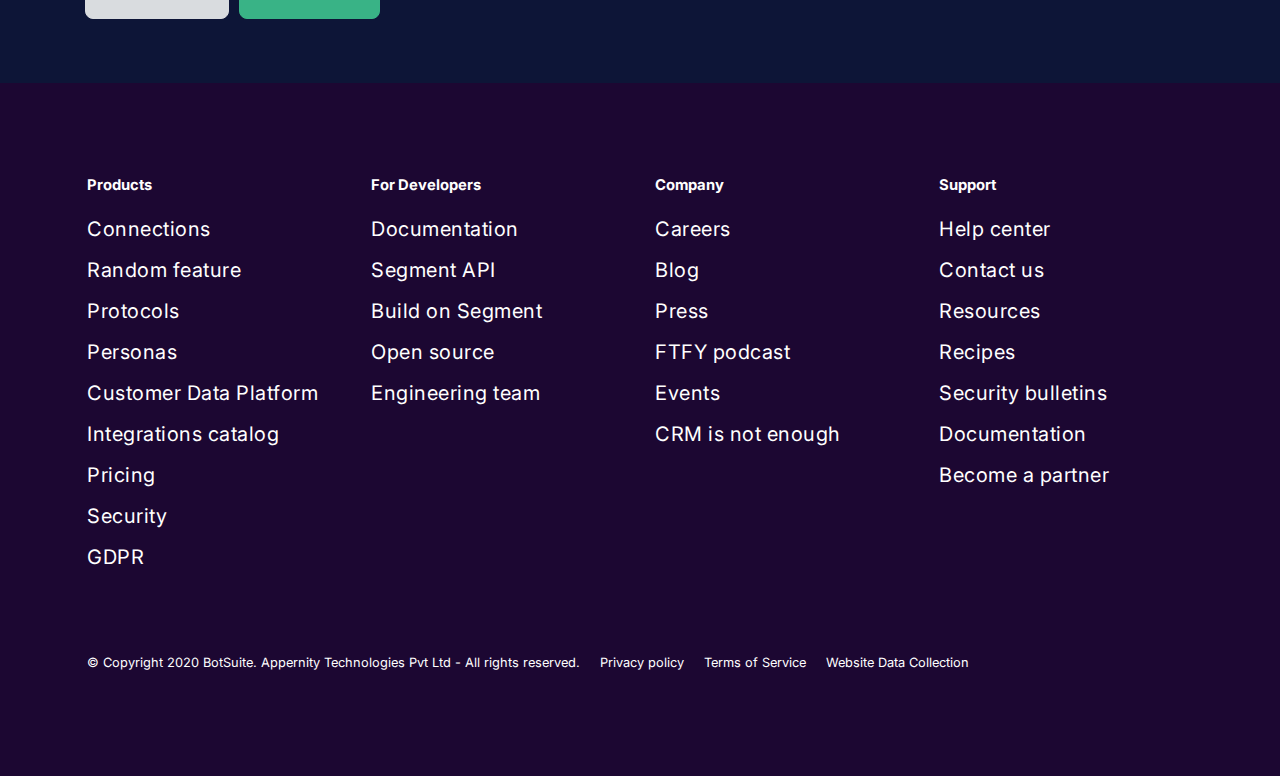
==== commit 98dd5ed0: "Update index.html" ====
--- a/cluster_technos/index.html
+++ b/cluster_technos/index.html
@@ -47,12 +47,9 @@
           <div class="dropdown-menu" aria-labelledby="dropdownMenuButton">
             <a class="dropdown-item" href="industry.html">AUTOMATIVE</a><hr>
             <a class="dropdown-item" href="industry.html">REAL ESTATE</a><hr>
-            <a class="dropdown-item" href="industry.html">ENTERTAINMENT</a><hr>
             <a class="dropdown-item" href="industry.html">RETAIL AND COMMERCE</a><hr>
             <a class="dropdown-item" href="industry.html">HEALTH CARE</a><hr>
-            <a class="dropdown-item" href="industry.html">TRANSPORTATION</a><hr>
             <a class="dropdown-item" href="industry.html">MANUFACTURING</a><hr>
-            <a class="dropdown-item" href="industry.html">TRAVEL & TOURISM</a><hr>
             <a class="dropdown-item" href="industry.html">PROFESSIONAL SERVICES</a><hr>
             <a class="dropdown-item" href="industry.html">SOFTWARE VENDORS</a><hr>
             <a class="dropdown-item" href="industry.html">BANKING & FINANCE</a><hr>
--- a/cluster_technos/site-assets/css/index.css
+++ b/cluster_technos/site-assets/css/index.css
@@ -74,6 +74,39 @@
 .elementor-4 .elementor-element.elementor-element-2356a4b .elementskit-infobox .box-body > p{
     color: #FFFFFF;
 } */
+hr {
+    margin: 0;
+}
+.dropdown-toggle::after {
+    display: none;
+}
+.dropdown-menu {
+    left: auto;
+    top: auto;
+    /* text-align: center; */
+}
+
+.dropdown:hover>.dropdown-menu {
+    display: block;
+  }
+.card-section {
+    display: flex;
+    justify-content: space-around;
+}
+.card-section .card {
+    width: 270px;
+    height: 350px;
+    justify-content: center;
+    grid-gap: 10px;
+    background: #fff;
+    border: 1px solid #dddddd;
+    border-radius: 12px;
+    padding: 24px;
+    box-shadow: rgb(0 0 0 / 12%) 0px 6px 16px;
+}
+.card-section .card h4 {
+    font-weight: bold;
+}
 .modal-row{
     margin: 10px;
 }
@@ -99,62 +132,6 @@
     font-size: 16px!important;
     text-align:left!important;
 }
-.anchor-tag{
-    color: #FFFFFF;
-    background-color: #F66F0D;
-    border-style: solid;
-    border-width: 2px 2px 2px 2px;
-    border-color: #F66F0D;
-    border-radius: 5px 5px 5px 5px;
-}
-.anchor-tag1{
-    color: #FFFFFF;
-    background-color: #314376;
-    border-style: solid;
-    border-width: 2px 2px 2px 2px;
-    border-color: #314376;
-    border-radius: 5px 5px 5px 5px;
-}
-.heading-div{
-    z-index: 1;
-}
-.background1-styling{
-    transition: background 1s, border-radius 0.3s, opacity 1s;
-    background-color: #314376;
-    opacity: 0.9;
-    height: 100%;
-    width: 100%;
-    top: 0;
-    left: 0;
-    position: absolute;
-}
-.heading-tag{
-    font-family: "Lato", Sans-serif;
-    font-size: 24px;
-    font-weight: bold;
-    line-height: 1.3em;
-    color: #ffffff;
-}
-.list1-div{
-    justify-content: space-between;
-    padding: 100px 50px 100px 50px;
-    transition: background 0.3s, border 0.3s, border-radius 0.3s, box-shadow 0.3s;
-    /* background-image: url(https://ekit.wirastudio.co/ngepet/wp-content/uploads/sites/26/2021/05/analysis-of-marketing-development.jpg); */
-    background-size: cover;
-    background-color: #314376;
-}
-.list2-div{
-    justify-content: space-between;
-    padding: 100px 50px 100px 50px;
-    transition: background 0.3s, border 0.3s, border-radius 0.3s, box-shadow 0.3s;
-    /* background-image: url(https://ekit.wirastudio.co/ngepet/wp-content/uploads/sites/26/2021/05/analysis-of-marketing-development.jpg); */
-    background-size: cover;
-    background-color: #F66F0D;
-}
-.list-div {
-    display: grid;
-    grid-template-columns: 20% 20% 20% 20% 20%;
-} 
 .btn__primary {
     border-radius: 8px;
     width: auto;
@@ -254,7 +231,7 @@
     font-family: var(--font-family-inter) !important;
     font-style: normal !important;
     font-weight: normal !important;
-    font-size: 14px !important;
+    font-size: 20px !important;
     line-height: 24px !important;
     letter-spacing: 0.5px !important;
     color: var(--white) !important;
@@ -329,13 +306,18 @@
     /* padding: 28px 0; */
 }
 .background-image {
-    background-image: url(../images/Group\ 70.png);
-    background-position: right; 
+    text-align: center;
+}
+.background-image img {
+    /* background-image: url(../images/Group\ 70.png); 
+    background-position: center; 
     background-repeat: no-repeat;
-    background-size: contain;
+    background-size: contain; */
+    width: 400px;
 }
 .site_header .site_header_content {
     width: 49%;
+    margin: auto 0;
     /* padding-left: 80px; */
 }
 .site_header .site_header_content h1 {
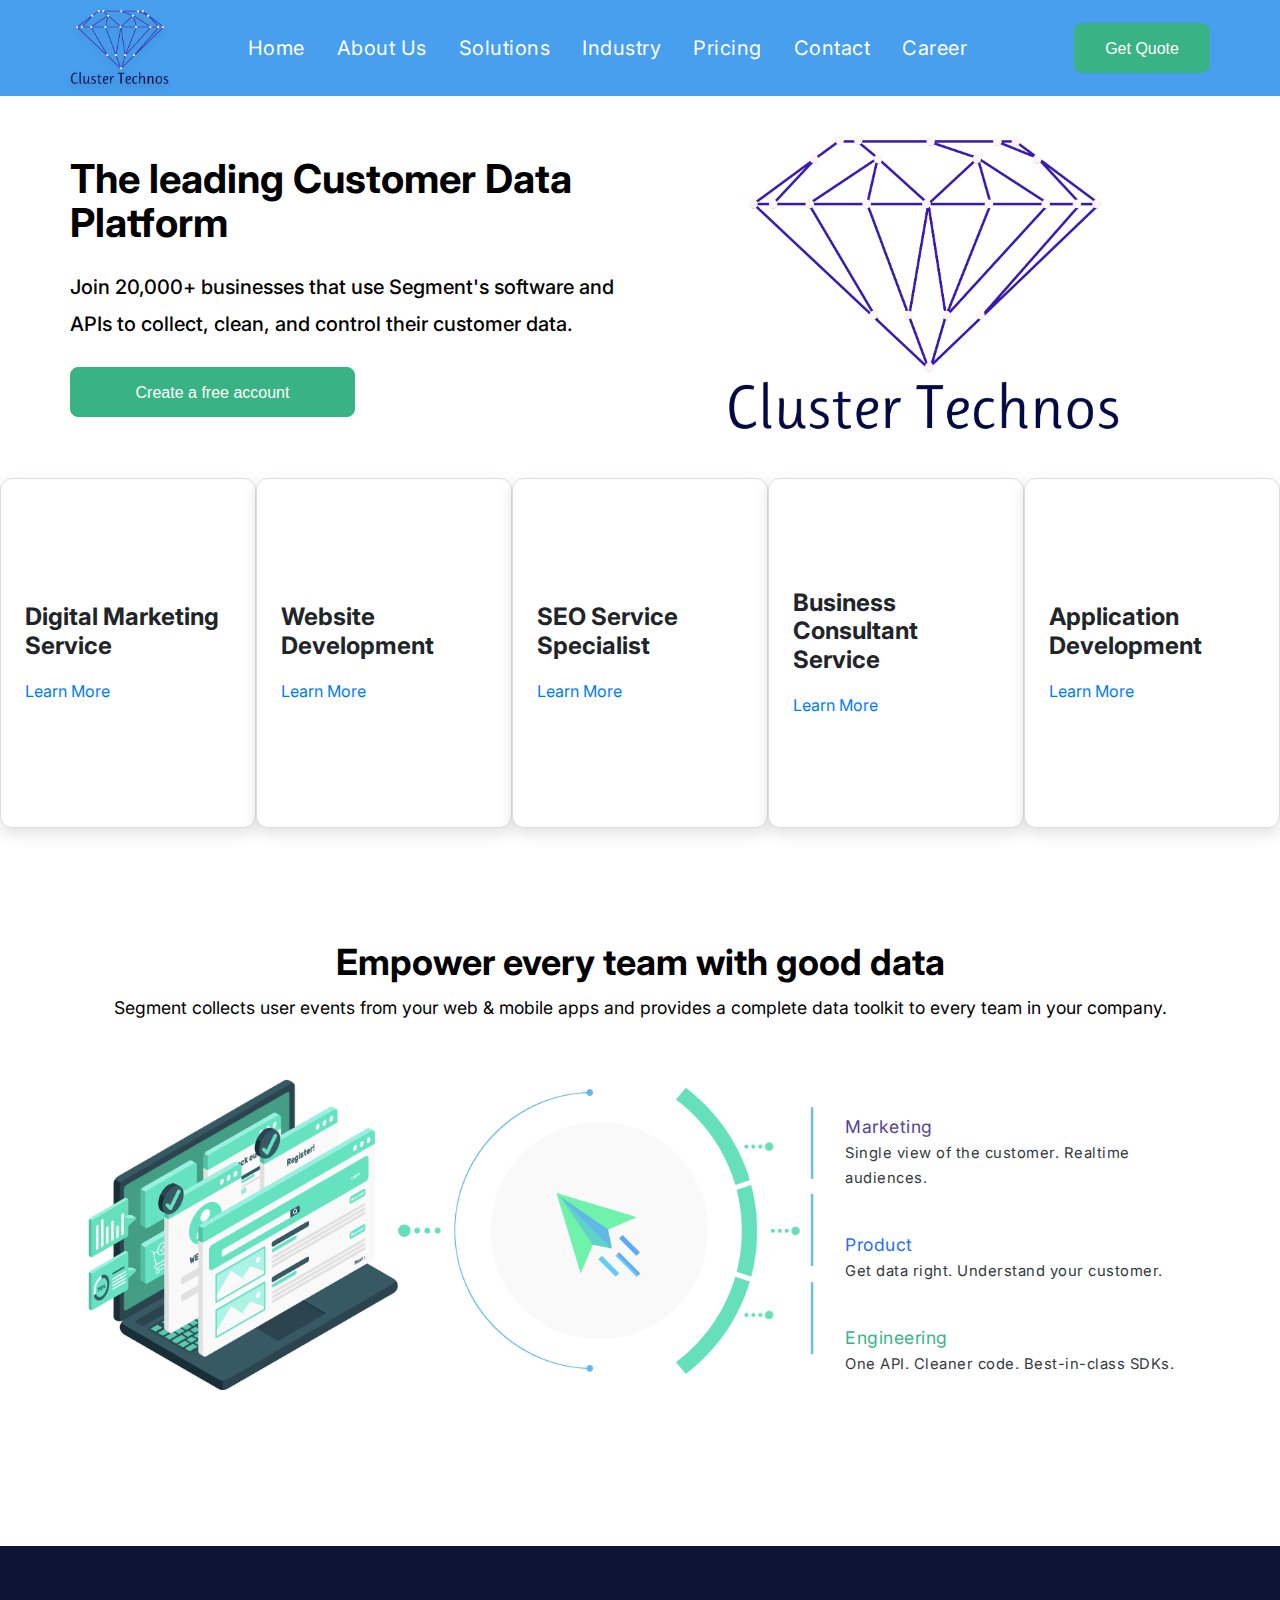
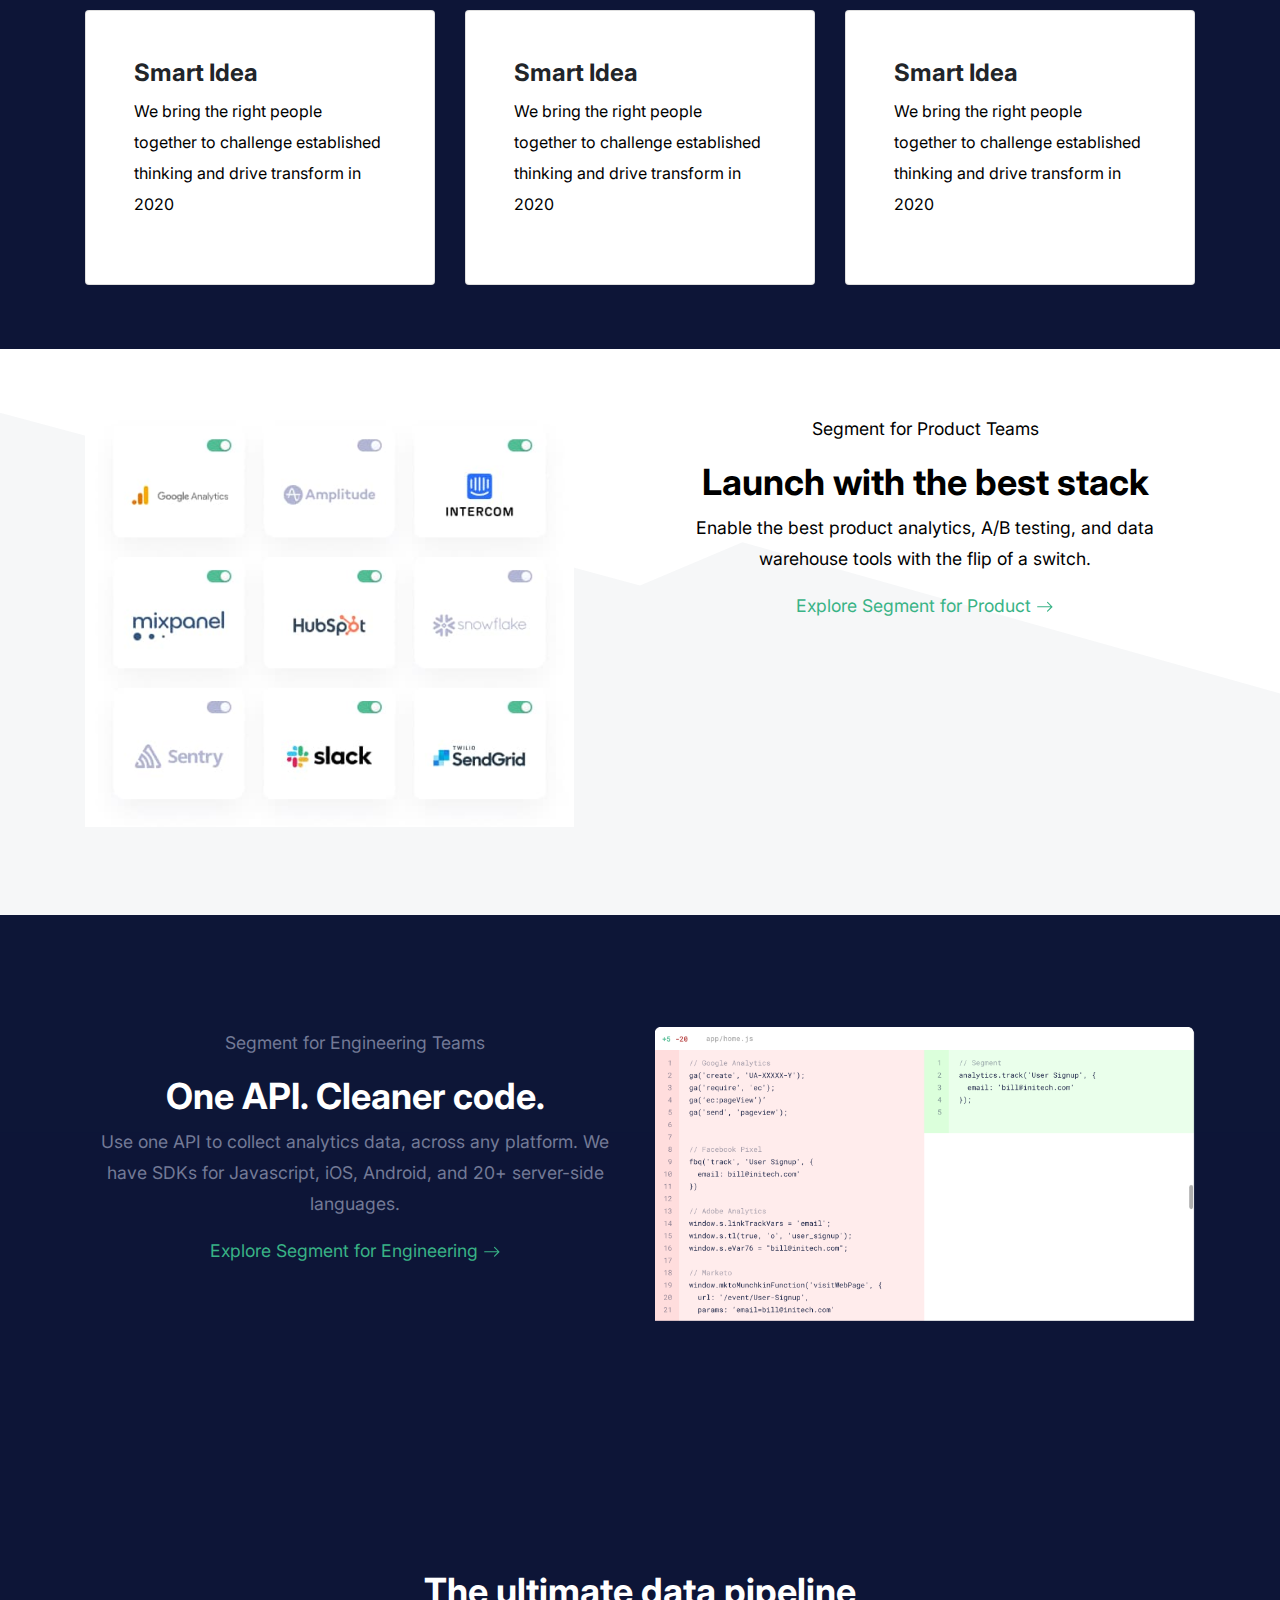
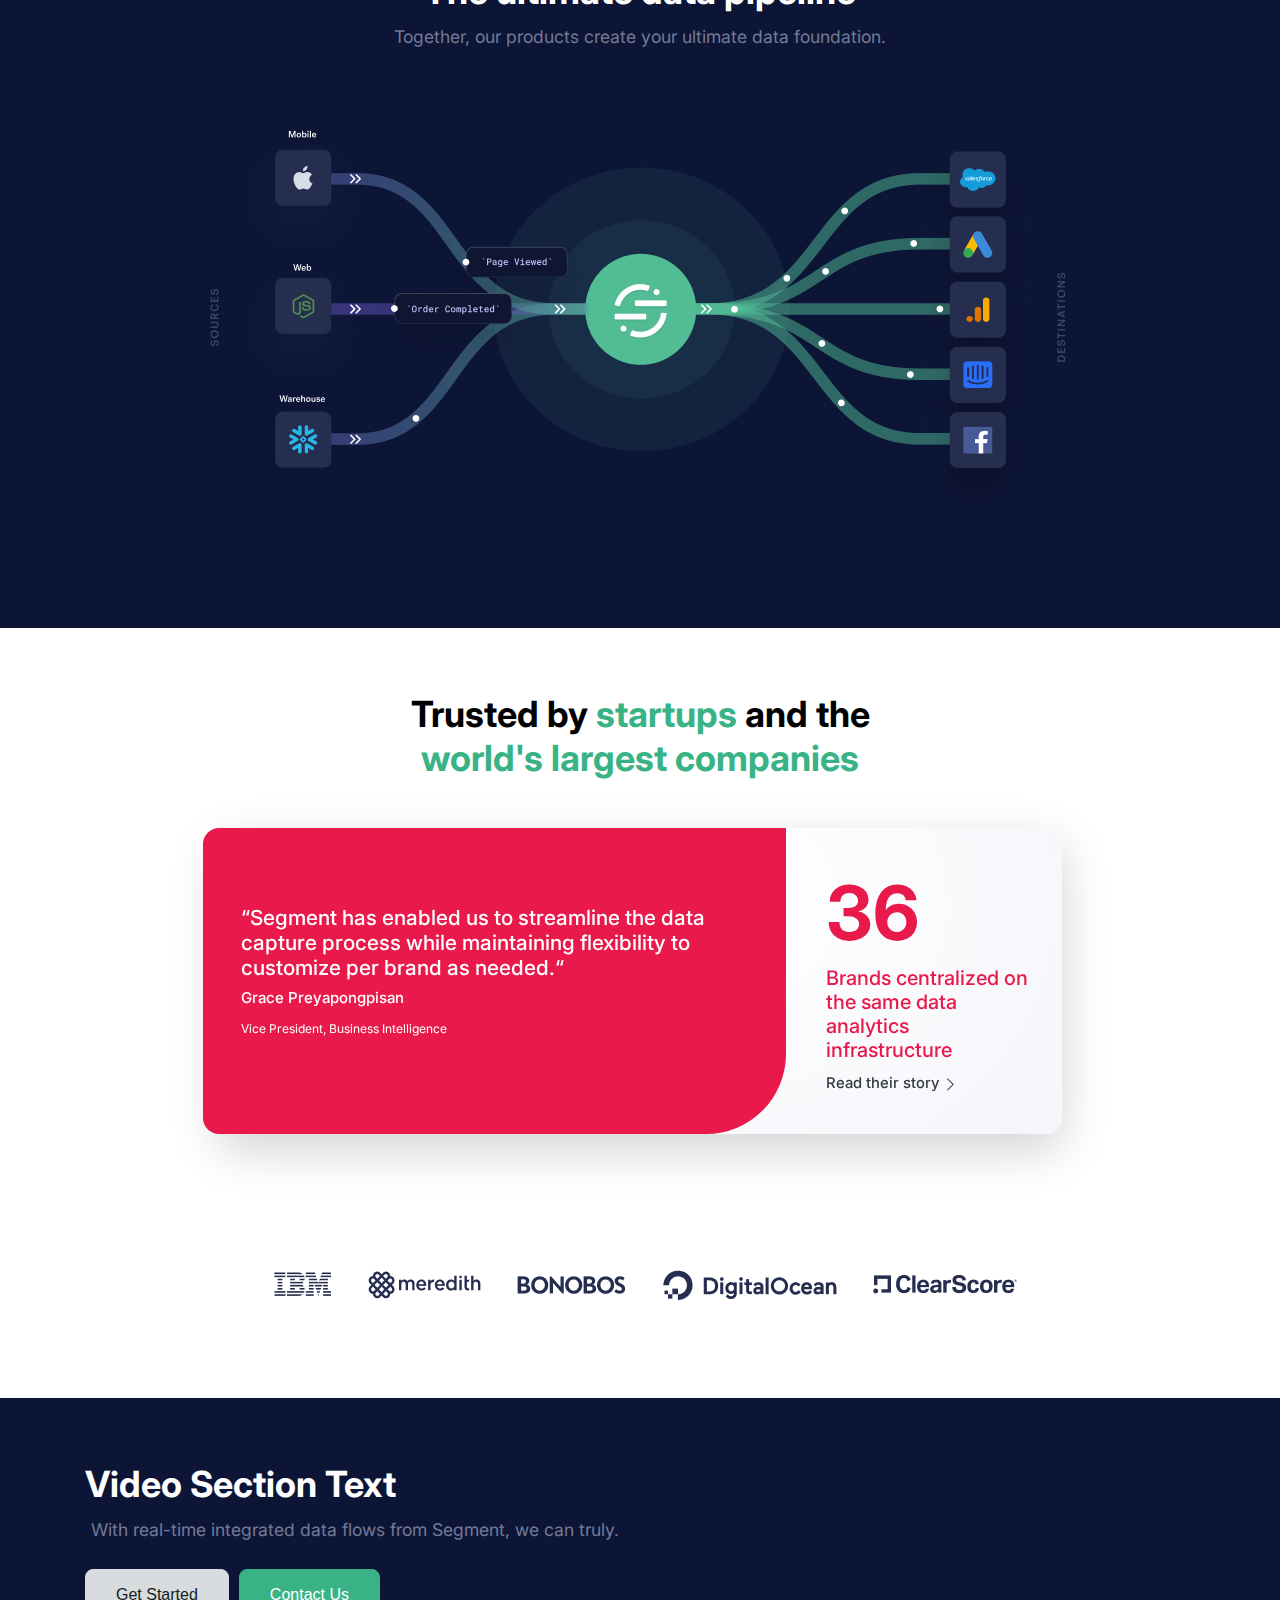
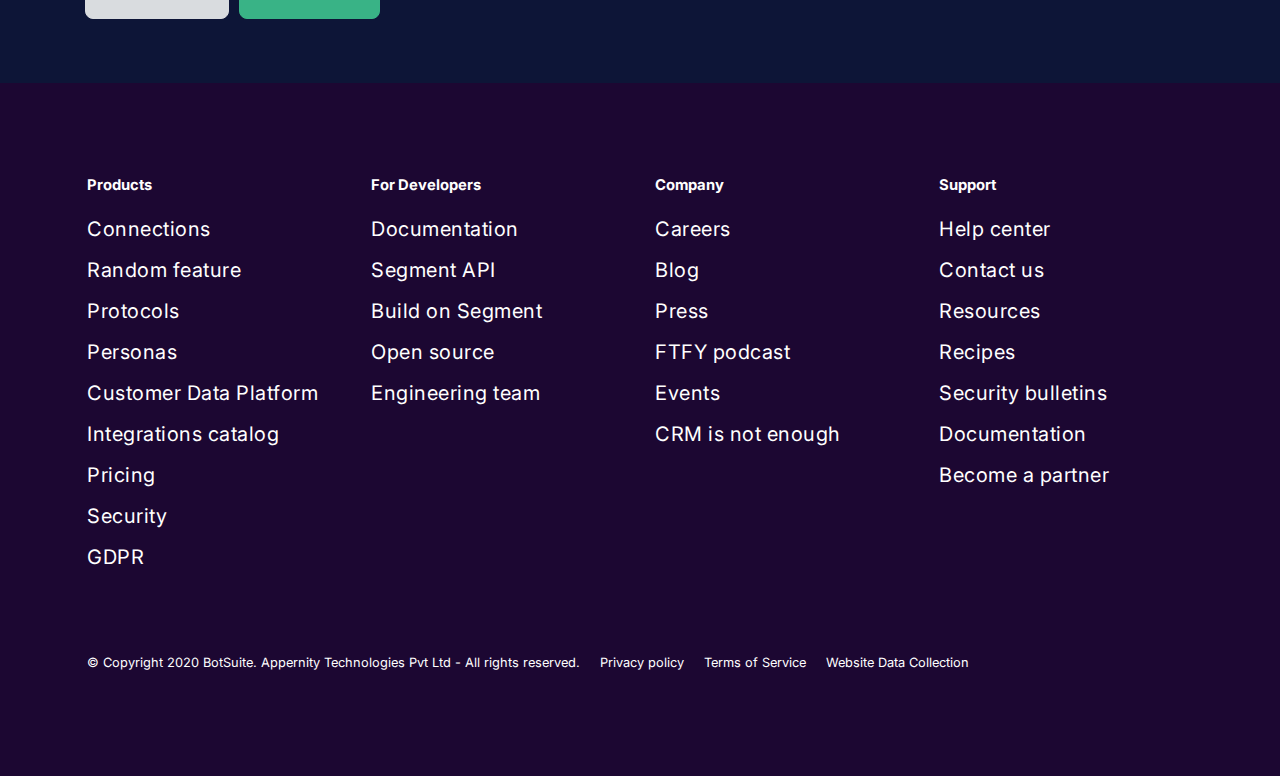
==== commit 3553e6e3: "Update index.html" ====
--- a/cluster_technos/index.html
+++ b/cluster_technos/index.html
@@ -36,7 +36,7 @@
           <a class="nav-link active" href="index.html">Home</a>
         </li>
         <li class="nav-item">
-          <a class="nav-link" id="hidebtn" href="javascript:myfunction()">About Us</a>
+          <a class="nav-link" href="#">About Us</a>
 
         </li>
         <li class="nav-item">
@@ -45,15 +45,15 @@
         <li class="nav-item dropdown">
           <a class="nav-link industry-class dropdown-toggle" id="dropdownMenuButton" href="industry.html">Industry</a>
           <div class="dropdown-menu" aria-labelledby="dropdownMenuButton">
-            <a class="dropdown-item" href="industry.html">AUTOMATIVE</a><hr>
-            <a class="dropdown-item" href="industry.html">REAL ESTATE</a><hr>
-            <a class="dropdown-item" href="industry.html">RETAIL AND COMMERCE</a><hr>
-            <a class="dropdown-item" href="industry.html">HEALTH CARE</a><hr>
-            <a class="dropdown-item" href="industry.html">MANUFACTURING</a><hr>
-            <a class="dropdown-item" href="industry.html">PROFESSIONAL SERVICES</a><hr>
-            <a class="dropdown-item" href="industry.html">SOFTWARE VENDORS</a><hr>
-            <a class="dropdown-item" href="industry.html">BANKING & FINANCE</a><hr>
-            <a class="dropdown-item" href="industry.html">EDUCATION</a>
+            <a class="dropdown-item" href="/industries/automative.html">AUTOMATIVE</a><hr>
+            <a class="dropdown-item" href="/industries/real-estate.html">REAL ESTATE</a><hr>
+            <a class="dropdown-item" href="/industries/retail-commerce.html">RETAIL AND COMMERCE</a><hr>
+            <a class="dropdown-item" href="/industries/health-care.html">HEALTH CARE</a><hr>
+            <a class="dropdown-item" href="/industries/manufacturing.html">MANUFACTURING</a><hr>
+            <a class="dropdown-item" href="/industries/professional-services.html">PROFESSIONAL SERVICES</a><hr>
+            <a class="dropdown-item" href="/industries/software-vendors.html">SOFTWARE VENDORS</a><hr>
+            <a class="dropdown-item" href="/industries/banking-finance.html">BANKING & FINANCE</a><hr>
+            <a class="dropdown-item" href="/industries/education.html">EDUCATION</a>
           </div>
         </li>
         <!-- <ul class="navbar-nav"> -->
@@ -273,7 +273,7 @@
         <div class="col-4">
           <div class="card p-5">
             <div class="row">
-              <img src="/site-assets/images/Group 70.png" alt="">
+              <!-- <img src="/site-assets/images/Group 70.png" alt=""> -->
             </div>
             <div class="row m-0 p-0">
               <h4 class="card-heading-tag">Smart Idea</h4>
--- a/cluster_technos/site-assets/css/index.css
+++ b/cluster_technos/site-assets/css/index.css
@@ -355,7 +355,7 @@
     font-size: 17.6px;
     line-height: 31px;
     text-align: center;
-    color: var(--gray3);
+    color: black;
 }
 .jumbotron .segment_data {
     display: grid;
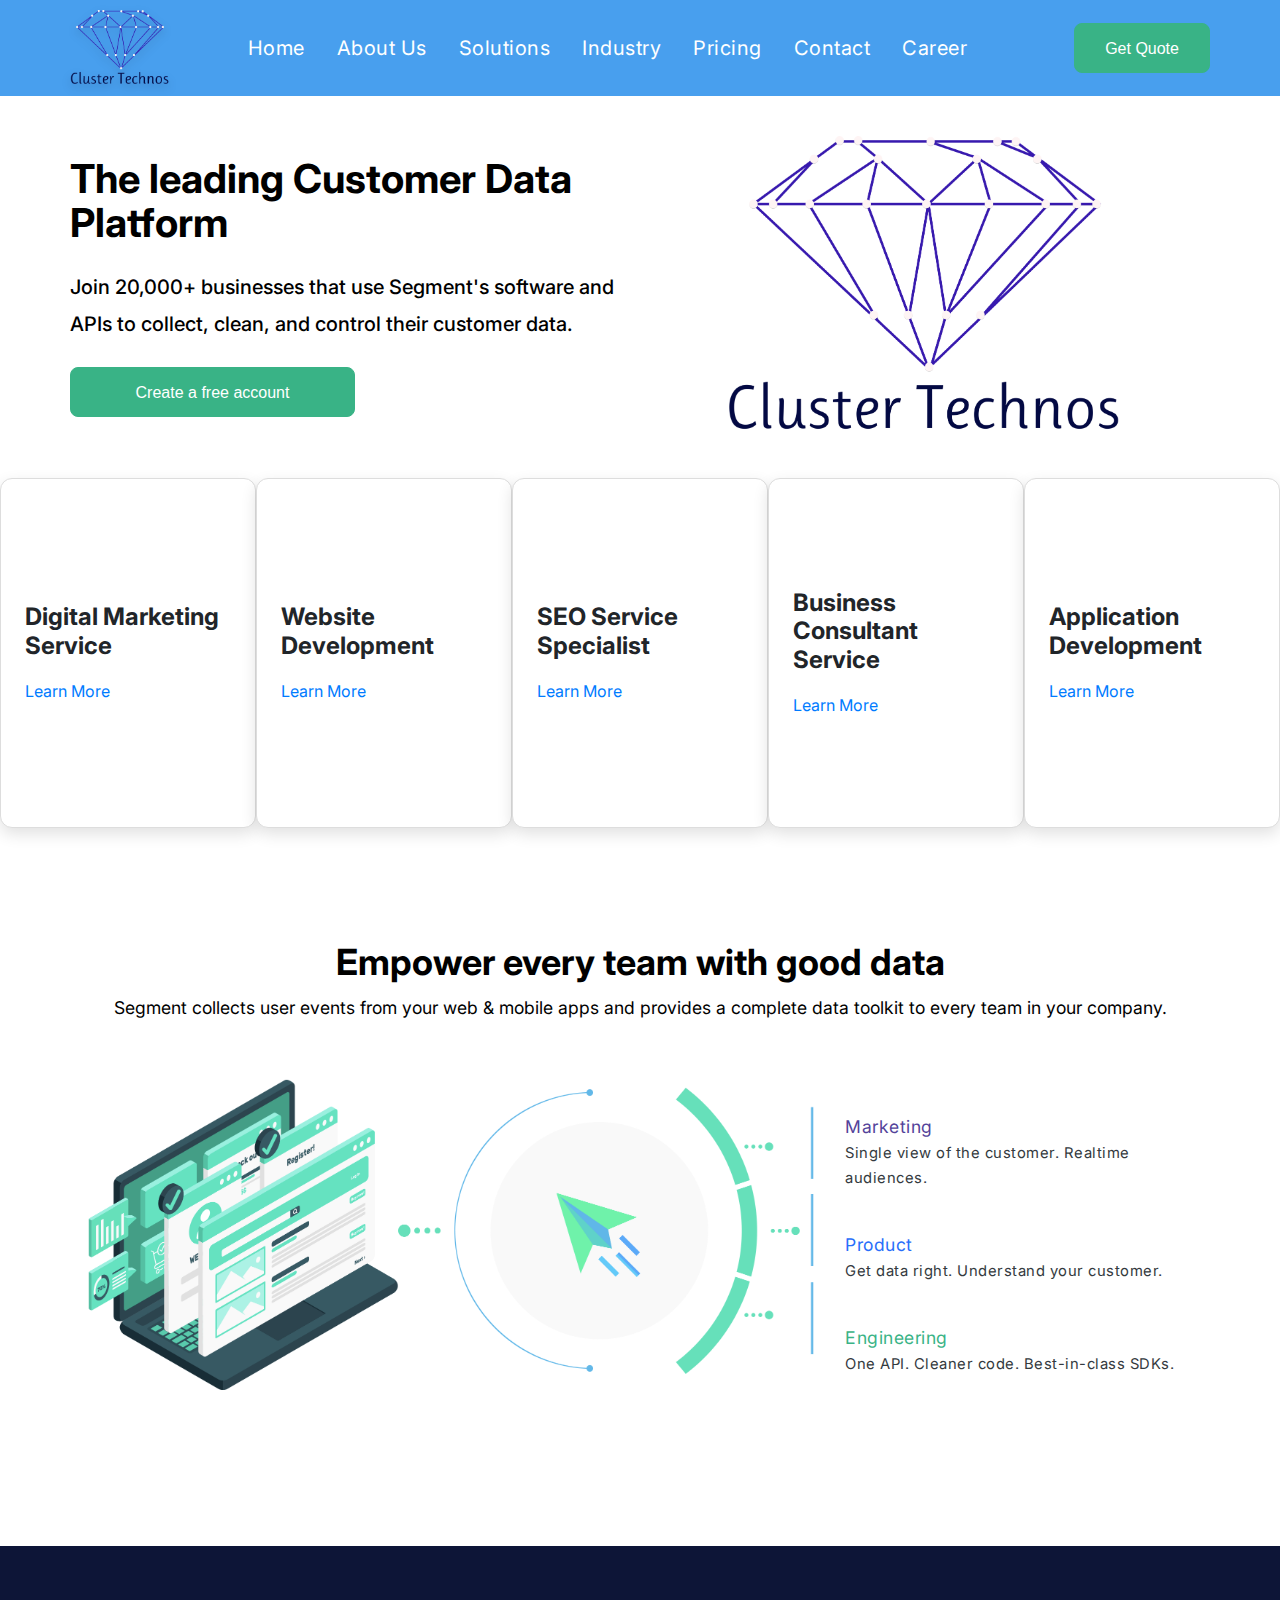
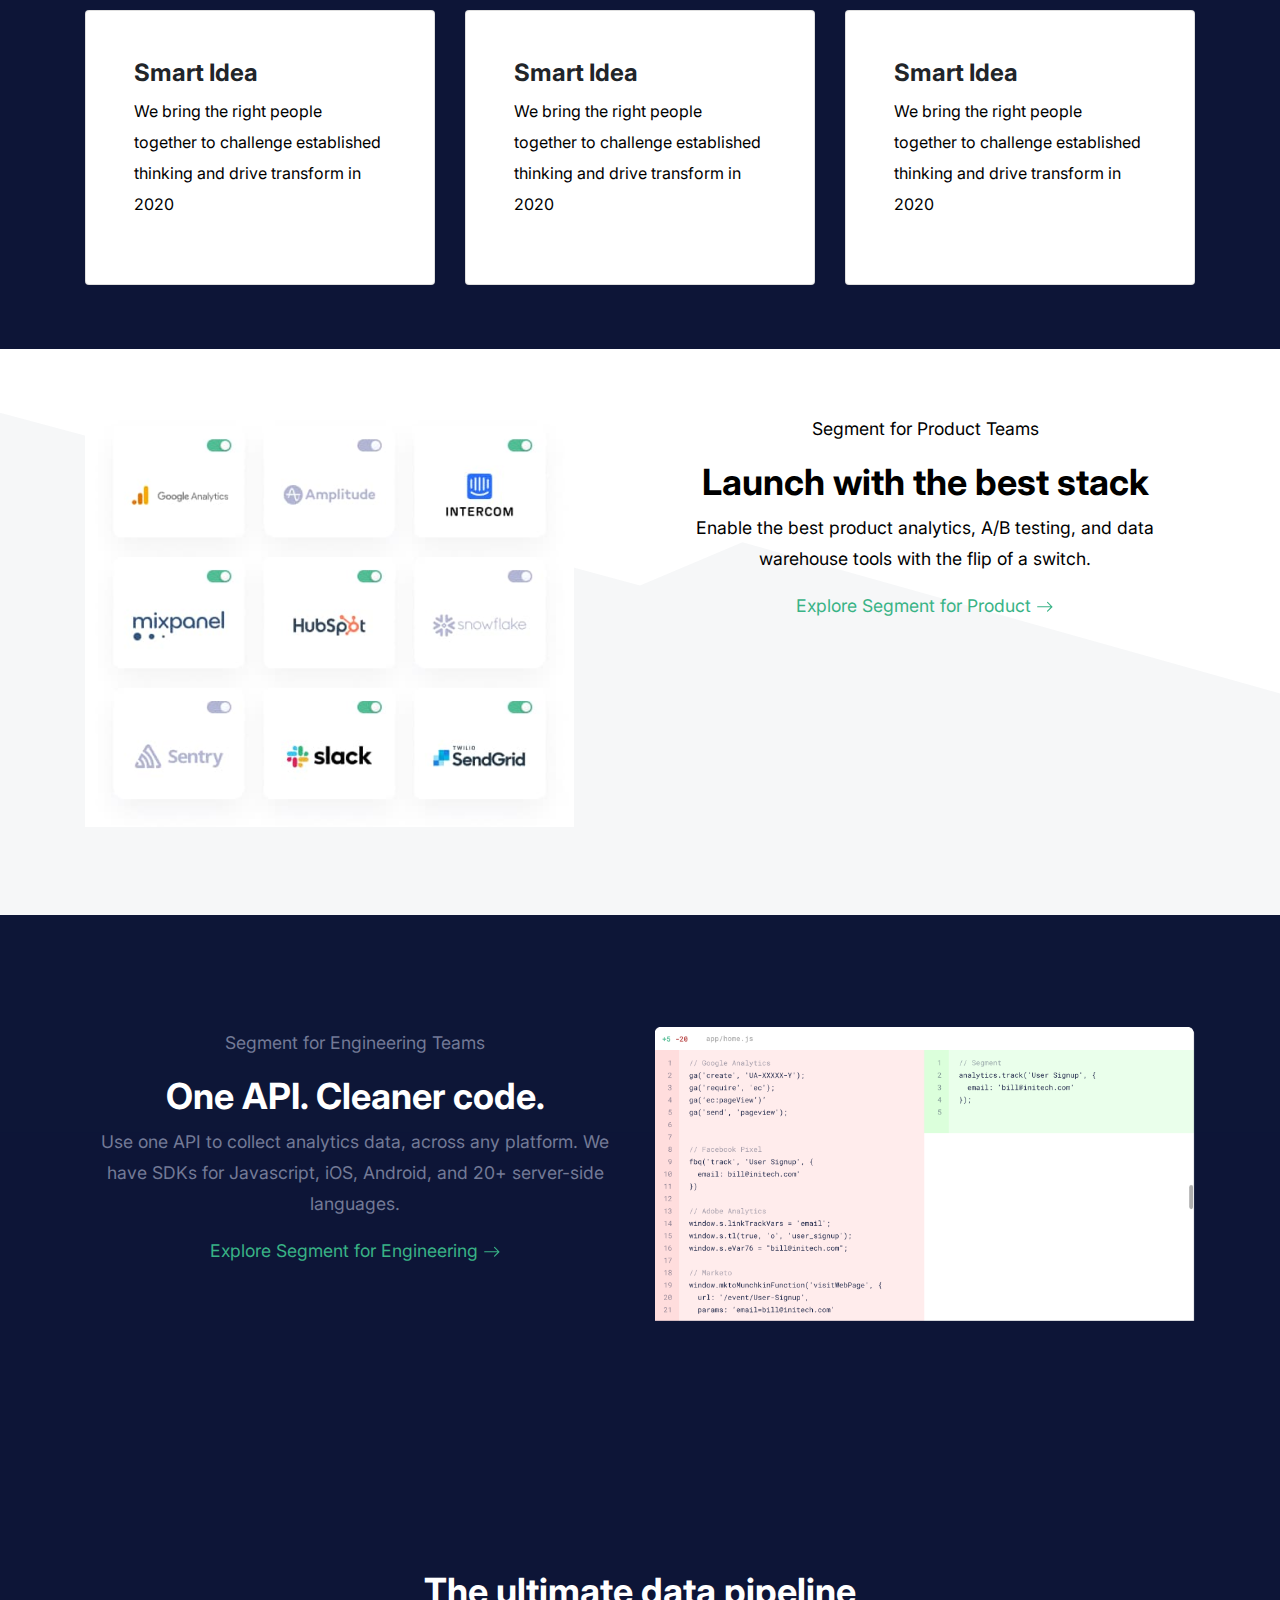
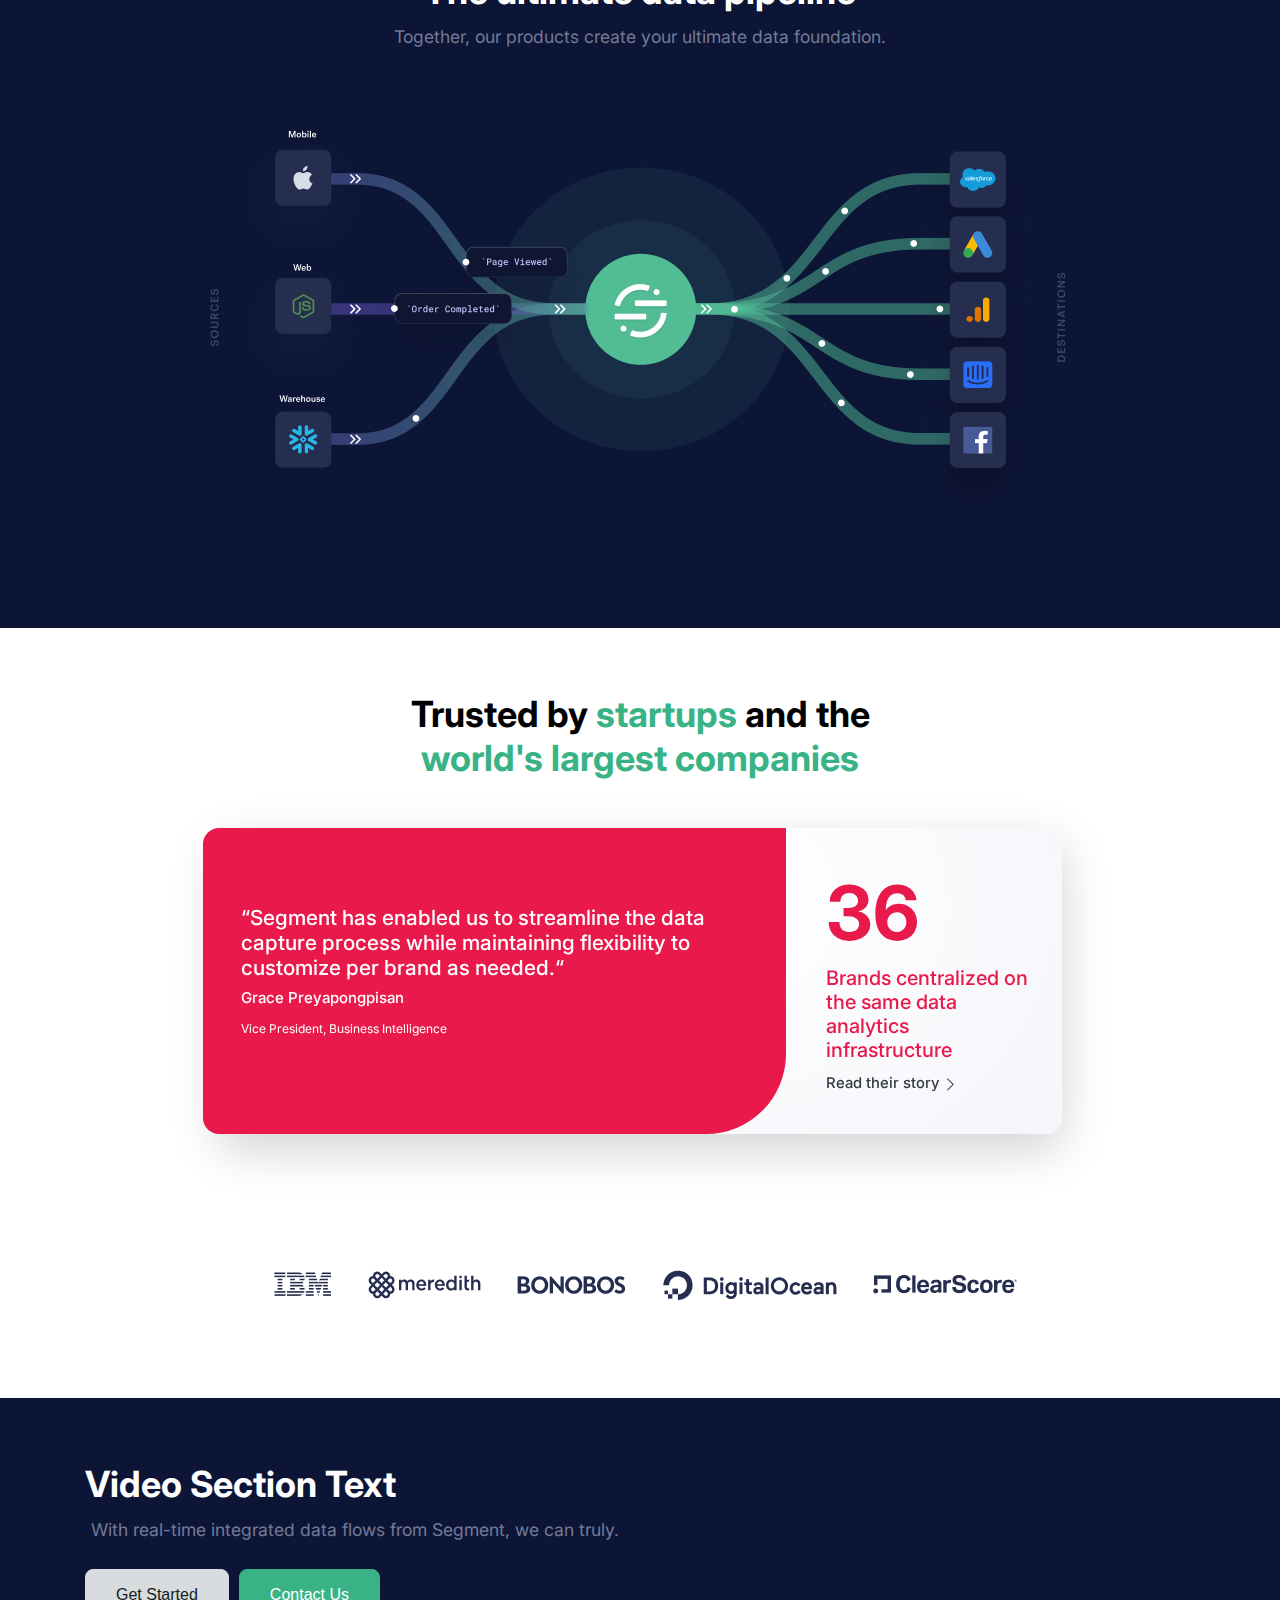
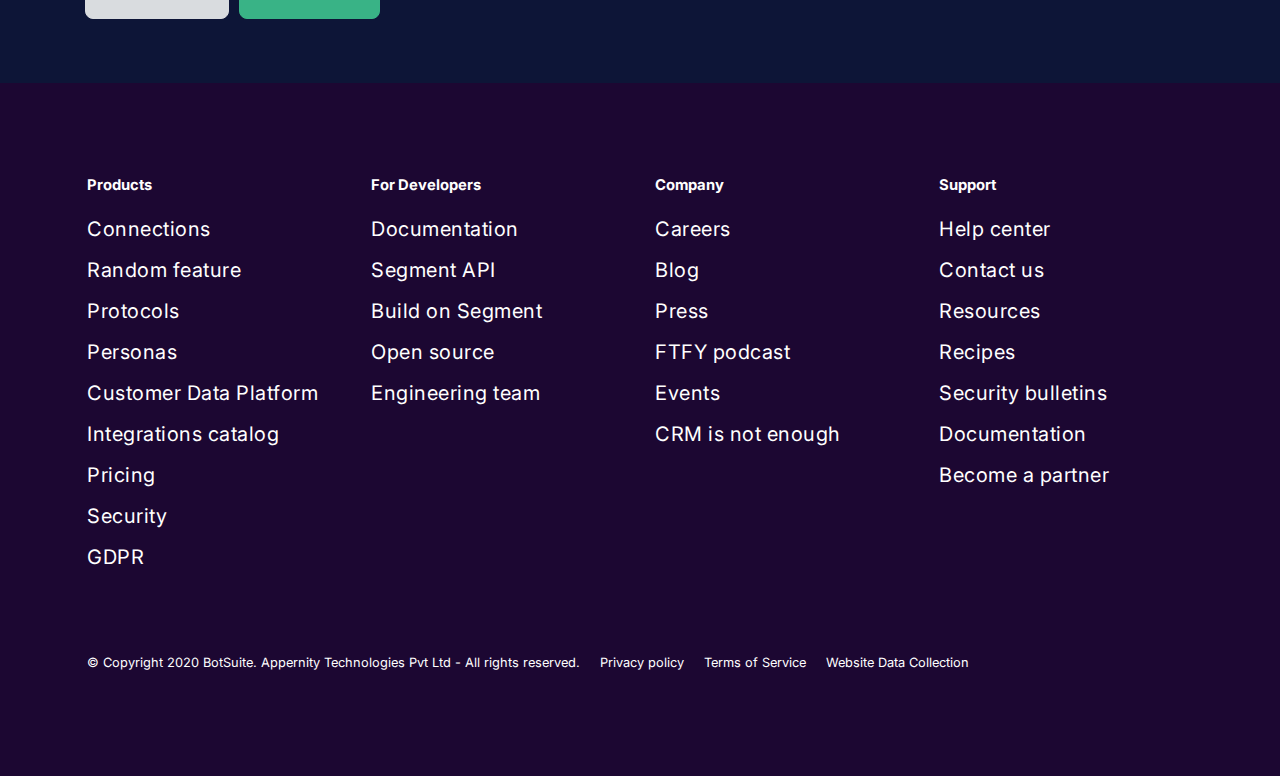
==== commit afe35bbf: "Update index.html" ====
--- a/cluster_technos/index.html
+++ b/cluster_technos/index.html
@@ -503,18 +503,6 @@
   <script src="site-assets/js/owl.carousel.js"></script>
   <script src="site-assets/js/owl.carousel.min.js"></script>
   <script src="site-assets/js/index.js"></script>
-  <script>
-    const targetDiv = document.getElementById("about-section");
-    const btn = document.getElementById("hidebtn");
-    btn.onclick = function myfunction() {
-      if (targetDiv.style.display != "none") {
-        targetDiv.style.display = "none";
-      } else {
-        targetDiv.style.display = "block";
-        // document.getElementById('hidebtn').className = "active";
-      }
-    };
-  </script>
 </body>
 
 </html>
